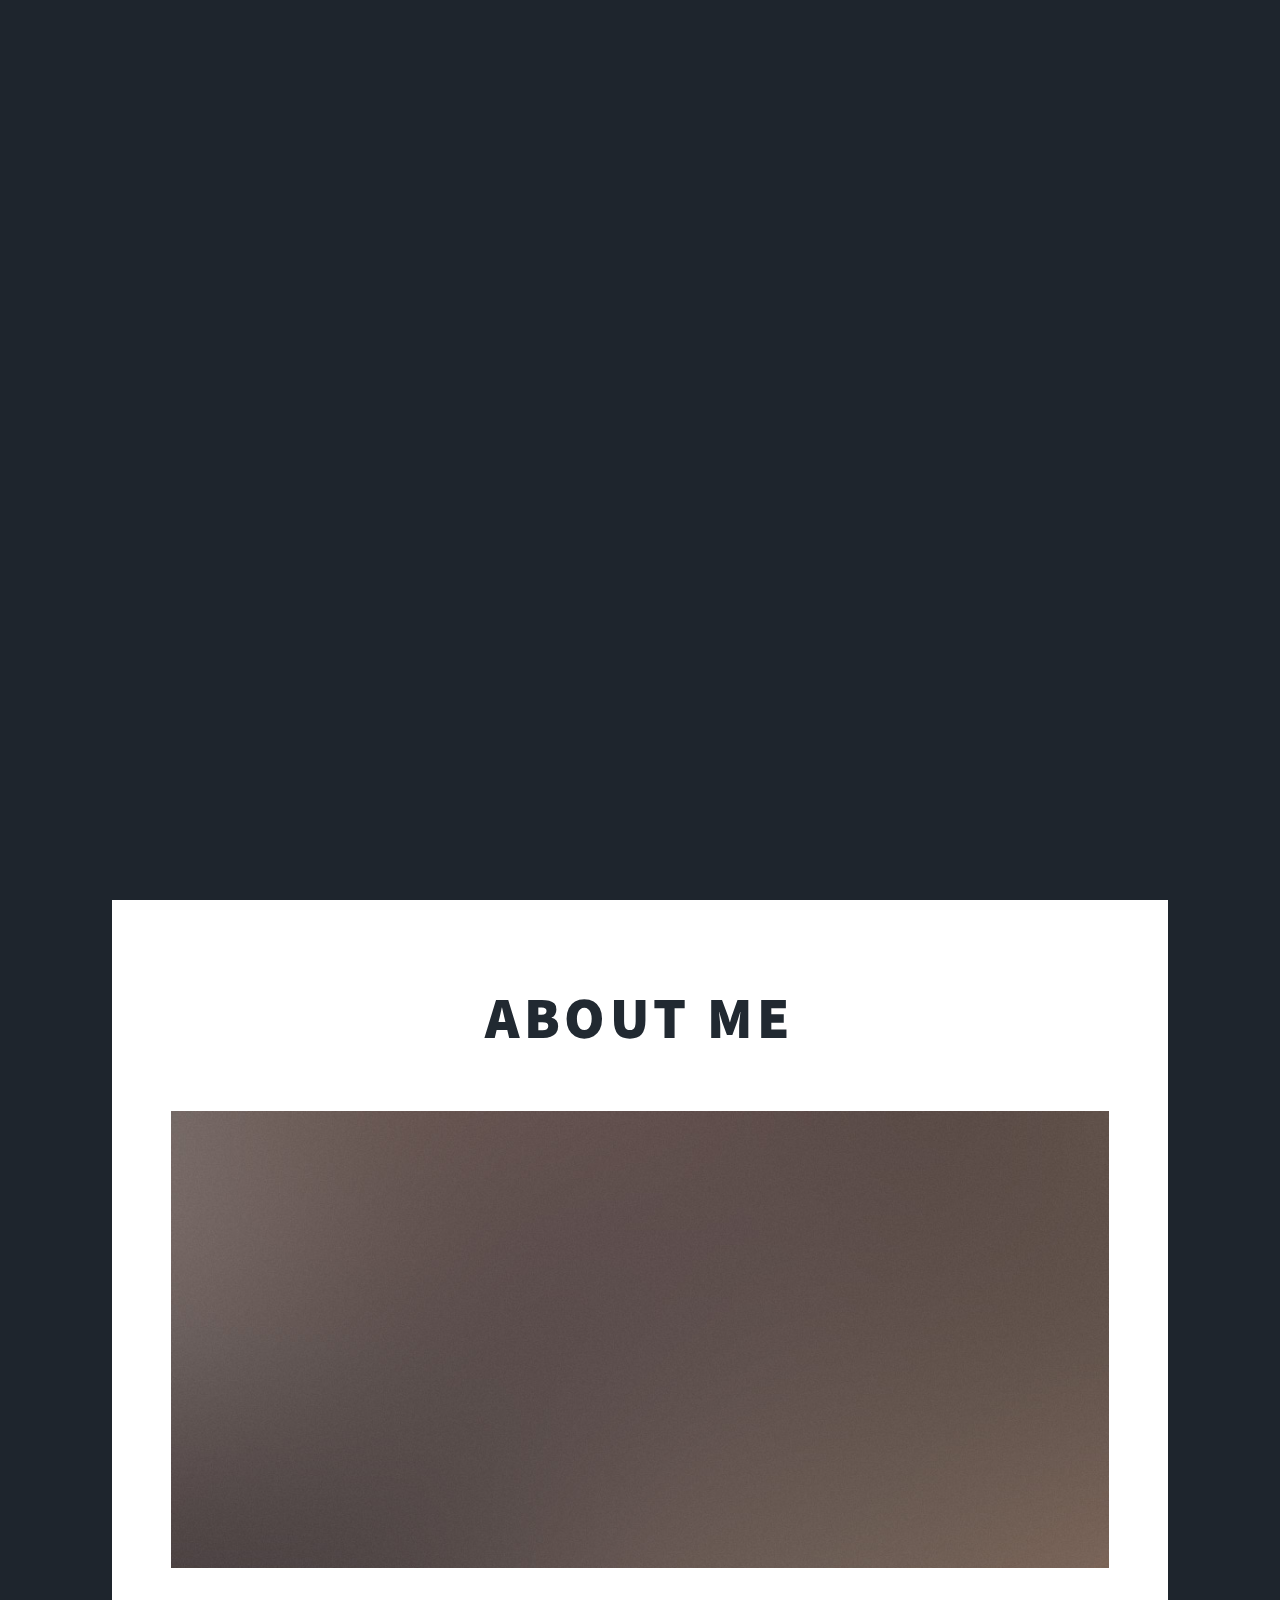
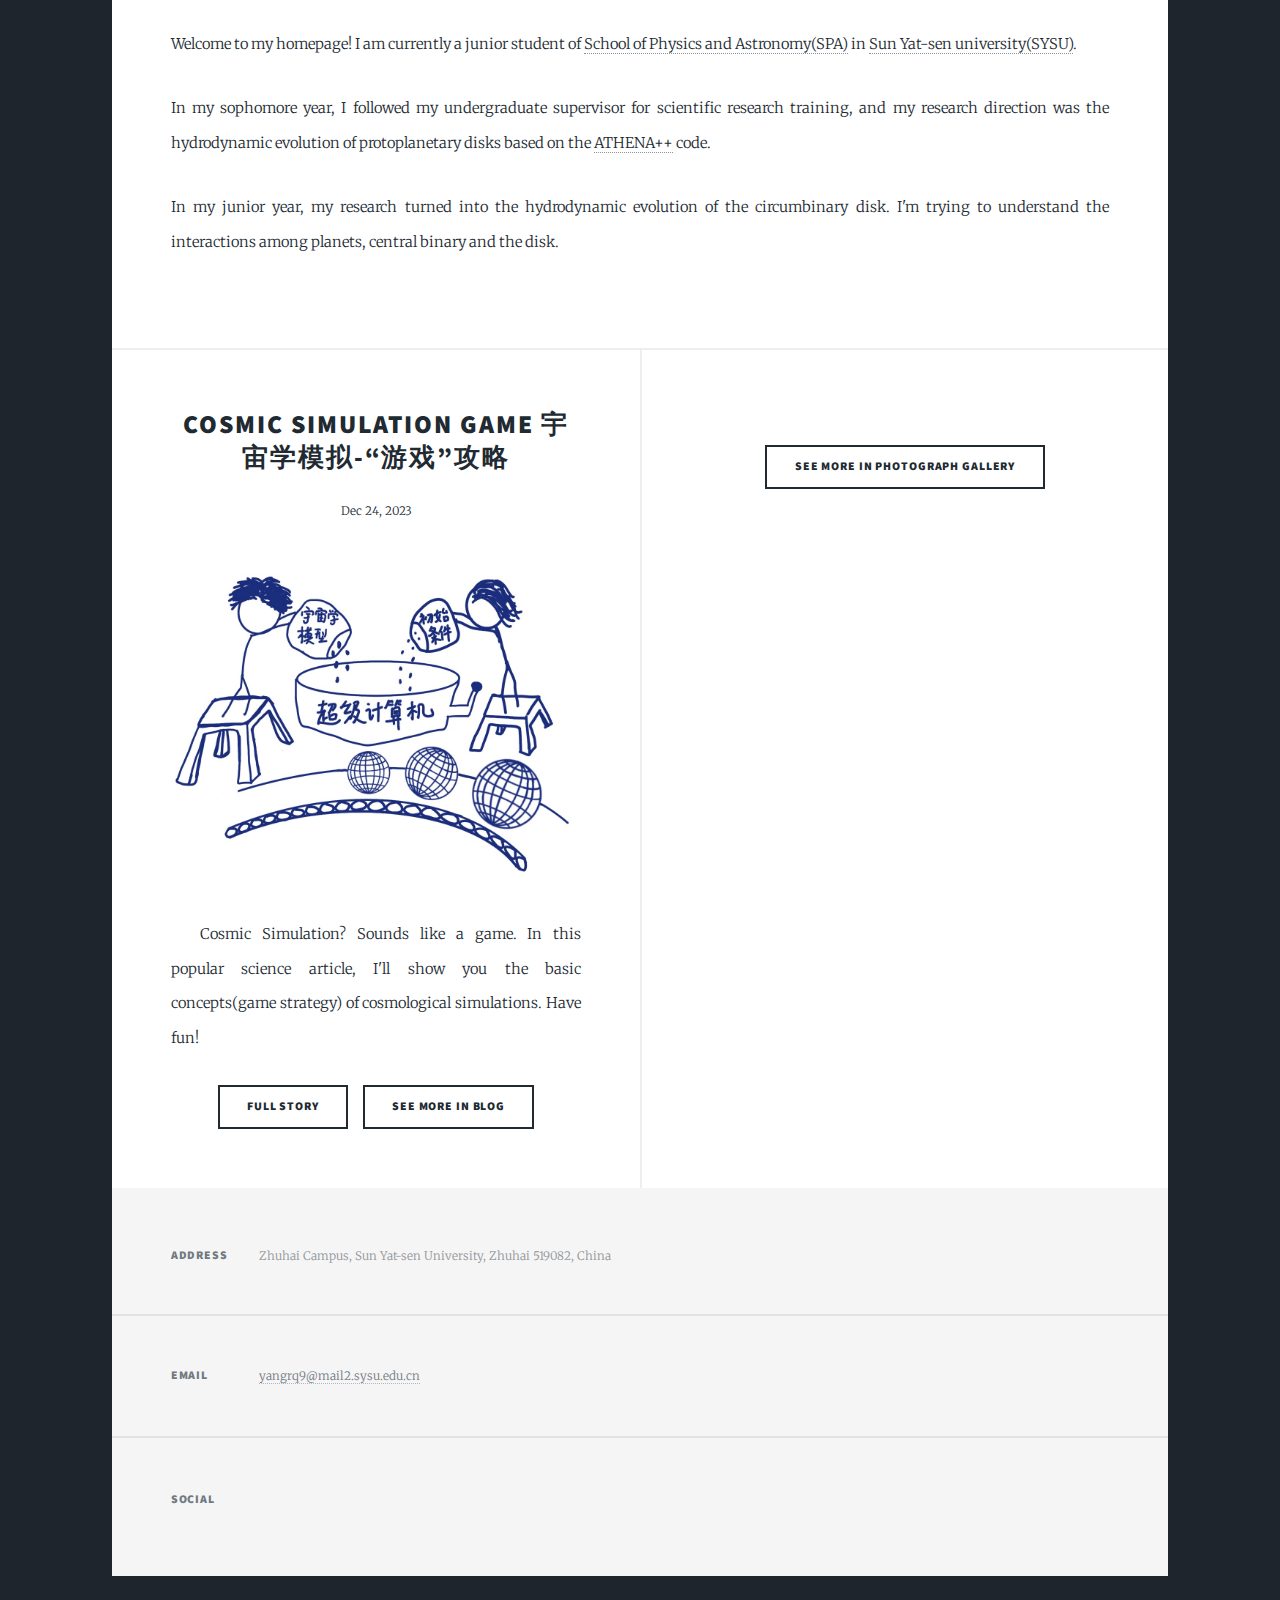
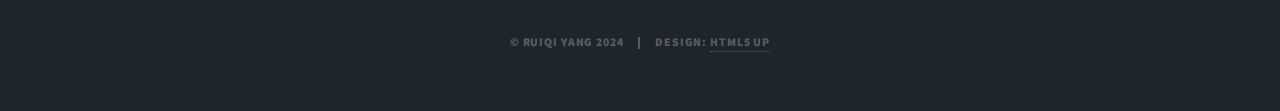
==== index.html @ f09e9c73 "my bad" ====
<!DOCTYPE HTML>
<!--
	Massively by HTML5 UP
	html5up.net | @ajlkn
	Free for personal and commercial use under the CCA 3.0 license (html5up.net/license)
-->
<html>
	<head>
		<title>Ruiqi Yang Homepage</title>
		<meta charset="utf-8" />
		<meta name="viewport" content="width=device-width, initial-scale=1, user-scalable=no" />
		<link rel="stylesheet" href="assets/css/main.css" />
		<noscript><link rel="stylesheet" href="assets/css/noscript.css" /></noscript>
	</head>
	<body class="is-preload">

		<!-- Wrapper -->
			<div id="wrapper" class="fade-in">

				<!-- Intro -->
					<div id="intro">
						<h1>Ruiqi Yang</h1>
						<p>Be Water, My Friend.</p>
						<ul class="actions">
							<li><a href="#header" class="button icon solid solo fa-arrow-down scrolly">Continue</a></li>
						</ul>
					</div>

				<!-- Header -->
					<header id="header">
						<a href="index.html" class="logo">Ruiqi Yang</a>
					</header>

				<!-- Nav -->
					<nav id="nav">
						<ul class="links">
							<li class="active"><a href="index.html">About</a></li>
							<li><a href="blog/blog.html">Blog</a></li>
							<li><a href="CV/cv.html">CV</a></li>
							<li><a href="Photograph/photograph.html">Photograph</a></li>
						</ul>
						<ul class="icons">
							<li><a href="mailto:yangrq9@mail2.sysu.edu.cn" class="icon brands"><span class="label">E-Mail</span><i class="far fa-envelope"></i></a></li>
							<li><a href="https://github.com/0RuiqiYang0" class="icon brands fa-github"><span class="label">GitHub</span></a></li>
						</ul>
					</nav>

				<!-- Main -->
					<div id="main">

						<!-- Featured Post -->
							<article class="post featured">
								<header class="major">
<!--									<span class="date">April 27, 2024</span>-->
									<h2><a href="#">About me</a></h2>
									<a href="#" class="image main"><img src="images/pic01.jpg" alt="" /></a>
								</header>
								<p>Welcome to my homepage! I am currently a junior student of <a href="https://spa.sysu.edu.cn/">School of Physics and Astronomy(SPA)</a> in <a href="https://sysu.edu.cn/">Sun Yat-sen university(SYSU)</a>.</p>
								<p>In my sophomore year, I followed my undergraduate supervisor for scientific research training, and my research direction was the hydrodynamic evolution of protoplanetary disks based on the <a href="https://www.athena-astro.app/">ATHENA++</a> code.</p>
								<p>In my junior year, my research turned into the hydrodynamic evolution of the circumbinary disk. I'm trying to understand the interactions among planets, central binary and the disk.</p>
							</article>

<!--						&lt;!&ndash; Posts &ndash;&gt;-->
							<section class="posts">
								<article>
									<header>
										<h2><a href="blog/Cosmic_simulation_game/cosmic_simulation_game.html">Cosmic Simulation Game 宇宙学模拟-“游戏”攻略</a></h2>
										<span class="date">Dec 24, 2023</span>
									</header>
									<a href="blog/Cosmic_simulation_game/cosmic_simulation_game.html" class="image fit"><img src="images/Galaxy.jpg" alt="" /></a>
									<p><span class="image left"><img src="img/work_flow.jpg" alt="" /></span>Cosmic Simulation? Sounds like a game. In this popular science article, I'll show you the basic concepts(game strategy) of cosmological simulations. Have fun!</p>
									<p><ul class="actions special">
										<li><a href="blog/Cosmic_simulation_game/cosmic_simulation_game.html" class="button">Full Story</a></li>
										<li><a href="blog/blog.html" class="button">See more in Blog</a></li>
									</ul>
								</article>

								<article>
									<a href="blog/Early_stage_research/Early_stage_Research_CN.pdf" class="image fit"><img src="Photograph/Tau_2.jpg" alt="" /></a>
									<ul class="actions special">
										<li><a href="Photograph/photograph.html" class="button">See more in Photograph Gallery</a></li>
									</ul>
								</article>

							</section>
<!--						&lt;!&ndash; Footer &ndash;&gt;-->
<!--							<footer>-->
<!--								<div class="pagination">-->
<!--									&lt;!&ndash;<a href="#" class="previous">Prev</a>&ndash;&gt;-->
<!--									<a href="#" class="page active">1</a>-->
<!--									<a href="#" class="page">2</a>-->
<!--									<a href="#" class="page">3</a>-->
<!--									<span class="extra">&hellip;</span>-->
<!--									<a href="#" class="page">8</a>-->
<!--									<a href="#" class="page">9</a>-->
<!--									<a href="#" class="page">10</a>-->
<!--									<a href="#" class="next">Next</a>-->
<!--								</div>-->
<!--							</footer>-->
					</div>

				<!-- Footer -->
					<footer id="footer">
<!--						<section>-->
<!--							<form method="post" action="send_email.php">-->
<!--								<div class="fields">-->
<!--									<div class="field">-->
<!--										<label for="name">Name</label>-->
<!--										<input type="text" name="name" id="name" />-->
<!--									</div>-->
<!--									<div class="field">-->
<!--										<label for="email">Email</label>-->
<!--										<input type="text" name="email" id="email" />-->
<!--									</div>-->
<!--									<div class="field">-->
<!--										<label for="message">Message</label>-->
<!--										<textarea name="message" id="message" rows="3"></textarea>-->
<!--									</div>-->
<!--								</div>-->
<!--								<ul class="actions">-->
<!--									<li><input type="submit" value="Send Message" /></li>-->
<!--								</ul>-->
<!--							</form>-->
<!--						</section>-->
						<section class="split contact">
							<section class="alt">
								<h3>Address</h3>
								<p>Zhuhai Campus, Sun Yat-sen University, Zhuhai 519082, China</p>
							</section>
							<section>
								<h3>Email</h3>
								<p><a href="mailto:yangrq9@mail2.sysu.edu.cn">yangrq9@mail2.sysu.edu.cn</a></p>
							</section>
							<section>
								<h3>Social</h3>
								<ul class="icons alt">
									<li><a href="https://github.com/0RuiqiYang0" class="icon brands alt fa-github"><span class="label">GitHub</span></a></li>
								</ul>
							</section>
						</section>
					</footer>

				<!-- Copyright -->
					<div id="copyright">
						<ul><li>&copy; Ruiqi Yang 2024</li><li>Design: <a href="https://html5up.net">HTML5 UP</a></li></ul>
					</div>

			</div>

		<!-- Scripts -->
			<script src="assets/js/jquery.min.js"></script>
			<script src="assets/js/jquery.scrollex.min.js"></script>
			<script src="assets/js/jquery.scrolly.min.js"></script>
			<script src="assets/js/browser.min.js"></script>
			<script src="assets/js/breakpoints.min.js"></script>
			<script src="assets/js/util.js"></script>
			<script src="assets/js/main.js"></script>

	</body>
</html>
---- assets/css/main.css ----
@import url(fontawesome-all.min.css);
@import url("https://fonts.googleapis.com/css?family=Merriweather:300,700,300italic,700italic|Source+Sans+Pro:900");

/*
	Massively by HTML5 UP
	html5up.net | @ajlkn
	Free for personal and commercial use under the CCA 3.0 license (html5up.net/license)
*/

html, body, div, span, applet, object,
iframe, h1, h2, h3, h4, h5, h6, p, blockquote,
pre, a, abbr, acronym, address, big, cite,
code, del, dfn, em, img, ins, kbd, q, s, samp,
small, strike, strong, sub, sup, tt, var, b,
u, i, center, dl, dt, dd, ol, ul, li, fieldset,
form, label, legend, table, caption, tbody,
tfoot, thead, tr, th, td, article, aside,
canvas, details, embed, figure, figcaption,
footer, header, hgroup, menu, nav, output, ruby,
section, summary, time, mark, audio, video {
	margin: 0;
	padding: 0;
	border: 0;
	font-size: 100%;
	font: inherit;
	vertical-align: baseline;}

article, aside, details, figcaption, figure,
footer, header, hgroup, menu, nav, section {
	display: block;}

body {
	line-height: 1;
}

ol, ul {
	list-style: none;
}

blockquote, q {
	quotes: none;
}

	blockquote:before, blockquote:after, q:before, q:after {
		content: '';
		content: none;
	}

table {
	border-collapse: collapse;
	border-spacing: 0;
}

body {
	-webkit-text-size-adjust: none;
}

mark {
	background-color: transparent;
	color: inherit;
}

input::-moz-focus-inner {
	border: 0;
	padding: 0;
}

input, select, textarea {
	-moz-appearance: none;
	-webkit-appearance: none;
	-ms-appearance: none;
	appearance: none;
}

/* Basic */

	@-ms-viewport {
		width: device-width;
	}

	body {
		-ms-overflow-style: scrollbar;
	}

	@media screen and (max-width: 480px) {

		html, body {
			min-width: 320px;
		}

	}

	html {
		box-sizing: border-box;
	}

	*, *:before, *:after {
		box-sizing: inherit;
	}

	body {
		background-color: #1e252d;
	}

		body.is-preload *, body.is-preload *:before, body.is-preload *:after {
			-moz-animation: none !important;
			-webkit-animation: none !important;
			-ms-animation: none !important;
			animation: none !important;
			-moz-transition: none !important;
			-webkit-transition: none !important;
			-ms-transition: none !important;
			transition: none !important;
		}

/* Type */

	html {
		font-size: 16pt;
	}

		@media screen and (max-width: 1680px) {

			html {
				font-size: 12pt;
			}

		}

		@media screen and (max-width: 1280px) {

			html {
				font-size: 11pt;
			}

		}

		@media screen and (max-width: 360px) {

			html {
				font-size: 10pt;
			}

		}

	body {
		color: #212931;
	}

	body, input, select, textarea {
		font-family: "Merriweather", Georgia, serif;
		font-weight: 300;
		font-size: 1rem;
		line-height: 2.375;
	}

	a {
		-moz-transition: color 0.2s ease-in-out, background-color 0.2s ease-in-out, border-color 0.2s ease-in-out, box-shadow 0.2s ease-in-out;
		-webkit-transition: color 0.2s ease-in-out, background-color 0.2s ease-in-out, border-color 0.2s ease-in-out, box-shadow 0.2s ease-in-out;
		-ms-transition: color 0.2s ease-in-out, background-color 0.2s ease-in-out, border-color 0.2s ease-in-out, box-shadow 0.2s ease-in-out;
		transition: color 0.2s ease-in-out, background-color 0.2s ease-in-out, border-color 0.2s ease-in-out, box-shadow 0.2s ease-in-out;
		border-bottom: dotted 1px;
		text-decoration: none;
	}

		a:hover {
			border-bottom-color: transparent;
		}

	strong, b {
		font-weight: 600;
	}

	em, i {
		font-style: italic;
	}

	p {
		text-align: justify;
		margin: 0 0 2rem 0;
	}

	h1, h2, h3, h4, h5, h6 {
		font-family: "Source Sans Pro", Helvetica, sans-serif;
		font-weight: 900;
		line-height: 1.5;
		letter-spacing: 0.075em;
		text-transform: uppercase;
		margin: 0 0 1rem 0;
	}

		h1 a, h2 a, h3 a, h4 a, h5 a, h6 a {
			border-bottom: 0;
			color: inherit;
			text-decoration: none;
		}

	h1 {
		font-size: 4rem;
		line-height: 1.1;
		margin: 0 0 2rem 0;
	}

	h2 {
		font-size: 1.75rem;
		line-height: 1.3;
		margin: 0 0 1.5rem 0;
	}

	h3 {
		font-size: 1.25rem;
		margin: 0 0 1.5rem 0;
	}

	h4 {
		font-size: 1rem;
	}

	h5 {
		font-size: 0.9rem;
	}

	h6 {
		font-size: 0.8rem;
	}

	sub {
		font-size: 0.8rem;
		position: relative;
		top: 0.5rem;
	}

	sup {
		font-size: 0.8rem;
		position: relative;
		top: -0.5rem;
	}

	blockquote {
		border-left: solid 4px;
		font-style: italic;
		margin: 0 0 2rem 0;
		padding: 0.5rem 0 0.5rem 2rem;
	}

	code {
		border: solid 2px;
		font-family: "Courier New", monospace;
		font-size: 0.9rem;
		margin: 0 0.25rem;
		padding: 0.25rem 0.65rem;
	}

	pre {
		-webkit-overflow-scrolling: touch;
		font-family: "Courier New", monospace;
		font-size: 0.9rem;
		margin: 0 0 2rem 0;
	}

		pre code {
			display: block;
			line-height: 1.75;
			padding: 1rem 1.5rem;
			overflow-x: auto;
		}

	hr {
		border: 0;
		border-bottom: solid 2px;
		margin: 3rem 0;
	}

		hr.major {
			margin: 5rem 0;
		}

	.align-left {
		text-align: left;
	}

	.align-center {
		text-align: center;
	}

	.align-right {
		text-align: right;
	}

	input, select, textarea {
		color: #212931;
	}

	a {
		color: #212931;
		border-bottom-color: rgba(33, 41, 49, 0.5);
	}

		a:hover {
			border-bottom-color: transparent;
			color: #18bfef !important;
		}

	strong, b {
		color: #212931;
	}

	h1, h2, h3, h4, h5, h6 {
		color: #212931;
	}

	blockquote {
		border-left-color: #eeeeee;
	}

	code {
		background: rgba(220, 220, 220, 0.25);
		border-color: #eeeeee;
	}

	hr {
		border-bottom-color: #eeeeee;
	}

/* Row */

	.row {
		display: flex;
		flex-wrap: wrap;
		box-sizing: border-box;
		align-items: stretch;
	}

		.row > * {
			box-sizing: border-box;
		}

		.row.gtr-uniform > * > :last-child {
			margin-bottom: 0;
		}

		.row.aln-left {
			justify-content: flex-start;
		}

		.row.aln-center {
			justify-content: center;
		}

		.row.aln-right {
			justify-content: flex-end;
		}

		.row.aln-top {
			align-items: flex-start;
		}

		.row.aln-middle {
			align-items: center;
		}

		.row.aln-bottom {
			align-items: flex-end;
		}

		.row > .imp {
			order: -1;
		}

		.row > .col-1 {
			width: 8.33333%;
		}

		.row > .off-1 {
			margin-left: 8.33333%;
		}

		.row > .col-2 {
			width: 16.66667%;
		}

		.row > .off-2 {
			margin-left: 16.66667%;
		}

		.row > .col-3 {
			width: 25%;
		}

		.row > .off-3 {
			margin-left: 25%;
		}

		.row > .col-4 {
			width: 33.33333%;
		}

		.row > .off-4 {
			margin-left: 33.33333%;
		}

		.row > .col-5 {
			width: 41.66667%;
		}

		.row > .off-5 {
			margin-left: 41.66667%;
		}

		.row > .col-6 {
			width: 50%;
		}

		.row > .off-6 {
			margin-left: 50%;
		}

		.row > .col-7 {
			width: 58.33333%;
		}

		.row > .off-7 {
			margin-left: 58.33333%;
		}

		.row > .col-8 {
			width: 66.66667%;
		}

		.row > .off-8 {
			margin-left: 66.66667%;
		}

		.row > .col-9 {
			width: 75%;
		}

		.row > .off-9 {
			margin-left: 75%;
		}

		.row > .col-10 {
			width: 83.33333%;
		}

		.row > .off-10 {
			margin-left: 83.33333%;
		}

		.row > .col-11 {
			width: 91.66667%;
		}

		.row > .off-11 {
			margin-left: 91.66667%;
		}

		.row > .col-12 {
			width: 100%;
		}

		.row > .off-12 {
			margin-left: 100%;
		}

		.row.gtr-0 {
			margin-top: 0;
			margin-left: 0rem;
		}

			.row.gtr-0 > * {
				padding: 0 0 0 0rem;
			}

			.row.gtr-0.gtr-uniform {
				margin-top: 0rem;
			}

				.row.gtr-0.gtr-uniform > * {
					padding-top: 0rem;
				}

		.row.gtr-25 {
			margin-top: 0;
			margin-left: -0.375rem;
		}

			.row.gtr-25 > * {
				padding: 0 0 0 0.375rem;
			}

			.row.gtr-25.gtr-uniform {
				margin-top: -0.375rem;
			}

				.row.gtr-25.gtr-uniform > * {
					padding-top: 0.375rem;
				}

		.row.gtr-50 {
			margin-top: 0;
			margin-left: -0.75rem;
		}

			.row.gtr-50 > * {
				padding: 0 0 0 0.75rem;
			}

			.row.gtr-50.gtr-uniform {
				margin-top: -0.75rem;
			}

				.row.gtr-50.gtr-uniform > * {
					padding-top: 0.75rem;
				}

		.row {
			margin-top: 0;
			margin-left: -1.5rem;
		}

			.row > * {
				padding: 0 0 0 1.5rem;
			}

			.row.gtr-uniform {
				margin-top: -1.5rem;
			}

				.row.gtr-uniform > * {
					padding-top: 1.5rem;
				}

		.row.gtr-150 {
			margin-top: 0;
			margin-left: -2.25rem;
		}

			.row.gtr-150 > * {
				padding: 0 0 0 2.25rem;
			}

			.row.gtr-150.gtr-uniform {
				margin-top: -2.25rem;
			}

				.row.gtr-150.gtr-uniform > * {
					padding-top: 2.25rem;
				}

		.row.gtr-200 {
			margin-top: 0;
			margin-left: -3rem;
		}

			.row.gtr-200 > * {
				padding: 0 0 0 3rem;
			}

			.row.gtr-200.gtr-uniform {
				margin-top: -3rem;
			}

				.row.gtr-200.gtr-uniform > * {
					padding-top: 3rem;
				}

		@media screen and (max-width: 1680px) {

			.row {
				display: flex;
				flex-wrap: wrap;
				box-sizing: border-box;
				align-items: stretch;
			}

				.row > * {
					box-sizing: border-box;
				}

				.row.gtr-uniform > * > :last-child {
					margin-bottom: 0;
				}

				.row.aln-left {
					justify-content: flex-start;
				}

				.row.aln-center {
					justify-content: center;
				}

				.row.aln-right {
					justify-content: flex-end;
				}

				.row.aln-top {
					align-items: flex-start;
				}

				.row.aln-middle {
					align-items: center;
				}

				.row.aln-bottom {
					align-items: flex-end;
				}

				.row > .imp-xlarge {
					order: -1;
				}

				.row > .col-1-xlarge {
					width: 8.33333%;
				}

				.row > .off-1-xlarge {
					margin-left: 8.33333%;
				}

				.row > .col-2-xlarge {
					width: 16.66667%;
				}

				.row > .off-2-xlarge {
					margin-left: 16.66667%;
				}

				.row > .col-3-xlarge {
					width: 25%;
				}

				.row > .off-3-xlarge {
					margin-left: 25%;
				}

				.row > .col-4-xlarge {
					width: 33.33333%;
				}

				.row > .off-4-xlarge {
					margin-left: 33.33333%;
				}

				.row > .col-5-xlarge {
					width: 41.66667%;
				}

				.row > .off-5-xlarge {
					margin-left: 41.66667%;
				}

				.row > .col-6-xlarge {
					width: 50%;
				}

				.row > .off-6-xlarge {
					margin-left: 50%;
				}

				.row > .col-7-xlarge {
					width: 58.33333%;
				}

				.row > .off-7-xlarge {
					margin-left: 58.33333%;
				}

				.row > .col-8-xlarge {
					width: 66.66667%;
				}

				.row > .off-8-xlarge {
					margin-left: 66.66667%;
				}

				.row > .col-9-xlarge {
					width: 75%;
				}

				.row > .off-9-xlarge {
					margin-left: 75%;
				}

				.row > .col-10-xlarge {
					width: 83.33333%;
				}

				.row > .off-10-xlarge {
					margin-left: 83.33333%;
				}

				.row > .col-11-xlarge {
					width: 91.66667%;
				}

				.row > .off-11-xlarge {
					margin-left: 91.66667%;
				}

				.row > .col-12-xlarge {
					width: 100%;
				}

				.row > .off-12-xlarge {
					margin-left: 100%;
				}

				.row.gtr-0 {
					margin-top: 0;
					margin-left: 0rem;
				}

					.row.gtr-0 > * {
						padding: 0 0 0 0rem;
					}

					.row.gtr-0.gtr-uniform {
						margin-top: 0rem;
					}

						.row.gtr-0.gtr-uniform > * {
							padding-top: 0rem;
						}

				.row.gtr-25 {
					margin-top: 0;
					margin-left: -0.375rem;
				}

					.row.gtr-25 > * {
						padding: 0 0 0 0.375rem;
					}

					.row.gtr-25.gtr-uniform {
						margin-top: -0.375rem;
					}

						.row.gtr-25.gtr-uniform > * {
							padding-top: 0.375rem;
						}

				.row.gtr-50 {
					margin-top: 0;
					margin-left: -0.75rem;
				}

					.row.gtr-50 > * {
						padding: 0 0 0 0.75rem;
					}

					.row.gtr-50.gtr-uniform {
						margin-top: -0.75rem;
					}

						.row.gtr-50.gtr-uniform > * {
							padding-top: 0.75rem;
						}

				.row {
					margin-top: 0;
					margin-left: -1.5rem;
				}

					.row > * {
						padding: 0 0 0 1.5rem;
					}

					.row.gtr-uniform {
						margin-top: -1.5rem;
					}

						.row.gtr-uniform > * {
							padding-top: 1.5rem;
						}

				.row.gtr-150 {
					margin-top: 0;
					margin-left: -2.25rem;
				}

					.row.gtr-150 > * {
						padding: 0 0 0 2.25rem;
					}

					.row.gtr-150.gtr-uniform {
						margin-top: -2.25rem;
					}

						.row.gtr-150.gtr-uniform > * {
							padding-top: 2.25rem;
						}

				.row.gtr-200 {
					margin-top: 0;
					margin-left: -3rem;
				}

					.row.gtr-200 > * {
						padding: 0 0 0 3rem;
					}

					.row.gtr-200.gtr-uniform {
						margin-top: -3rem;
					}

						.row.gtr-200.gtr-uniform > * {
							padding-top: 3rem;
						}

		}

		@media screen and (max-width: 1280px) {

			.row {
				display: flex;
				flex-wrap: wrap;
				box-sizing: border-box;
				align-items: stretch;
			}

				.row > * {
					box-sizing: border-box;
				}

				.row.gtr-uniform > * > :last-child {
					margin-bottom: 0;
				}

				.row.aln-left {
					justify-content: flex-start;
				}

				.row.aln-center {
					justify-content: center;
				}

				.row.aln-right {
					justify-content: flex-end;
				}

				.row.aln-top {
					align-items: flex-start;
				}

				.row.aln-middle {
					align-items: center;
				}

				.row.aln-bottom {
					align-items: flex-end;
				}

				.row > .imp-large {
					order: -1;
				}

				.row > .col-1-large {
					width: 8.33333%;
				}

				.row > .off-1-large {
					margin-left: 8.33333%;
				}

				.row > .col-2-large {
					width: 16.66667%;
				}

				.row > .off-2-large {
					margin-left: 16.66667%;
				}

				.row > .col-3-large {
					width: 25%;
				}

				.row > .off-3-large {
					margin-left: 25%;
				}

				.row > .col-4-large {
					width: 33.33333%;
				}

				.row > .off-4-large {
					margin-left: 33.33333%;
				}

				.row > .col-5-large {
					width: 41.66667%;
				}

				.row > .off-5-large {
					margin-left: 41.66667%;
				}

				.row > .col-6-large {
					width: 50%;
				}

				.row > .off-6-large {
					margin-left: 50%;
				}

				.row > .col-7-large {
					width: 58.33333%;
				}

				.row > .off-7-large {
					margin-left: 58.33333%;
				}

				.row > .col-8-large {
					width: 66.66667%;
				}

				.row > .off-8-large {
					margin-left: 66.66667%;
				}

				.row > .col-9-large {
					width: 75%;
				}

				.row > .off-9-large {
					margin-left: 75%;
				}

				.row > .col-10-large {
					width: 83.33333%;
				}

				.row > .off-10-large {
					margin-left: 83.33333%;
				}

				.row > .col-11-large {
					width: 91.66667%;
				}

				.row > .off-11-large {
					margin-left: 91.66667%;
				}

				.row > .col-12-large {
					width: 100%;
				}

				.row > .off-12-large {
					margin-left: 100%;
				}

				.row.gtr-0 {
					margin-top: 0;
					margin-left: 0rem;
				}

					.row.gtr-0 > * {
						padding: 0 0 0 0rem;
					}

					.row.gtr-0.gtr-uniform {
						margin-top: 0rem;
					}

						.row.gtr-0.gtr-uniform > * {
							padding-top: 0rem;
						}

				.row.gtr-25 {
					margin-top: 0;
					margin-left: -0.375rem;
				}

					.row.gtr-25 > * {
						padding: 0 0 0 0.375rem;
					}

					.row.gtr-25.gtr-uniform {
						margin-top: -0.375rem;
					}

						.row.gtr-25.gtr-uniform > * {
							padding-top: 0.375rem;
						}

				.row.gtr-50 {
					margin-top: 0;
					margin-left: -0.75rem;
				}

					.row.gtr-50 > * {
						padding: 0 0 0 0.75rem;
					}

					.row.gtr-50.gtr-uniform {
						margin-top: -0.75rem;
					}

						.row.gtr-50.gtr-uniform > * {
							padding-top: 0.75rem;
						}

				.row {
					margin-top: 0;
					margin-left: -1.5rem;
				}

					.row > * {
						padding: 0 0 0 1.5rem;
					}

					.row.gtr-uniform {
						margin-top: -1.5rem;
					}

						.row.gtr-uniform > * {
							padding-top: 1.5rem;
						}

				.row.gtr-150 {
					margin-top: 0;
					margin-left: -2.25rem;
				}

					.row.gtr-150 > * {
						padding: 0 0 0 2.25rem;
					}

					.row.gtr-150.gtr-uniform {
						margin-top: -2.25rem;
					}

						.row.gtr-150.gtr-uniform > * {
							padding-top: 2.25rem;
						}

				.row.gtr-200 {
					margin-top: 0;
					margin-left: -3rem;
				}

					.row.gtr-200 > * {
						padding: 0 0 0 3rem;
					}

					.row.gtr-200.gtr-uniform {
						margin-top: -3rem;
					}

						.row.gtr-200.gtr-uniform > * {
							padding-top: 3rem;
						}

		}

		@media screen and (max-width: 980px) {

			.row {
				display: flex;
				flex-wrap: wrap;
				box-sizing: border-box;
				align-items: stretch;
			}

				.row > * {
					box-sizing: border-box;
				}

				.row.gtr-uniform > * > :last-child {
					margin-bottom: 0;
				}

				.row.aln-left {
					justify-content: flex-start;
				}

				.row.aln-center {
					justify-content: center;
				}

				.row.aln-right {
					justify-content: flex-end;
				}

				.row.aln-top {
					align-items: flex-start;
				}

				.row.aln-middle {
					align-items: center;
				}

				.row.aln-bottom {
					align-items: flex-end;
				}

				.row > .imp-medium {
					order: -1;
				}

				.row > .col-1-medium {
					width: 8.33333%;
				}

				.row > .off-1-medium {
					margin-left: 8.33333%;
				}

				.row > .col-2-medium {
					width: 16.66667%;
				}

				.row > .off-2-medium {
					margin-left: 16.66667%;
				}

				.row > .col-3-medium {
					width: 25%;
				}

				.row > .off-3-medium {
					margin-left: 25%;
				}

				.row > .col-4-medium {
					width: 33.33333%;
				}

				.row > .off-4-medium {
					margin-left: 33.33333%;
				}

				.row > .col-5-medium {
					width: 41.66667%;
				}

				.row > .off-5-medium {
					margin-left: 41.66667%;
				}

				.row > .col-6-medium {
					width: 50%;
				}

				.row > .off-6-medium {
					margin-left: 50%;
				}

				.row > .col-7-medium {
					width: 58.33333%;
				}

				.row > .off-7-medium {
					margin-left: 58.33333%;
				}

				.row > .col-8-medium {
					width: 66.66667%;
				}

				.row > .off-8-medium {
					margin-left: 66.66667%;
				}

				.row > .col-9-medium {
					width: 75%;
				}

				.row > .off-9-medium {
					margin-left: 75%;
				}

				.row > .col-10-medium {
					width: 83.33333%;
				}

				.row > .off-10-medium {
					margin-left: 83.33333%;
				}

				.row > .col-11-medium {
					width: 91.66667%;
				}

				.row > .off-11-medium {
					margin-left: 91.66667%;
				}

				.row > .col-12-medium {
					width: 100%;
				}

				.row > .off-12-medium {
					margin-left: 100%;
				}

				.row.gtr-0 {
					margin-top: 0;
					margin-left: 0rem;
				}

					.row.gtr-0 > * {
						padding: 0 0 0 0rem;
					}

					.row.gtr-0.gtr-uniform {
						margin-top: 0rem;
					}

						.row.gtr-0.gtr-uniform > * {
							padding-top: 0rem;
						}

				.row.gtr-25 {
					margin-top: 0;
					margin-left: -0.375rem;
				}

					.row.gtr-25 > * {
						padding: 0 0 0 0.375rem;
					}

					.row.gtr-25.gtr-uniform {
						margin-top: -0.375rem;
					}

						.row.gtr-25.gtr-uniform > * {
							padding-top: 0.375rem;
						}

				.row.gtr-50 {
					margin-top: 0;
					margin-left: -0.75rem;
				}

					.row.gtr-50 > * {
						padding: 0 0 0 0.75rem;
					}

					.row.gtr-50.gtr-uniform {
						margin-top: -0.75rem;
					}

						.row.gtr-50.gtr-uniform > * {
							padding-top: 0.75rem;
						}

				.row {
					margin-top: 0;
					margin-left: -1.5rem;
				}

					.row > * {
						padding: 0 0 0 1.5rem;
					}

					.row.gtr-uniform {
						margin-top: -1.5rem;
					}

						.row.gtr-uniform > * {
							padding-top: 1.5rem;
						}

				.row.gtr-150 {
					margin-top: 0;
					margin-left: -2.25rem;
				}

					.row.gtr-150 > * {
						padding: 0 0 0 2.25rem;
					}

					.row.gtr-150.gtr-uniform {
						margin-top: -2.25rem;
					}

						.row.gtr-150.gtr-uniform > * {
							padding-top: 2.25rem;
						}

				.row.gtr-200 {
					margin-top: 0;
					margin-left: -3rem;
				}

					.row.gtr-200 > * {
						padding: 0 0 0 3rem;
					}

					.row.gtr-200.gtr-uniform {
						margin-top: -3rem;
					}

						.row.gtr-200.gtr-uniform > * {
							padding-top: 3rem;
						}

		}

		@media screen and (max-width: 736px) {

			.row {
				display: flex;
				flex-wrap: wrap;
				box-sizing: border-box;
				align-items: stretch;
			}

				.row > * {
					box-sizing: border-box;
				}

				.row.gtr-uniform > * > :last-child {
					margin-bottom: 0;
				}

				.row.aln-left {
					justify-content: flex-start;
				}

				.row.aln-center {
					justify-content: center;
				}

				.row.aln-right {
					justify-content: flex-end;
				}

				.row.aln-top {
					align-items: flex-start;
				}

				.row.aln-middle {
					align-items: center;
				}

				.row.aln-bottom {
					align-items: flex-end;
				}

				.row > .imp-small {
					order: -1;
				}

				.row > .col-1-small {
					width: 8.33333%;
				}

				.row > .off-1-small {
					margin-left: 8.33333%;
				}

				.row > .col-2-small {
					width: 16.66667%;
				}

				.row > .off-2-small {
					margin-left: 16.66667%;
				}

				.row > .col-3-small {
					width: 25%;
				}

				.row > .off-3-small {
					margin-left: 25%;
				}

				.row > .col-4-small {
					width: 33.33333%;
				}

				.row > .off-4-small {
					margin-left: 33.33333%;
				}

				.row > .col-5-small {
					width: 41.66667%;
				}

				.row > .off-5-small {
					margin-left: 41.66667%;
				}

				.row > .col-6-small {
					width: 50%;
				}

				.row > .off-6-small {
					margin-left: 50%;
				}

				.row > .col-7-small {
					width: 58.33333%;
				}

				.row > .off-7-small {
					margin-left: 58.33333%;
				}

				.row > .col-8-small {
					width: 66.66667%;
				}

				.row > .off-8-small {
					margin-left: 66.66667%;
				}

				.row > .col-9-small {
					width: 75%;
				}

				.row > .off-9-small {
					margin-left: 75%;
				}

				.row > .col-10-small {
					width: 83.33333%;
				}

				.row > .off-10-small {
					margin-left: 83.33333%;
				}

				.row > .col-11-small {
					width: 91.66667%;
				}

				.row > .off-11-small {
					margin-left: 91.66667%;
				}

				.row > .col-12-small {
					width: 100%;
				}

				.row > .off-12-small {
					margin-left: 100%;
				}

				.row.gtr-0 {
					margin-top: 0;
					margin-left: 0rem;
				}

					.row.gtr-0 > * {
						padding: 0 0 0 0rem;
					}

					.row.gtr-0.gtr-uniform {
						margin-top: 0rem;
					}

						.row.gtr-0.gtr-uniform > * {
							padding-top: 0rem;
						}

				.row.gtr-25 {
					margin-top: 0;
					margin-left: -0.375rem;
				}

					.row.gtr-25 > * {
						padding: 0 0 0 0.375rem;
					}

					.row.gtr-25.gtr-uniform {
						margin-top: -0.375rem;
					}

						.row.gtr-25.gtr-uniform > * {
							padding-top: 0.375rem;
						}

				.row.gtr-50 {
					margin-top: 0;
					margin-left: -0.75rem;
				}

					.row.gtr-50 > * {
						padding: 0 0 0 0.75rem;
					}

					.row.gtr-50.gtr-uniform {
						margin-top: -0.75rem;
					}

						.row.gtr-50.gtr-uniform > * {
							padding-top: 0.75rem;
						}

				.row {
					margin-top: 0;
					margin-left: -1.5rem;
				}

					.row > * {
						padding: 0 0 0 1.5rem;
					}

					.row.gtr-uniform {
						margin-top: -1.5rem;
					}

						.row.gtr-uniform > * {
							padding-top: 1.5rem;
						}

				.row.gtr-150 {
					margin-top: 0;
					margin-left: -2.25rem;
				}

					.row.gtr-150 > * {
						padding: 0 0 0 2.25rem;
					}

					.row.gtr-150.gtr-uniform {
						margin-top: -2.25rem;
					}

						.row.gtr-150.gtr-uniform > * {
							padding-top: 2.25rem;
						}

				.row.gtr-200 {
					margin-top: 0;
					margin-left: -3rem;
				}

					.row.gtr-200 > * {
						padding: 0 0 0 3rem;
					}

					.row.gtr-200.gtr-uniform {
						margin-top: -3rem;
					}

						.row.gtr-200.gtr-uniform > * {
							padding-top: 3rem;
						}

		}

		@media screen and (max-width: 480px) {

			.row {
				display: flex;
				flex-wrap: wrap;
				box-sizing: border-box;
				align-items: stretch;
			}

				.row > * {
					box-sizing: border-box;
				}

				.row.gtr-uniform > * > :last-child {
					margin-bottom: 0;
				}

				.row.aln-left {
					justify-content: flex-start;
				}

				.row.aln-center {
					justify-content: center;
				}

				.row.aln-right {
					justify-content: flex-end;
				}

				.row.aln-top {
					align-items: flex-start;
				}

				.row.aln-middle {
					align-items: center;
				}

				.row.aln-bottom {
					align-items: flex-end;
				}

				.row > .imp-xsmall {
					order: -1;
				}

				.row > .col-1-xsmall {
					width: 8.33333%;
				}

				.row > .off-1-xsmall {
					margin-left: 8.33333%;
				}

				.row > .col-2-xsmall {
					width: 16.66667%;
				}

				.row > .off-2-xsmall {
					margin-left: 16.66667%;
				}

				.row > .col-3-xsmall {
					width: 25%;
				}

				.row > .off-3-xsmall {
					margin-left: 25%;
				}

				.row > .col-4-xsmall {
					width: 33.33333%;
				}

				.row > .off-4-xsmall {
					margin-left: 33.33333%;
				}

				.row > .col-5-xsmall {
					width: 41.66667%;
				}

				.row > .off-5-xsmall {
					margin-left: 41.66667%;
				}

				.row > .col-6-xsmall {
					width: 50%;
				}

				.row > .off-6-xsmall {
					margin-left: 50%;
				}

				.row > .col-7-xsmall {
					width: 58.33333%;
				}

				.row > .off-7-xsmall {
					margin-left: 58.33333%;
				}

				.row > .col-8-xsmall {
					width: 66.66667%;
				}

				.row > .off-8-xsmall {
					margin-left: 66.66667%;
				}

				.row > .col-9-xsmall {
					width: 75%;
				}

				.row > .off-9-xsmall {
					margin-left: 75%;
				}

				.row > .col-10-xsmall {
					width: 83.33333%;
				}

				.row > .off-10-xsmall {
					margin-left: 83.33333%;
				}

				.row > .col-11-xsmall {
					width: 91.66667%;
				}

				.row > .off-11-xsmall {
					margin-left: 91.66667%;
				}

				.row > .col-12-xsmall {
					width: 100%;
				}

				.row > .off-12-xsmall {
					margin-left: 100%;
				}

				.row.gtr-0 {
					margin-top: 0;
					margin-left: 0rem;
				}

					.row.gtr-0 > * {
						padding: 0 0 0 0rem;
					}

					.row.gtr-0.gtr-uniform {
						margin-top: 0rem;
					}

						.row.gtr-0.gtr-uniform > * {
							padding-top: 0rem;
						}

				.row.gtr-25 {
					margin-top: 0;
					margin-left: -0.375rem;
				}

					.row.gtr-25 > * {
						padding: 0 0 0 0.375rem;
					}

					.row.gtr-25.gtr-uniform {
						margin-top: -0.375rem;
					}

						.row.gtr-25.gtr-uniform > * {
							padding-top: 0.375rem;
						}

				.row.gtr-50 {
					margin-top: 0;
					margin-left: -0.75rem;
				}

					.row.gtr-50 > * {
						padding: 0 0 0 0.75rem;
					}

					.row.gtr-50.gtr-uniform {
						margin-top: -0.75rem;
					}

						.row.gtr-50.gtr-uniform > * {
							padding-top: 0.75rem;
						}

				.row {
					margin-top: 0;
					margin-left: -1.5rem;
				}

					.row > * {
						padding: 0 0 0 1.5rem;
					}

					.row.gtr-uniform {
						margin-top: -1.5rem;
					}

						.row.gtr-uniform > * {
							padding-top: 1.5rem;
						}

				.row.gtr-150 {
					margin-top: 0;
					margin-left: -2.25rem;
				}

					.row.gtr-150 > * {
						padding: 0 0 0 2.25rem;
					}

					.row.gtr-150.gtr-uniform {
						margin-top: -2.25rem;
					}

						.row.gtr-150.gtr-uniform > * {
							padding-top: 2.25rem;
						}

				.row.gtr-200 {
					margin-top: 0;
					margin-left: -3rem;
				}

					.row.gtr-200 > * {
						padding: 0 0 0 3rem;
					}

					.row.gtr-200.gtr-uniform {
						margin-top: -3rem;
					}

						.row.gtr-200.gtr-uniform > * {
							padding-top: 3rem;
						}

		}

		@media screen and (max-width: 360px) {

			.row {
				display: flex;
				flex-wrap: wrap;
				box-sizing: border-box;
				align-items: stretch;
			}

				.row > * {
					box-sizing: border-box;
				}

				.row.gtr-uniform > * > :last-child {
					margin-bottom: 0;
				}

				.row.aln-left {
					justify-content: flex-start;
				}

				.row.aln-center {
					justify-content: center;
				}

				.row.aln-right {
					justify-content: flex-end;
				}

				.row.aln-top {
					align-items: flex-start;
				}

				.row.aln-middle {
					align-items: center;
				}

				.row.aln-bottom {
					align-items: flex-end;
				}

				.row > .imp-xxsmall {
					order: -1;
				}

				.row > .col-1-xxsmall {
					width: 8.33333%;
				}

				.row > .off-1-xxsmall {
					margin-left: 8.33333%;
				}

				.row > .col-2-xxsmall {
					width: 16.66667%;
				}

				.row > .off-2-xxsmall {
					margin-left: 16.66667%;
				}

				.row > .col-3-xxsmall {
					width: 25%;
				}

				.row > .off-3-xxsmall {
					margin-left: 25%;
				}

				.row > .col-4-xxsmall {
					width: 33.33333%;
				}

				.row > .off-4-xxsmall {
					margin-left: 33.33333%;
				}

				.row > .col-5-xxsmall {
					width: 41.66667%;
				}

				.row > .off-5-xxsmall {
					margin-left: 41.66667%;
				}

				.row > .col-6-xxsmall {
					width: 50%;
				}

				.row > .off-6-xxsmall {
					margin-left: 50%;
				}

				.row > .col-7-xxsmall {
					width: 58.33333%;
				}

				.row > .off-7-xxsmall {
					margin-left: 58.33333%;
				}

				.row > .col-8-xxsmall {
					width: 66.66667%;
				}

				.row > .off-8-xxsmall {
					margin-left: 66.66667%;
				}

				.row > .col-9-xxsmall {
					width: 75%;
				}

				.row > .off-9-xxsmall {
					margin-left: 75%;
				}

				.row > .col-10-xxsmall {
					width: 83.33333%;
				}

				.row > .off-10-xxsmall {
					margin-left: 83.33333%;
				}

				.row > .col-11-xxsmall {
					width: 91.66667%;
				}

				.row > .off-11-xxsmall {
					margin-left: 91.66667%;
				}

				.row > .col-12-xxsmall {
					width: 100%;
				}

				.row > .off-12-xxsmall {
					margin-left: 100%;
				}

				.row.gtr-0 {
					margin-top: 0;
					margin-left: 0rem;
				}

					.row.gtr-0 > * {
						padding: 0 0 0 0rem;
					}

					.row.gtr-0.gtr-uniform {
						margin-top: 0rem;
					}

						.row.gtr-0.gtr-uniform > * {
							padding-top: 0rem;
						}

				.row.gtr-25 {
					margin-top: 0;
					margin-left: -0.375rem;
				}

					.row.gtr-25 > * {
						padding: 0 0 0 0.375rem;
					}

					.row.gtr-25.gtr-uniform {
						margin-top: -0.375rem;
					}

						.row.gtr-25.gtr-uniform > * {
							padding-top: 0.375rem;
						}

				.row.gtr-50 {
					margin-top: 0;
					margin-left: -0.75rem;
				}

					.row.gtr-50 > * {
						padding: 0 0 0 0.75rem;
					}

					.row.gtr-50.gtr-uniform {
						margin-top: -0.75rem;
					}

						.row.gtr-50.gtr-uniform > * {
							padding-top: 0.75rem;
						}

				.row {
					margin-top: 0;
					margin-left: -1.5rem;
				}

					.row > * {
						padding: 0 0 0 1.5rem;
					}

					.row.gtr-uniform {
						margin-top: -1.5rem;
					}

						.row.gtr-uniform > * {
							padding-top: 1.5rem;
						}

				.row.gtr-150 {
					margin-top: 0;
					margin-left: -2.25rem;
				}

					.row.gtr-150 > * {
						padding: 0 0 0 2.25rem;
					}

					.row.gtr-150.gtr-uniform {
						margin-top: -2.25rem;
					}

						.row.gtr-150.gtr-uniform > * {
							padding-top: 2.25rem;
						}

				.row.gtr-200 {
					margin-top: 0;
					margin-left: -3rem;
				}

					.row.gtr-200 > * {
						padding: 0 0 0 3rem;
					}

					.row.gtr-200.gtr-uniform {
						margin-top: -3rem;
					}

						.row.gtr-200.gtr-uniform > * {
							padding-top: 3rem;
						}

		}

/* Box */

	.box {
		border: solid 2px;
		margin-bottom: 2rem;
		padding: 1.5rem;
	}

		.box > :last-child,
		.box > :last-child > :last-child,
		.box > :last-child > :last-child > :last-child {
			margin-bottom: 0;
		}

		.box.alt {
			border: 0;
			border-radius: 0;
			padding: 0;
		}

	.box {
		border-color: #eeeeee;
	}

/* Button */

	input[type="submit"],
	input[type="reset"],
	input[type="button"],
	button,
	.button {
		-moz-appearance: none;
		-webkit-appearance: none;
		-ms-appearance: none;
		appearance: none;
		-moz-transition: background-color 0.2s ease-in-out, box-shadow 0.2s ease-in-out, color 0.2s ease-in-out;
		-webkit-transition: background-color 0.2s ease-in-out, box-shadow 0.2s ease-in-out, color 0.2s ease-in-out;
		-ms-transition: background-color 0.2s ease-in-out, box-shadow 0.2s ease-in-out, color 0.2s ease-in-out;
		transition: background-color 0.2s ease-in-out, box-shadow 0.2s ease-in-out, color 0.2s ease-in-out;
		border: 0;
		border-radius: 0;
		cursor: pointer;
		display: inline-block;
		font-family: "Source Sans Pro", Helvetica, sans-serif;
		font-size: 0.8rem;
		font-weight: 900;
		letter-spacing: 0.075em;
		height: 3rem;
		line-height: 3rem;
		padding: 0 2rem;
		text-align: center;
		text-decoration: none;
		text-transform: uppercase;
		white-space: nowrap;
	}

		input[type="submit"].icon:before,
		input[type="reset"].icon:before,
		input[type="button"].icon:before,
		button.icon:before,
		.button.icon:before {
			margin-right: 0.5rem;
		}

		input[type="submit"].icon.solo,
		input[type="reset"].icon.solo,
		input[type="button"].icon.solo,
		button.icon.solo,
		.button.icon.solo {
			position: relative;
			width: 4rem;
			height: 4rem;
			line-height: 4rem;
			border-radius: 4rem;
			text-indent: 4rem;
			overflow: hidden;
			padding: 0;
			white-space: nowrap;
		}

			input[type="submit"].icon.solo:before,
			input[type="reset"].icon.solo:before,
			input[type="button"].icon.solo:before,
			button.icon.solo:before,
			.button.icon.solo:before {
				position: absolute;
				display: block;
				top: 0;
				left: 0;
				width: inherit;
				height: inherit;
				line-height: inherit;
				font-size: 1.25rem;
				margin-right: 0;
				text-align: center;
				text-indent: 0;
			}

		input[type="submit"].fit,
		input[type="reset"].fit,
		input[type="button"].fit,
		button.fit,
		.button.fit {
			width: 100%;
		}

		input[type="submit"].small,
		input[type="reset"].small,
		input[type="button"].small,
		button.small,
		.button.small {
			font-size: 0.7rem;
			height: 2.5rem;
			line-height: 2.5rem;
			padding: 0 1.5rem;
		}

		input[type="submit"].large,
		input[type="reset"].large,
		input[type="button"].large,
		button.large,
		.button.large {
			font-size: 0.9rem;
			height: 3.5rem;
			line-height: 3.5rem;
			padding: 0 2.75rem;
		}

		@media screen and (max-width: 980px) {

			input[type="submit"],
			input[type="reset"],
			input[type="button"],
			button,
			.button {
				font-size: 0.9rem;
				height: 3.25rem;
				line-height: 3.25rem;
			}

				input[type="submit"].large,
				input[type="reset"].large,
				input[type="button"].large,
				button.large,
				.button.large {
					font-size: 1rem;
					height: 3.75rem;
					line-height: 3.75rem;
				}

		}

		input[type="submit"].disabled, input[type="submit"]:disabled,
		input[type="reset"].disabled,
		input[type="reset"]:disabled,
		input[type="button"].disabled,
		input[type="button"]:disabled,
		button.disabled,
		button:disabled,
		.button.disabled,
		.button:disabled {
			pointer-events: none;
			opacity: 0.25;
		}

	input[type="submit"],
	input[type="reset"],
	input[type="button"],
	button,
	.button {
		background-color: transparent;
		box-shadow: inset 0 0 0 2px #212931;
		color: #212931 !important;
	}

		input[type="submit"]:hover,
		input[type="reset"]:hover,
		input[type="button"]:hover,
		button:hover,
		.button:hover {
			box-shadow: inset 0 0 0 2px #18bfef;
			color: #18bfef !important;
		}

		input[type="submit"].primary,
		input[type="reset"].primary,
		input[type="button"].primary,
		button.primary,
		.button.primary {
			background-color: #212931;
			box-shadow: none;
			color: #ffffff !important;
		}

			input[type="submit"].primary:hover,
			input[type="reset"].primary:hover,
			input[type="button"].primary:hover,
			button.primary:hover,
			.button.primary:hover {
				background-color: #18bfef;
			}

/* Form */

	form {
		margin: 0 0 2rem 0;
	}

		form > :last-child {
			margin-bottom: 0;
		}

		form > .fields {
			display: -moz-flex;
			display: -webkit-flex;
			display: -ms-flex;
			display: flex;
			-moz-flex-wrap: wrap;
			-webkit-flex-wrap: wrap;
			-ms-flex-wrap: wrap;
			flex-wrap: wrap;
			width: calc(100% + 3rem);
			margin: -1.5rem 0 2rem -1.5rem;
		}

			form > .fields > .field {
				-moz-flex-grow: 0;
				-webkit-flex-grow: 0;
				-ms-flex-grow: 0;
				flex-grow: 0;
				-moz-flex-shrink: 0;
				-webkit-flex-shrink: 0;
				-ms-flex-shrink: 0;
				flex-shrink: 0;
				padding: 1.5rem 0 0 1.5rem;
				width: calc(100% - 1.5rem);
			}

				form > .fields > .field.half {
					width: calc(50% - 0.75rem);
				}

				form > .fields > .field.third {
					width: calc(100%/3 - 0.5rem);
				}

				form > .fields > .field.quarter {
					width: calc(25% - 0.375rem);
				}

		@media screen and (max-width: 480px) {

			form > .fields {
				width: calc(100% + 3rem);
				margin: -1.5rem 0 2rem -1.5rem;
			}

				form > .fields > .field {
					padding: 1.5rem 0 0 1.5rem;
					width: calc(100% - 1.5rem);
				}

					form > .fields > .field.half {
						width: calc(100% - 1.5rem);
					}

					form > .fields > .field.third {
						width: calc(100% - 1.5rem);
					}

					form > .fields > .field.quarter {
						width: calc(100% - 1.5rem);
					}

		}

	label {
		display: block;
		font-family: "Source Sans Pro", Helvetica, sans-serif;
		font-weight: 900;
		line-height: 1.5;
		letter-spacing: 0.075em;
		font-size: 0.8rem;
		text-transform: uppercase;
		margin: 0 0 0.75rem 0;
	}

		@media screen and (max-width: 980px) {

			label {
				font-size: 0.9rem;
			}

		}

	input[type="text"],
	input[type="password"],
	input[type="email"],
	select,
	textarea {
		-moz-appearance: none;
		-webkit-appearance: none;
		-ms-appearance: none;
		appearance: none;
		background: transparent;
		border-radius: 0;
		border: solid 2px;
		color: inherit;
		display: block;
		outline: 0;
		padding: 0 1rem;
		text-decoration: none;
		width: 100%;
	}

		input[type="text"]:invalid,
		input[type="password"]:invalid,
		input[type="email"]:invalid,
		select:invalid,
		textarea:invalid {
			box-shadow: none;
		}

	select {
		background-size: 1.25rem;
		background-repeat: no-repeat;
		background-position: calc(100% - 1rem) center;
		height: 3rem;
		padding-right: 3rem;
		text-overflow: ellipsis;
	}

		select:focus::-ms-value {
			background-color: transparent;
		}

		select::-ms-expand {
			display: none;
		}

	input[type="text"],
	input[type="password"],
	input[type="email"],
	select {
		height: 3rem;
	}

	textarea {
		padding: 0.75rem 1rem;
	}

	input[type="checkbox"],
	input[type="radio"] {
		-moz-appearance: none;
		-webkit-appearance: none;
		-ms-appearance: none;
		appearance: none;
		display: block;
		float: left;
		margin-right: -2rem;
		opacity: 0;
		width: 1rem;
		z-index: -1;
	}

		input[type="checkbox"] + label,
		input[type="radio"] + label {
			text-decoration: none;
			cursor: pointer;
			display: inline-block;
			font-size: 1rem;
			letter-spacing: 0;
			font-family: "Merriweather", Georgia, serif;
			text-transform: none;
			font-weight: 300;
			padding-left: 2.8rem;
			padding-right: 1rem;
			position: relative;
		}

			input[type="checkbox"] + label:before,
			input[type="radio"] + label:before {
				-moz-osx-font-smoothing: grayscale;
				-webkit-font-smoothing: antialiased;
				display: inline-block;
				font-style: normal;
				font-variant: normal;
				text-rendering: auto;
				line-height: 1;
				text-transform: none !important;
				font-family: 'Font Awesome 5 Free';
				font-weight: 900;
			}

			input[type="checkbox"] + label:before,
			input[type="radio"] + label:before {
				border-radius: 0;
				border: solid 2px;
				content: '';
				display: inline-block;
				font-size: 0.8rem;
				height: 1.8rem;
				left: 0;
				line-height: 1.65rem;
				position: absolute;
				text-align: center;
				top: -0.125rem;
				width: 1.8rem;
			}

		input[type="checkbox"]:checked + label:before,
		input[type="radio"]:checked + label:before {
			content: '\f00c';
		}

	input[type="checkbox"] + label:before {
		border-radius: 0;
	}

	input[type="radio"] + label:before {
		border-radius: 100%;
	}

	::-webkit-input-placeholder {
		opacity: 1.0;
	}

	:-moz-placeholder {
		opacity: 1.0;
	}

	::-moz-placeholder {
		opacity: 1.0;
	}

	:-ms-input-placeholder {
		opacity: 1.0;
	}

	label {
		color: #212931;
	}

	input[type="text"],
	input[type="password"],
	input[type="email"],
	select,
	textarea {
		border-color: #eeeeee;
	}

		input[type="text"]:focus,
		input[type="password"]:focus,
		input[type="email"]:focus,
		select:focus,
		textarea:focus {
			border-color: #18bfef;
		}

	select {
		background-image: url("data:image/svg+xml;charset=utf8,%3Csvg xmlns='http://www.w3.org/2000/svg' width='40' height='40' preserveAspectRatio='none' viewBox='0 0 40 40'%3E%3Cpath d='M9.4,12.3l10.4,10.4l10.4-10.4c0.2-0.2,0.5-0.4,0.9-0.4c0.3,0,0.6,0.1,0.9,0.4l3.3,3.3c0.2,0.2,0.4,0.5,0.4,0.9 c0,0.4-0.1,0.6-0.4,0.9L20.7,31.9c-0.2,0.2-0.5,0.4-0.9,0.4c-0.3,0-0.6-0.1-0.9-0.4L4.3,17.3c-0.2-0.2-0.4-0.5-0.4-0.9 c0-0.4,0.1-0.6,0.4-0.9l3.3-3.3c0.2-0.2,0.5-0.4,0.9-0.4S9.1,12.1,9.4,12.3z' fill='%23eeeeee' /%3E%3C/svg%3E");
	}

		select option {
			background-color: #ffffff;
			color: #212931;
		}

	.select-wrapper:before {
		color: #eeeeee;
	}

	input[type="checkbox"] + label,
	input[type="radio"] + label {
		color: #212931;
	}

		input[type="checkbox"] + label:before,
		input[type="radio"] + label:before {
			border-color: #eeeeee;
		}

	input[type="checkbox"]:checked + label:before,
	input[type="radio"]:checked + label:before {
		background-color: #212931;
		border-color: #212931;
		color: #ffffff;
	}

	input[type="checkbox"]:focus + label:before,
	input[type="radio"]:focus + label:before {
		border-color: #18bfef;
	}

	::-webkit-input-placeholder {
		color: #909498 !important;
	}

	:-moz-placeholder {
		color: #909498 !important;
	}

	::-moz-placeholder {
		color: #909498 !important;
	}

	:-ms-input-placeholder {
		color: #909498 !important;
	}

	.formerize-placeholder {
		color: #909498 !important;
	}

/* Icon */

	.icon {
		text-decoration: none;
		border-bottom: none;
		position: relative;
	}

		.icon:before {
			-moz-osx-font-smoothing: grayscale;
			-webkit-font-smoothing: antialiased;
			display: inline-block;
			font-style: normal;
			font-variant: normal;
			text-rendering: auto;
			line-height: 1;
			text-transform: none !important;
			font-family: 'Font Awesome 5 Free';
			font-weight: 400;
		}

		.icon > .label {
			display: none;
		}

		.icon:before {
			line-height: inherit;
		}

		.icon.solid:before {
			font-weight: 900;
		}

		.icon.brands:before {
			font-family: 'Font Awesome 5 Brands';
		}

/* Image */

	.image {
		border: 0;
		display: inline-block;
		position: relative;
	}

		.image img {
			display: block;
		}

		.image.left, .image.right {
			max-width: 40%;
		}

			.image.left img, .image.right img {
				width: 100%;
			}

		.image.left {
			float: left;
			margin: 0 2rem 2rem 0;
			top: 0.75rem;
		}

		.image.right {
			float: right;
			margin: 0 0 2rem 2rem;
			top: 0.75rem;
		}

		.image.fit {
			display: block;
			margin: 2.5rem 0;
			width: 100%;
		}

			.image.fit:first-child {
				margin-top: 0;
			}

			.image.fit img {
				width: 100%;
			}

		.image.main {
			display: block;
			margin: 4rem 0;
			width: 100%;
		}

			.image.main:first-child {
				margin-top: 0;
			}

			.image.main img {
				width: 100%;
			}

		@media screen and (max-width: 736px) {

			.image.fit {
				margin: 2rem 0;
			}

			.image.main {
				margin: 2rem 0;
			}

		}

	a.image {
		overflow: hidden;
	}

		a.image img {
			-moz-transition: -moz-transform 0.2s ease-out;
			-webkit-transition: -webkit-transform 0.2s ease-out;
			-ms-transition: -ms-transform 0.2s ease-out;
			transition: transform 0.2s ease-out;
		}

		a.image:hover img {
			-moz-transform: scale(1.05);
			-webkit-transform: scale(1.05);
			-ms-transform: scale(1.05);
			transform: scale(1.05);
		}

/* Actions */

	ul.actions {
		display: -moz-flex;
		display: -webkit-flex;
		display: -ms-flex;
		display: flex;
		cursor: default;
		list-style: none;
		margin-left: -1rem;
		padding-left: 0;
	}

		ul.actions li {
			padding: 0 0 0 1rem;
			vertical-align: middle;
		}

		ul.actions.special {
			-moz-justify-content: center;
			-webkit-justify-content: center;
			-ms-justify-content: center;
			justify-content: center;
			width: 100%;
			margin-left: 0;
		}

			ul.actions.special li:first-child {
				padding-left: 0;
			}

		ul.actions.stacked {
			-moz-flex-direction: column;
			-webkit-flex-direction: column;
			-ms-flex-direction: column;
			flex-direction: column;
			margin-left: 0;
		}

			ul.actions.stacked li {
				padding: 1.3rem 0 0 0;
			}

				ul.actions.stacked li:first-child {
					padding-top: 0;
				}

		ul.actions.fit {
			width: calc(100% + 1rem);
		}

			ul.actions.fit li {
				-moz-flex-grow: 1;
				-webkit-flex-grow: 1;
				-ms-flex-grow: 1;
				flex-grow: 1;
				-moz-flex-shrink: 1;
				-webkit-flex-shrink: 1;
				-ms-flex-shrink: 1;
				flex-shrink: 1;
				width: 100%;
			}

				ul.actions.fit li > * {
					width: 100%;
				}

			ul.actions.fit.stacked {
				width: 100%;
			}

		@media screen and (max-width: 480px) {

			ul.actions:not(.fixed) {
				-moz-flex-direction: column;
				-webkit-flex-direction: column;
				-ms-flex-direction: column;
				flex-direction: column;
				margin-left: 0;
				width: 100% !important;
			}

				ul.actions:not(.fixed) li {
					-moz-flex-grow: 1;
					-webkit-flex-grow: 1;
					-ms-flex-grow: 1;
					flex-grow: 1;
					-moz-flex-shrink: 1;
					-webkit-flex-shrink: 1;
					-ms-flex-shrink: 1;
					flex-shrink: 1;
					padding: 1rem 0 0 0;
					text-align: center;
					width: 100%;
				}

					ul.actions:not(.fixed) li > * {
						width: 100%;
					}

					ul.actions:not(.fixed) li:first-child {
						padding-top: 0;
					}

					ul.actions:not(.fixed) li input[type="submit"],
					ul.actions:not(.fixed) li input[type="reset"],
					ul.actions:not(.fixed) li input[type="button"],
					ul.actions:not(.fixed) li button,
					ul.actions:not(.fixed) li .button {
						width: 100%;
					}

						ul.actions:not(.fixed) li input[type="submit"].icon:before,
						ul.actions:not(.fixed) li input[type="reset"].icon:before,
						ul.actions:not(.fixed) li input[type="button"].icon:before,
						ul.actions:not(.fixed) li button.icon:before,
						ul.actions:not(.fixed) li .button.icon:before {
							margin-left: -0.5rem;
						}

		}

/* Icons */

	ul.icons {
		cursor: default;
		list-style: none;
		padding-left: 0;
	}

		ul.icons li {
			display: inline-block;
			padding: 0 0.5rem 0 0;
			vertical-align: middle;
		}

			ul.icons li:last-child {
				padding-right: 0;
			}

			ul.icons li .icon:before {
				width: 2.25rem;
				height: 2.25rem;
				line-height: 2.25rem;
				display: inline-block;
				text-align: center;
				border-radius: 100%;
				font-size: 1.25rem;
			}

		ul.icons.alt li .icon:before {
			-moz-transition: color 0.2s ease-in-out, background-color 0.2s ease-in-out, border-color 0.2s ease-in-out, box-shadow 0.2s ease-in-out;
			-webkit-transition: color 0.2s ease-in-out, background-color 0.2s ease-in-out, border-color 0.2s ease-in-out, box-shadow 0.2s ease-in-out;
			-ms-transition: color 0.2s ease-in-out, background-color 0.2s ease-in-out, border-color 0.2s ease-in-out, box-shadow 0.2s ease-in-out;
			transition: color 0.2s ease-in-out, background-color 0.2s ease-in-out, border-color 0.2s ease-in-out, box-shadow 0.2s ease-in-out;
			font-size: 1rem;
		}

/* List */

	ol {
		list-style: decimal;
		margin: 0 0 2rem 0;
		padding-left: 1.25rem;
	}

		ol li {
			padding-left: 0.25rem;
		}

	ul {
		list-style: disc;
		margin: 0 0 2rem 0;
		padding-left: 1rem;
	}

		ul li {
			padding-left: 0.5rem;
		}

		ul.divided {
			list-style: none;
			padding-left: 0;
		}

			ul.divided li {
				border-top: solid 1px;
				padding: 0.5rem 0;
			}

				ul.divided li:first-child {
					border-top: 0;
					padding-top: 0;
				}

	dl {
		margin: 0 0 2rem 0;
	}

		dl dt {
			display: block;
			font-weight: 600;
			margin: 0 0 1rem 0;
		}

		dl dd {
			margin-left: 2rem;
		}

	ul.divided li {
		border-top-color: #eeeeee;
	}

	ul.icons li a.icon:hover:before {
		color: #18bfef;
	}

	ul.icons.alt li .icon:before {
		box-shadow: inset 0 0 0 2px #eeeeee;
	}

	ul.icons.alt li a.icon:hover:before {
		box-shadow: inset 0 0 0 2px #18bfef;
	}

/* Section/Article */

	section.special, article.special {
		text-align: center;
	}

	header {
		cursor: default;
	}

		header > .date {
			display: block;
			font-size: 0.8rem;
			height: 1;
			margin: 0 0 1rem 0;
			position: relative;
		}

		header > p {
			font-style: italic;
		}

		header > h1 + p {
			font-size: 1.1rem;
			margin-top: -0.5rem;
			line-height: 2;
		}

		header > h2 + p {
			font-size: 1rem;
			margin-top: -0.75rem;
		}

		header > h3 + p {
			font-size: 0.9rem;
			margin-top: -0.75rem;
		}

		header > h4 + p {
			font-size: 0.8rem;
			margin-top: -0.75rem;
		}

		header.major {
			margin: 0 0 4rem 0;
			text-align: center;
		}

			header.major > :last-child {
				margin-bottom: 0;
			}

			header.major > p {
				margin-top: 0;
				text-align: center;
			}

			header.major > .date {
				font-size: 1rem;
				margin: 0 0 4rem 0;
			}

				header.major > .date:before, header.major > .date:after {
					content: '';
					display: block;
					position: absolute;
					top: 50%;
					width: calc(50% - 6rem);
					border-top: solid 2px;
				}

				header.major > .date:before {
					left: 0;
				}

				header.major > .date:after {
					right: 0;
				}

		@media screen and (max-width: 980px) {

			header br {
				display: none;
			}

		}

		@media screen and (max-width: 736px) {

			header.major {
				margin: 0 0 2rem 0;
			}

		}

	header.major .date:before, header.major .date:after {
		border-top-color: #eeeeee;
	}

/* Table */

	.table-wrapper {
		-webkit-overflow-scrolling: touch;
		overflow-x: auto;
	}

	table {
		margin: 0 0 2rem 0;
		width: 100%;
	}

		table tbody tr {
			border: solid 1px;
			border-left: 0;
			border-right: 0;
		}

		table td {
			padding: 0.75rem 0.75rem;
		}

		table th {
			font-family: "Source Sans Pro", Helvetica, sans-serif;
			font-size: 0.8rem;
			font-weight: 900;
			letter-spacing: 0.075em;
			line-height: 1.5;
			padding: 0 0.75rem 0.75rem 0.75rem;
			text-align: left;
			text-transform: uppercase;
		}

			@media screen and (max-width: 980px) {

				table th {
					font-size: 0.9rem;
				}

			}

		table thead {
			border-bottom: solid 2px;
		}

		table tfoot {
			border-top: solid 2px;
		}

		table.alt {
			border-collapse: separate;
		}

			table.alt tbody tr td {
				border: solid 1px;
				border-left-width: 0;
				border-top-width: 0;
			}

				table.alt tbody tr td:first-child {
					border-left-width: 1px;
				}

			table.alt tbody tr:first-child td {
				border-top-width: 1px;
			}

			table.alt thead {
				border-bottom: 0;
			}

			table.alt tfoot {
				border-top: 0;
			}

	table tbody tr {
		border-color: #eeeeee;
	}

		table tbody tr:nth-child(2n + 1) {
			background-color: rgba(220, 220, 220, 0.25);
		}

	table th {
		color: #212931;
	}

	table thead {
		border-bottom-color: #eeeeee;
	}

	table tfoot {
		border-top-color: #eeeeee;
	}

	table.alt tbody tr td {
		border-color: #eeeeee;
	}

/* Pagination */

	.pagination {
		display: -moz-inline-flex;
		display: -webkit-inline-flex;
		display: -ms-inline-flex;
		display: inline-flex;
		-moz-user-select: none;
		-webkit-user-select: none;
		-ms-user-select: none;
		user-select: none;
		cursor: default;
		list-style: none;
		margin: 0 0 2rem 2px;
		padding: 0;
	}

		.pagination a, .pagination span {
			-moz-transition: background-color 0.2s ease-in-out, border-color 0.2s ease-in-out, box-shadow 0.2s ease-in-out, color 0.2s ease-in-out;
			-webkit-transition: background-color 0.2s ease-in-out, border-color 0.2s ease-in-out, box-shadow 0.2s ease-in-out, color 0.2s ease-in-out;
			-ms-transition: background-color 0.2s ease-in-out, border-color 0.2s ease-in-out, box-shadow 0.2s ease-in-out, color 0.2s ease-in-out;
			transition: background-color 0.2s ease-in-out, border-color 0.2s ease-in-out, box-shadow 0.2s ease-in-out, color 0.2s ease-in-out;
			border: solid 2px;
			display: inline-block;
			font-family: "Source Sans Pro", Helvetica, sans-serif;
			font-size: 0.8rem;
			font-weight: 900;
			height: 3rem;
			letter-spacing: 0.075em;
			line-height: calc(3rem - 4px);
			margin-left: -2px;
			min-width: 3rem;
			position: relative;
			text-align: center;
			text-decoration: none;
			text-transform: uppercase;
		}

		.pagination .next, .pagination .previous {
			text-decoration: none;
			padding: 0 1.75rem;
		}

			.pagination .next:before, .pagination .previous:before {
				-moz-osx-font-smoothing: grayscale;
				-webkit-font-smoothing: antialiased;
				display: inline-block;
				font-style: normal;
				font-variant: normal;
				text-rendering: auto;
				line-height: 1;
				text-transform: none !important;
				font-family: 'Font Awesome 5 Free';
				font-weight: 900;
			}

			.pagination .next:before, .pagination .previous:before {
				display: inline-block;
				color: inherit !important;
				line-height: inherit;
			}

		.pagination .previous:before {
			content: '\f104';
			margin-right: 0.9375em;
		}

		.pagination .next:before {
			content: '\f105';
			float: right;
			margin-left: 0.9375em;
		}

		@media screen and (max-width: 980px) {

			.pagination a, .pagination span {
				font-size: 0.9rem;
			}

		}

		@media screen and (max-width: 480px) {

			.pagination .page, .pagination .extra {
				display: none;
			}

		}

	.pagination a, .pagination span {
		border-color: #eeeeee;
	}

	.pagination a {
		color: #212931 !important;
	}

		.pagination a:hover {
			color: #18bfef !important;
			border-color: #18bfef;
			z-index: 1;
		}

			.pagination a:hover + a,
			.pagination a:hover + span {
				border-left-color: #18bfef;
			}

		.pagination a.active {
			background-color: #eeeeee;
		}

	.pagination span {
		color: #eeeeee;
	}

/* Wrapper */

	#wrapper {
		-moz-transition: opacity 0.5s ease;
		-webkit-transition: opacity 0.5s ease;
		-ms-transition: opacity 0.5s ease;
		transition: opacity 0.5s ease;
		position: relative;
		z-index: 1;
		overflow: hidden;
	}

		#wrapper > .bg {
			position: absolute;
			top: 0;
			left: 0;
			width: 100%;
			height: 100%;
			background-color: #212931;
			background-image: url("../../images/overlay.png"), linear-gradient(0deg, rgba(0, 0, 0, 0.1), rgba(0, 0, 0, 0.1)), url("../../images/bg.jpg");
			background-size: auto,								auto,														100% auto;
			background-position: center,								center,														top center;
			background-repeat: repeat,								no-repeat,													no-repeat;
			background-attachment: scroll,								scroll,														scroll;
			z-index: -1;
		}

			#wrapper > .bg.fixed {
				position: fixed;
				width: 100vw;
				height: 100vh;
			}

		#wrapper.fade-in:before {
			pointer-events: none;
			-moz-transition: opacity 1s ease-in-out;
			-webkit-transition: opacity 1s ease-in-out;
			-ms-transition: opacity 1s ease-in-out;
			transition: opacity 1s ease-in-out;
			-moz-transition-delay: 0.75s;
			-webkit-transition-delay: 0.75s;
			-ms-transition-delay: 0.75s;
			transition-delay: 0.75s;
			background: #1e252d;
			content: '';
			display: block;
			height: 100%;
			left: 0;
			opacity: 0;
			position: fixed;
			top: 0;
			width: 100%;
		}

		body.is-preload #wrapper.fade-in:before {
			opacity: 1;
		}

		@media screen and (orientation: portrait) {

			#wrapper > .bg {
				background-size: auto,								auto,														auto 175%;
			}

		}

/* Intro */

	#intro {
		color: #ffffff;
		padding: 8rem 4rem 6rem 4rem ;
		-moz-align-items: center;
		-webkit-align-items: center;
		-ms-align-items: center;
		align-items: center;
		display: -moz-flex;
		display: -webkit-flex;
		display: -ms-flex;
		display: flex;
		-moz-flex-direction: column;
		-webkit-flex-direction: column;
		-ms-flex-direction: column;
		flex-direction: column;
		-moz-justify-content: -moz-flex-end;
		-webkit-justify-content: -webkit-flex-end;
		-ms-justify-content: -ms-flex-end;
		justify-content: flex-end;
		-moz-transition: opacity 1s ease, -moz-transform 1s ease;
		-webkit-transition: opacity 1s ease, -webkit-transform 1s ease;
		-ms-transition: opacity 1s ease, -ms-transform 1s ease;
		transition: opacity 1s ease, transform 1s ease;
		position: relative;
		cursor: default;
		text-align: center;
		z-index: 1;
		min-height: 100vh;
	}

		#intro input, #intro select, #intro textarea {
			color: #ffffff;
		}

		#intro a {
			color: #ffffff;
			border-bottom-color: rgba(255, 255, 255, 0.5);
		}

			#intro a:hover {
				border-bottom-color: transparent;
				color: #18bfef !important;
			}

		#intro strong, #intro b {
			color: #ffffff;
		}

		#intro h1, #intro h2, #intro h3, #intro h4, #intro h5, #intro h6 {
			color: #ffffff;
		}

		#intro blockquote {
			border-left-color: #ffffff;
		}

		#intro code {
			background: rgba(255, 255, 255, 0.075);
			border-color: #ffffff;
		}

		#intro hr {
			border-bottom-color: #ffffff;
		}

		#intro input[type="submit"],
		#intro input[type="reset"],
		#intro input[type="button"],
		#intro button,
		#intro .button {
			background-color: transparent;
			box-shadow: inset 0 0 0 2px #ffffff;
			color: #ffffff !important;
		}

			#intro input[type="submit"]:hover,
			#intro input[type="reset"]:hover,
			#intro input[type="button"]:hover,
			#intro button:hover,
			#intro .button:hover {
				box-shadow: inset 0 0 0 2px #18bfef;
				color: #18bfef !important;
			}

			#intro input[type="submit"].primary,
			#intro input[type="reset"].primary,
			#intro input[type="button"].primary,
			#intro button.primary,
			#intro .button.primary {
				background-color: #ffffff;
				box-shadow: none;
				color: #1e252d !important;
			}

				#intro input[type="submit"].primary:hover,
				#intro input[type="reset"].primary:hover,
				#intro input[type="button"].primary:hover,
				#intro button.primary:hover,
				#intro .button.primary:hover {
					background-color: #18bfef;
				}

		#intro h1 {
			font-size: 5rem;
			line-height: 1;
		}

		#intro p {
			font-size: 1.25rem;
			font-style: italic;
			margin-top: -0.25rem;
			text-align: center;
		}

		#intro + #header {
			margin-top: -20rem;
		}

			#intro + #header .logo {
				-moz-transform: translateY(2rem);
				-webkit-transform: translateY(2rem);
				-ms-transform: translateY(2rem);
				transform: translateY(2rem);
				opacity: 0;
				visibility: hidden;
			}

		#intro.hidden {
			pointer-events: none;
			-moz-transform: translateY(2rem);
			-webkit-transform: translateY(2rem);
			-ms-transform: translateY(2rem);
			transform: translateY(2rem);
			-moz-transition: opacity 0.5s ease, -moz-transform 0.5s ease, visibility 0.5s;
			-webkit-transition: opacity 0.5s ease, -webkit-transform 0.5s ease, visibility 0.5s;
			-ms-transition: opacity 0.5s ease, -ms-transform 0.5s ease, visibility 0.5s;
			transition: opacity 0.5s ease, transform 0.5s ease, visibility 0.5s;
			opacity: 0;
			visibility: hidden;
		}

			#intro.hidden + #header .logo {
				-moz-transform: translateY(0);
				-webkit-transform: translateY(0);
				-ms-transform: translateY(0);
				transform: translateY(0);
				opacity: 1;
				visibility: visible;
			}

		body.is-preload #intro {
			-moz-transform: translateY(2rem);
			-webkit-transform: translateY(2rem);
			-ms-transform: translateY(2rem);
			transform: translateY(2rem);
			opacity: 0;
		}

			body.is-preload #intro:not(.hidden) + #header + #nav {
				-moz-transform: translateY(4rem);
				-webkit-transform: translateY(4rem);
				-ms-transform: translateY(4rem);
				transform: translateY(4rem);
				opacity: 0;
			}

		@media screen and (max-width: 980px) {

			#intro {
				padding: 4rem 4rem 2rem 4rem ;
				min-height: 90vh;
			}

				#intro p br {
					display: none;
				}

				#intro + #header {
					margin-top: -14rem;
				}

		}

		@media screen and (max-width: 736px) {

			#intro {
				padding: 3rem 2rem 1rem 2rem ;
				min-height: 80vh;
			}

				#intro h1 {
					font-size: 3.25rem;
					line-height: 1.1;
					margin-bottom: 1rem;
				}

				#intro p {
					font-size: 1rem;
					margin-top: 0rem;
				}

				#intro .actions {
					display: none;
				}

		}

/* Header */

	#header {
		color: #ffffff;
		-moz-align-items: center;
		-webkit-align-items: center;
		-ms-align-items: center;
		align-items: center;
		display: -moz-flex;
		display: -webkit-flex;
		display: -ms-flex;
		display: flex;
		-moz-flex-direction: column;
		-webkit-flex-direction: column;
		-ms-flex-direction: column;
		flex-direction: column;
		-moz-justify-content: -moz-flex-end;
		-webkit-justify-content: -webkit-flex-end;
		-ms-justify-content: -ms-flex-end;
		justify-content: flex-end;
		pointer-events: none;
		-moz-user-select: none;
		-webkit-user-select: none;
		-ms-user-select: none;
		user-select: none;
		height: 20rem;
		padding-bottom: 8rem;
		position: relative;
		text-align: center;
		z-index: 2;
	}

		#header input, #header select, #header textarea {
			color: #ffffff;
		}

		#header a {
			color: #ffffff;
			border-bottom-color: rgba(255, 255, 255, 0.5);
		}

			#header a:hover {
				border-bottom-color: transparent;
				color: #18bfef !important;
			}

		#header strong, #header b {
			color: #ffffff;
		}

		#header h1, #header h2, #header h3, #header h4, #header h5, #header h6 {
			color: #ffffff;
		}

		#header blockquote {
			border-left-color: #ffffff;
		}

		#header code {
			background: rgba(255, 255, 255, 0.075);
			border-color: #ffffff;
		}

		#header hr {
			border-bottom-color: #ffffff;
		}

		#header .logo {
			-moz-transition: border-color 0.2s ease-in-out, color 0.2s ease-in-out, opacity 0.5s ease, -moz-transform 0.5s ease, visibility 0.5s;
			-webkit-transition: border-color 0.2s ease-in-out, color 0.2s ease-in-out, opacity 0.5s ease, -webkit-transform 0.5s ease, visibility 0.5s;
			-ms-transition: border-color 0.2s ease-in-out, color 0.2s ease-in-out, opacity 0.5s ease, -ms-transform 0.5s ease, visibility 0.5s;
			transition: border-color 0.2s ease-in-out, color 0.2s ease-in-out, opacity 0.5s ease, transform 0.5s ease, visibility 0.5s;
			pointer-events: auto;
			border-style: solid;
			border-color: #ffffff;
			border-width: 5px !important;
			font-family: "Source Sans Pro", Helvetica, sans-serif;
			font-size: 2.25rem;
			font-weight: 900;
			letter-spacing: 0.075em;
			line-height: 1;
			padding: 1rem 1.75rem;
			text-transform: uppercase;
			visibility: visible;
		}

			#header .logo:hover {
				border-color: #18bfef !important;
				color: #18bfef !important;
			}

		@media screen and (max-width: 980px) {

			#header {
				height: 14rem;
				padding-bottom: 4rem;
			}

		}

		@media screen and (max-width: 736px) {

			#header {
				padding-bottom: 3rem;
			}

				#header .logo {
					font-size: 1.75rem;
					border-width: 3px !important;
				}

		}

/* Nav */

	#nav {
		color: #ffffff;
		display: -moz-flex;
		display: -webkit-flex;
		display: -ms-flex;
		display: flex;
		-moz-transition: -moz-transform 1s ease, opacity 1s ease;
		-webkit-transition: -webkit-transform 1s ease, opacity 1s ease;
		-ms-transition: -ms-transform 1s ease, opacity 1s ease;
		transition: transform 1s ease, opacity 1s ease;
		background: rgba(255, 255, 255, 0.175);
		height: 4rem;
		line-height: 4rem;
		margin: -4rem auto 0 auto;
		overflow: hidden;
		padding: 0 2rem 0 0;
		position: relative;
		width: calc(100% - 4rem);
		max-width: 72rem;
		z-index: 2;
	}

		#nav ul.divided li {
			border-top-color: #ffffff;
		}

		#nav ul.icons li a.icon:hover:before {
			color: #18bfef;
		}

		#nav ul.icons.alt li .icon:before {
			box-shadow: inset 0 0 0 2px #ffffff;
		}

		#nav ul.icons.alt li a.icon:hover:before {
			box-shadow: inset 0 0 0 2px #18bfef;
		}

		#nav input, #nav select, #nav textarea {
			color: #ffffff;
		}

		#nav a {
			color: #ffffff;
			border-bottom-color: rgba(255, 255, 255, 0.5);
		}

			#nav a:hover {
				border-bottom-color: transparent;
				color: #18bfef !important;
			}

		#nav strong, #nav b {
			color: #ffffff;
		}

		#nav h1, #nav h2, #nav h3, #nav h4, #nav h5, #nav h6 {
			color: #ffffff;
		}

		#nav blockquote {
			border-left-color: #ffffff;
		}

		#nav code {
			background: rgba(255, 255, 255, 0.075);
			border-color: #ffffff;
		}

		#nav hr {
			border-bottom-color: #ffffff;
		}

		#nav ul.links {
			display: -moz-flex;
			display: -webkit-flex;
			display: -ms-flex;
			display: flex;
			-moz-flex-grow: 1;
			-webkit-flex-grow: 1;
			-ms-flex-grow: 1;
			flex-grow: 1;
			-moz-flex-shrink: 1;
			-webkit-flex-shrink: 1;
			-ms-flex-shrink: 1;
			flex-shrink: 1;
			font-family: "Source Sans Pro", Helvetica, sans-serif;
			font-weight: 900;
			letter-spacing: 0.075em;
			list-style: none;
			margin-bottom: 0;
			padding-left: 0;
			text-transform: uppercase;
		}

			#nav ul.links li {
				display: block;
				padding-left: 0;
			}

				#nav ul.links li a {
					-moz-transition: background-color 0.2s ease-in-out, color 0.2s ease-in-out;
					-webkit-transition: background-color 0.2s ease-in-out, color 0.2s ease-in-out;
					-ms-transition: background-color 0.2s ease-in-out, color 0.2s ease-in-out;
					transition: background-color 0.2s ease-in-out, color 0.2s ease-in-out;
					display: block;
					font-size: 0.8rem;
					outline: none;
					padding: 0 2rem;
				}

					#nav ul.links li a:hover {
						color: inherit !important;
						background-color: rgba(255, 255, 255, 0.1);
					}

				#nav ul.links li.active {
					background-color: #ffffff;
				}

					#nav ul.links li.active a {
						color: #1e252d;
					}

						#nav ul.links li.active a:hover {
							color: #18bfef !important;
						}

		#nav ul.icons {
			-moz-flex-grow: 0;
			-webkit-flex-grow: 0;
			-ms-flex-grow: 0;
			flex-grow: 0;
			-moz-flex-shrink: 0;
			-webkit-flex-shrink: 0;
			-ms-flex-shrink: 0;
			flex-shrink: 0;
			margin-bottom: 0;
		}

		@media screen and (max-width: 980px) {

			#nav {
				display: none;
			}

		}

/* Main */

	#main {
		background-color: #ffffff;
		position: relative;
		margin: 0 auto;
		width: calc(100% - 4rem);
		max-width: 72rem;
		z-index: 2;
	}

		#main > * {
			padding: 4rem 4rem 2rem 4rem ;
			border-top: solid 2px #eeeeee;
			margin: 0;
		}

			#main > *:first-child {
				border-top: 0;
			}

		#main > footer {
			text-align: center;
		}

		#main > .post {
			padding: 8rem 8rem 6rem 8rem ;
		}

			#main > .post header.major > .date {
				margin-top: -2rem;
			}

			#main > .post header.major > h1, #main > .post header.major h2 {
				font-size: 4rem;
				line-height: 1.1;
				margin: 0 0 2rem 0;
			}

			#main > .post.featured {
				text-align: center;
			}

			@media screen and (max-width: 1280px) {

				#main > .post {
					padding: 6rem 4rem 4rem 4rem ;
				}

			}

			@media screen and (max-width: 736px) {

				#main > .post {
					padding: 4rem 2rem 2rem 2rem ;
				}

					#main > .post header.major > .date {
						margin-top: -1rem;
						margin-bottom: 2rem;
					}

					#main > .post header.major > h1, #main > .post header.major h2 {
						font-size: 2.5rem;
						line-height: 1.2;
						margin: 0 0 1.5rem 0;
					}

			}

		#main > .posts {
			display: -moz-flex;
			display: -webkit-flex;
			display: -ms-flex;
			display: flex;
			-moz-flex-wrap: wrap;
			-webkit-flex-wrap: wrap;
			-ms-flex-wrap: wrap;
			flex-wrap: wrap;
			-moz-align-items: -moz-stretch;
			-webkit-align-items: -webkit-stretch;
			-ms-align-items: -ms-stretch;
			align-items: stretch;
			text-align: center;
			width: 100%;
			padding: 0;
		}

			#main > .posts > * {
				-moz-flex-shrink: 1;
				-webkit-flex-shrink: 1;
				-ms-flex-shrink: 1;
				flex-shrink: 1;
				-moz-flex-grow: 0;
				-webkit-flex-grow: 0;
				-ms-flex-grow: 0;
				flex-grow: 0;
			}

			#main > .posts > * {
				width: 50%;
			}

			#main > .posts > * {
				padding: 4rem;
				width: 50%;
			}

			#main > .posts > article {
				border-color: #eeeeee;
				border-left-width: 2px;
				border-style: solid;
				border-top-width: 2px;
				text-align: center;
			}

				#main > .posts > article > :last-child {
					margin-bottom: 0;
				}

				#main > .posts > article:nth-child(2n - 1) {
					border-left-width: 0;
				}

				#main > .posts > article:nth-child(-n + 2) {
					border-top-width: 0;
				}

			@media screen and (max-width: 980px) {

				#main > .posts > * {
					width: 50%;
				}

				#main > .posts > * {
					padding: 2.5rem;
					width: 50%;
				}

			}

			@media screen and (max-width: 736px) {

				#main > .posts > * {
					width: 100%;
				}

				#main > .posts > * {
					padding: 2rem;
					width: 100%;
				}

				#main > .posts > article:nth-child(2n - 1) {
					border-left-width: 2px;
				}

				#main > .posts > article:nth-child(-n + 2) {
					border-top-width: 2px;
				}

				#main > .posts > article:nth-child(n) {
					border-left-width: 0;
				}

				#main > .posts > article:nth-child(-n + 1) {
					border-top-width: 0;
				}

				#main > .posts > article .image {
					max-width: 25rem;
					margin-left: auto;
					margin-right: auto;
				}

			}

		@media screen and (max-width: 736px) {

			#main > * {
				padding: 2rem 2rem 0.1rem 2rem ;
			}

		}

		@media screen and (max-width: 480px) {

			#main {
				width: 100%;
			}

		}

/* Footer */

	#footer {
		color: #717981;
		display: -moz-flex;
		display: -webkit-flex;
		display: -ms-flex;
		display: flex;
		background-color: #f5f5f5;
		color: #909498;
		cursor: default;
		position: relative;
		margin: 0 auto;
		width: calc(100% - 4rem);
		max-width: 72rem;
		z-index: 2;
	}

		#footer input, #footer select, #footer textarea {
			color: #717981;
		}

		#footer a {
			color: #717981;
			border-bottom-color: rgba(113, 121, 129, 0.5);
		}

			#footer a:hover {
				border-bottom-color: transparent;
				color: #18bfef !important;
			}

		#footer strong, #footer b {
			color: #717981;
		}

		#footer h1, #footer h2, #footer h3, #footer h4, #footer h5, #footer h6 {
			color: #717981;
		}

		#footer blockquote {
			border-left-color: #e2e2e2;
		}

		#footer code {
			background: rgba(220, 220, 220, 0.5);
			border-color: #e2e2e2;
		}

		#footer hr {
			border-bottom-color: #e2e2e2;
		}

		#footer .box {
			border-color: #e2e2e2;
		}

		#footer input[type="submit"],
		#footer input[type="reset"],
		#footer input[type="button"],
		#footer button,
		#footer .button {
			background-color: transparent;
			box-shadow: inset 0 0 0 2px #717981;
			color: #717981 !important;
		}

			#footer input[type="submit"]:hover,
			#footer input[type="reset"]:hover,
			#footer input[type="button"]:hover,
			#footer button:hover,
			#footer .button:hover {
				box-shadow: inset 0 0 0 2px #18bfef;
				color: #18bfef !important;
			}

			#footer input[type="submit"].primary,
			#footer input[type="reset"].primary,
			#footer input[type="button"].primary,
			#footer button.primary,
			#footer .button.primary {
				background-color: #717981;
				box-shadow: none;
				color: #f5f5f5 !important;
			}

				#footer input[type="submit"].primary:hover,
				#footer input[type="reset"].primary:hover,
				#footer input[type="button"].primary:hover,
				#footer button.primary:hover,
				#footer .button.primary:hover {
					background-color: #18bfef;
				}

		#footer label {
			color: #717981;
		}

		#footer input[type="text"],
		#footer input[type="password"],
		#footer input[type="email"],
		#footer select,
		#footer textarea {
			border-color: #e2e2e2;
		}

			#footer input[type="text"]:focus,
			#footer input[type="password"]:focus,
			#footer input[type="email"]:focus,
			#footer select:focus,
			#footer textarea:focus {
				border-color: #18bfef;
			}

		#footer select {
			background-image: url("data:image/svg+xml;charset=utf8,%3Csvg xmlns='http://www.w3.org/2000/svg' width='40' height='40' preserveAspectRatio='none' viewBox='0 0 40 40'%3E%3Cpath d='M9.4,12.3l10.4,10.4l10.4-10.4c0.2-0.2,0.5-0.4,0.9-0.4c0.3,0,0.6,0.1,0.9,0.4l3.3,3.3c0.2,0.2,0.4,0.5,0.4,0.9 c0,0.4-0.1,0.6-0.4,0.9L20.7,31.9c-0.2,0.2-0.5,0.4-0.9,0.4c-0.3,0-0.6-0.1-0.9-0.4L4.3,17.3c-0.2-0.2-0.4-0.5-0.4-0.9 c0-0.4,0.1-0.6,0.4-0.9l3.3-3.3c0.2-0.2,0.5-0.4,0.9-0.4S9.1,12.1,9.4,12.3z' fill='%23e2e2e2' /%3E%3C/svg%3E");
		}

			#footer select option {
				background-color: #f5f5f5;
				color: #717981;
			}

		#footer .select-wrapper:before {
			color: #e2e2e2;
		}

		#footer input[type="checkbox"] + label,
		#footer input[type="radio"] + label {
			color: #717981;
		}

			#footer input[type="checkbox"] + label:before,
			#footer input[type="radio"] + label:before {
				border-color: #e2e2e2;
			}

		#footer input[type="checkbox"]:checked + label:before,
		#footer input[type="radio"]:checked + label:before {
			background-color: #717981;
			border-color: #717981;
			color: #f5f5f5;
		}

		#footer input[type="checkbox"]:focus + label:before,
		#footer input[type="radio"]:focus + label:before {
			border-color: #18bfef;
		}

		#footer ::-webkit-input-placeholder {
			color: #b3b7bb !important;
		}

		#footer :-moz-placeholder {
			color: #b3b7bb !important;
		}

		#footer ::-moz-placeholder {
			color: #b3b7bb !important;
		}

		#footer :-ms-input-placeholder {
			color: #b3b7bb !important;
		}

		#footer .formerize-placeholder {
			color: #b3b7bb !important;
		}

		#footer ul.divided li {
			border-top-color: #e2e2e2;
		}

		#footer ul.icons li a.icon:hover:before {
			color: #18bfef;
		}

		#footer ul.icons.alt li .icon:before {
			box-shadow: inset 0 0 0 2px #e2e2e2;
		}

		#footer ul.icons.alt li a.icon:hover:before {
			box-shadow: inset 0 0 0 2px #18bfef;
		}

		#footer header.major .date:before, #footer header.major .date:after {
			border-top-color: #e2e2e2;
		}

		#footer table tbody tr {
			border-color: #e2e2e2;
		}

			#footer table tbody tr:nth-child(2n + 1) {
				background-color: rgba(220, 220, 220, 0.5);
			}

		#footer table th {
			color: #717981;
		}

		#footer table thead {
			border-bottom-color: #e2e2e2;
		}

		#footer table tfoot {
			border-top-color: #e2e2e2;
		}

		#footer table.alt tbody tr td {
			border-color: #e2e2e2;
		}

		#footer .pagination a, #footer .pagination span {
			border-color: #e2e2e2;
		}

		#footer .pagination a {
			color: #717981 !important;
		}

			#footer .pagination a:hover {
				color: #18bfef !important;
				border-color: #18bfef;
				z-index: 1;
			}

				#footer .pagination a:hover + a,
				#footer .pagination a:hover + span {
					border-left-color: #18bfef;
				}

			#footer .pagination a.active {
				background-color: #e2e2e2;
			}

		#footer .pagination span {
			color: #e2e2e2;
		}

		#footer > section {
			-moz-flex-basis: 50%;
			-webkit-flex-basis: 50%;
			-ms-flex-basis: 50%;
			flex-basis: 50%;
			-moz-flex-grow: 1;
			-webkit-flex-grow: 1;
			-ms-flex-grow: 1;
			flex-grow: 1;
			-moz-flex-shrink: 1;
			-webkit-flex-shrink: 1;
			-ms-flex-shrink: 1;
			flex-shrink: 1;
			padding: 4rem 4rem 2rem 4rem ;
			border-left: solid 2px #e2e2e2;
		}

			#footer > section:first-child {
				border-left: 0;
			}

			#footer > section.split {
				display: -moz-flex;
				display: -webkit-flex;
				display: -ms-flex;
				display: flex;
				-moz-flex-direction: column;
				-webkit-flex-direction: column;
				-ms-flex-direction: column;
				flex-direction: column;
				padding: 0;
			}

				#footer > section.split > section {
					padding: 3rem 4rem 1rem 4rem ;
					border-top: solid 2px #e2e2e2;
				}

					#footer > section.split > section:first-child {
						padding: 5rem 4rem 1rem 4rem ;
						border-top: 0;
					}

					#footer > section.split > section:last-child {
						padding: 3rem 4rem 3rem 4rem ;
					}

				#footer > section.split.contact > section {
					display: -moz-flex;
					display: -webkit-flex;
					display: -ms-flex;
					display: flex;
					-moz-align-items: center;
					-webkit-align-items: center;
					-ms-align-items: center;
					align-items: center;
					padding: 3.15rem 4rem;
				}

					#footer > section.split.contact > section > * {
						margin-bottom: 0;
					}

					#footer > section.split.contact > section > :first-child {
						-moz-flex-shrink: 0;
						-webkit-flex-shrink: 0;
						-ms-flex-shrink: 0;
						flex-shrink: 0;
						-moz-flex-grow: 0;
						-webkit-flex-grow: 0;
						-ms-flex-grow: 0;
						flex-grow: 0;
						width: 6rem;
					}

					#footer > section.split.contact > section > :last-child {
						-moz-flex-shrink: 1;
						-webkit-flex-shrink: 1;
						-ms-flex-shrink: 1;
						flex-shrink: 1;
						-moz-flex-grow: 1;
						-webkit-flex-grow: 1;
						-ms-flex-grow: 1;
						flex-grow: 1;
					}

					#footer > section.split.contact > section:first-child {
						padding: 4rem 4rem 3rem 4rem;
					}

					#footer > section.split.contact > section:last-child {
						padding: 3rem 4rem 4rem 4rem;
					}

					#footer > section.split.contact > section.alt {
						-moz-align-items: -moz-flex-start;
						-webkit-align-items: -webkit-flex-start;
						-ms-align-items: -ms-flex-start;
						align-items: flex-start;
					}

						#footer > section.split.contact > section.alt > :last-child {
							margin-top: -0.325rem;
						}

		#footer form label,
		#footer h3,
		#footer p {
			font-size: 0.8rem;
		}

		@media screen and (max-width: 980px) {

			#footer {
				display: block;
			}

				#footer > section {
					border-top: solid 2px #e2e2e2;
				}

					#footer > section:first-child {
						border-top: 0;
					}

					#footer > section.split > section {
						padding: 4rem 4rem 2rem 4rem ;
					}

						#footer > section.split > section:first-child {
							padding: 4rem 4rem 2rem 4rem ;
						}

						#footer > section.split > section:last-child {
							padding: 4rem 4rem 2rem 4rem ;
						}

					#footer > section.split.contact > section {
						padding: 4rem;
					}

						#footer > section.split.contact > section:first-child {
							padding: 4rem;
						}

						#footer > section.split.contact > section:last-child {
							padding: 4rem;
						}

				#footer form label,
				#footer h3,
				#footer p {
					font-size: 0.9rem;
				}

		}

		@media screen and (max-width: 736px) {

			#footer > section {
				padding: 2rem 2rem 0.1rem 2rem ;
			}

				#footer > section.split > section {
					padding: 2rem 2rem 0.1rem 2rem ;
				}

					#footer > section.split > section:first-child {
						padding: 2rem 2rem 0.1rem 2rem ;
					}

					#footer > section.split > section:last-child {
						padding: 2rem 2rem 0.1rem 2rem ;
					}

				#footer > section.split.contact > section {
					padding: 2rem;
				}

					#footer > section.split.contact > section:first-child {
						padding: 2rem;
					}

					#footer > section.split.contact > section:last-child {
						padding: 2rem;
					}

		}

		@media screen and (max-width: 480px) {

			#footer {
				width: 100%;
			}

		}

	#copyright {
		color: #ffffff;
		position: relative;
		color: rgba(255, 255, 255, 0.25);
		cursor: default;
		font-family: "Source Sans Pro", Helvetica, sans-serif;
		font-size: 0.8rem;
		font-weight: 900;
		letter-spacing: 0.075em;
		line-height: 1.5;
		text-align: center;
		text-transform: uppercase;
		margin: 4rem auto 8rem auto;
		width: calc(100% - 4rem);
		max-width: 72rem;
		z-index: 2;
	}

		#copyright input, #copyright select, #copyright textarea {
			color: #ffffff;
		}

		#copyright a {
			color: #ffffff;
			border-bottom-color: rgba(255, 255, 255, 0.5);
		}

			#copyright a:hover {
				border-bottom-color: transparent;
				color: #18bfef !important;
			}

		#copyright strong, #copyright b {
			color: #ffffff;
		}

		#copyright h1, #copyright h2, #copyright h3, #copyright h4, #copyright h5, #copyright h6 {
			color: #ffffff;
		}

		#copyright blockquote {
			border-left-color: #ffffff;
		}

		#copyright code {
			background: rgba(255, 255, 255, 0.075);
			border-color: #ffffff;
		}

		#copyright hr {
			border-bottom-color: #ffffff;
		}

		#copyright a {
			color: inherit;
			border-bottom-color: inherit;
		}

		#copyright ul {
			list-style: none;
			margin: 0;
			padding-left: 0;
		}

			#copyright ul li {
				border-left: solid 2px;
				display: inline-block;
				line-height: 1;
				margin-left: 1rem;
				padding-left: 1rem;
			}

				#copyright ul li:first-child {
					border-left: 0;
					margin-left: 0;
					padding-left: 0;
				}

		@media screen and (max-width: 1280px) {

			#copyright {
				margin: 4rem auto;
			}

		}

		@media screen and (max-width: 480px) {

			#copyright ul li {
				border-left: 0;
				margin: 1rem 0 0 0;
				padding-left: 0;
				display: block;
			}

				#copyright ul li:first-child {
					margin-top: 0;
				}

		}

/* Nav Panel */

	#navPanelToggle {
		text-decoration: none;
		-moz-transition: color 0.2s ease-in-out, background-color 0.2s ease-in-out, box-shadow 0.2s ease-in-out;
		-webkit-transition: color 0.2s ease-in-out, background-color 0.2s ease-in-out, box-shadow 0.2s ease-in-out;
		-ms-transition: color 0.2s ease-in-out, background-color 0.2s ease-in-out, box-shadow 0.2s ease-in-out;
		transition: color 0.2s ease-in-out, background-color 0.2s ease-in-out, box-shadow 0.2s ease-in-out;
		display: none;
		position: fixed;
		top: 0.75rem;
		right: 0.75rem;
		border: 0;
		color: #ffffff;
		font-family: "Source Sans Pro", Helvetica, sans-serif;
		font-size: 0.9rem;
		font-weight: 900;
		letter-spacing: 0.075em;
		padding: 0.375rem 1.25rem;
		text-transform: uppercase;
		z-index: 10001;
	}

		#navPanelToggle:before {
			-moz-osx-font-smoothing: grayscale;
			-webkit-font-smoothing: antialiased;
			display: inline-block;
			font-style: normal;
			font-variant: normal;
			text-rendering: auto;
			line-height: 1;
			text-transform: none !important;
			font-family: 'Font Awesome 5 Free';
			font-weight: 900;
		}

		#navPanelToggle:before {
			content: '\f0c9';
			margin-right: 0.5rem;
		}

		#navPanelToggle.alt {
			background-color: rgba(255, 255, 255, 0.875);
			box-shadow: 0 0.125rem 0.75rem 0 rgba(30, 37, 45, 0.25);
			color: #212931;
		}

			#navPanelToggle.alt:hover {
				background-color: #ffffff;
			}

		@media screen and (max-width: 980px) {

			#navPanelToggle {
				display: block;
			}

		}

		@media screen and (max-width: 736px) {

			#navPanelToggle {
				font-size: 0.8rem;
				padding: 0.25rem 1rem;
			}

		}

	#navPanel {
		-moz-transform: translateX(20rem);
		-webkit-transform: translateX(20rem);
		-ms-transform: translateX(20rem);
		transform: translateX(20rem);
		-moz-transition: -moz-transform 0.5s ease, box-shadow 0.5s ease, visibility 0.5s;
		-webkit-transition: -webkit-transform 0.5s ease, box-shadow 0.5s ease, visibility 0.5s;
		-ms-transition: -ms-transform 0.5s ease, box-shadow 0.5s ease, visibility 0.5s;
		transition: transform 0.5s ease, box-shadow 0.5s ease, visibility 0.5s;
		display: none;
		-webkit-overflow-scrolling: touch;
		background: #ffffff;
		box-shadow: none;
		color: #212931;
		height: 100%;
		max-width: 80%;
		overflow-y: auto;
		padding: 3rem 2rem;
		position: fixed;
		right: 0;
		top: 0;
		visibility: hidden;
		width: 20rem;
		z-index: 10002;
	}

		#navPanel .links {
			list-style: none;
			padding-left: 0;
		}

			#navPanel .links li {
				border-top: solid 2px #eeeeee;
			}

				#navPanel .links li a {
					border-bottom: 0;
					display: block;
					font-family: "Source Sans Pro", Helvetica, sans-serif;
					font-size: 0.9rem;
					font-size: 0.9rem;
					font-weight: 900;
					letter-spacing: 0.075em;
					padding: 0.75rem 0;
					text-transform: uppercase;
				}

				#navPanel .links li:first-child {
					border-top: 0;
				}

		#navPanel .close {
			text-decoration: none;
			-moz-transition: color 0.2s ease-in-out;
			-webkit-transition: color 0.2s ease-in-out;
			-ms-transition: color 0.2s ease-in-out;
			transition: color 0.2s ease-in-out;
			-webkit-tap-highlight-color: rgba(0, 0, 0, 0);
			border: 0;
			color: #909498;
			cursor: pointer;
			display: block;
			height: 3.25rem;
			line-height: 3.25rem;
			padding-right: 1.25rem;
			position: absolute;
			right: 0;
			text-align: right;
			top: 0;
			vertical-align: middle;
			width: 7rem;
		}

			#navPanel .close:before {
				-moz-osx-font-smoothing: grayscale;
				-webkit-font-smoothing: antialiased;
				display: inline-block;
				font-style: normal;
				font-variant: normal;
				text-rendering: auto;
				line-height: 1;
				text-transform: none !important;
				font-family: 'Font Awesome 5 Free';
				font-weight: 900;
			}

			#navPanel .close:before {
				content: '\f00d';
				font-size: 1.25rem;
			}

			#navPanel .close:hover {
				color: #212931;
			}

			@media screen and (max-width: 736px) {

				#navPanel .close {
					height: 4rem;
					line-height: 4rem;
				}

			}

		@media screen and (max-width: 980px) {

			#navPanel {
				display: block;
			}

		}

		@media screen and (max-width: 736px) {

			#navPanel {
				padding: 2.5rem 1.75rem;
			}

		}

	@media screen and (max-width: 980px) {

		body.is-navPanel-visible #wrapper {
			opacity: 0.5;
		}

		body.is-navPanel-visible #navPanel {
			-moz-transform: translateX(0);
			-webkit-transform: translateX(0);
			-ms-transform: translateX(0);
			transform: translateX(0);
			box-shadow: 0 0 1.5rem 0 rgba(0, 0, 0, 0.2);
			visibility: visible;
		}

	}
---- assets/css/noscript.css ----
@import url(font-awesome.min.css);

/*
	Massively by HTML5 UP
	html5up.net | @ajlkn
	Free for personal and commercial use under the CCA 3.0 license (html5up.net/license)
*/

/* Wrapper */

	#wrapper {
		background-color: #212931;
		background-image: url("../../images/overlay.png"), linear-gradient(0deg, rgba(0, 0, 0, 0.1), rgba(0, 0, 0, 0.1)), url("../../images/bg.jpg");
		background-size: auto,								auto,														100% auto;
		background-position: center,								center,														top center;
		background-repeat: repeat,								no-repeat,													no-repeat;
		background-attachment: fixed,								fixed,														fixed;
	}

		#wrapper.fade-in:before {
			display: none;
		}

/* Intro */

	body.is-preload #intro {
		opacity: 1;
	}

		body.is-preload #intro:not(.hidden) + #header + #nav {
			-moz-transform: none;
			-webkit-transform: none;
			-ms-transform: none;
			transform: none;
			opacity: 1;
		}
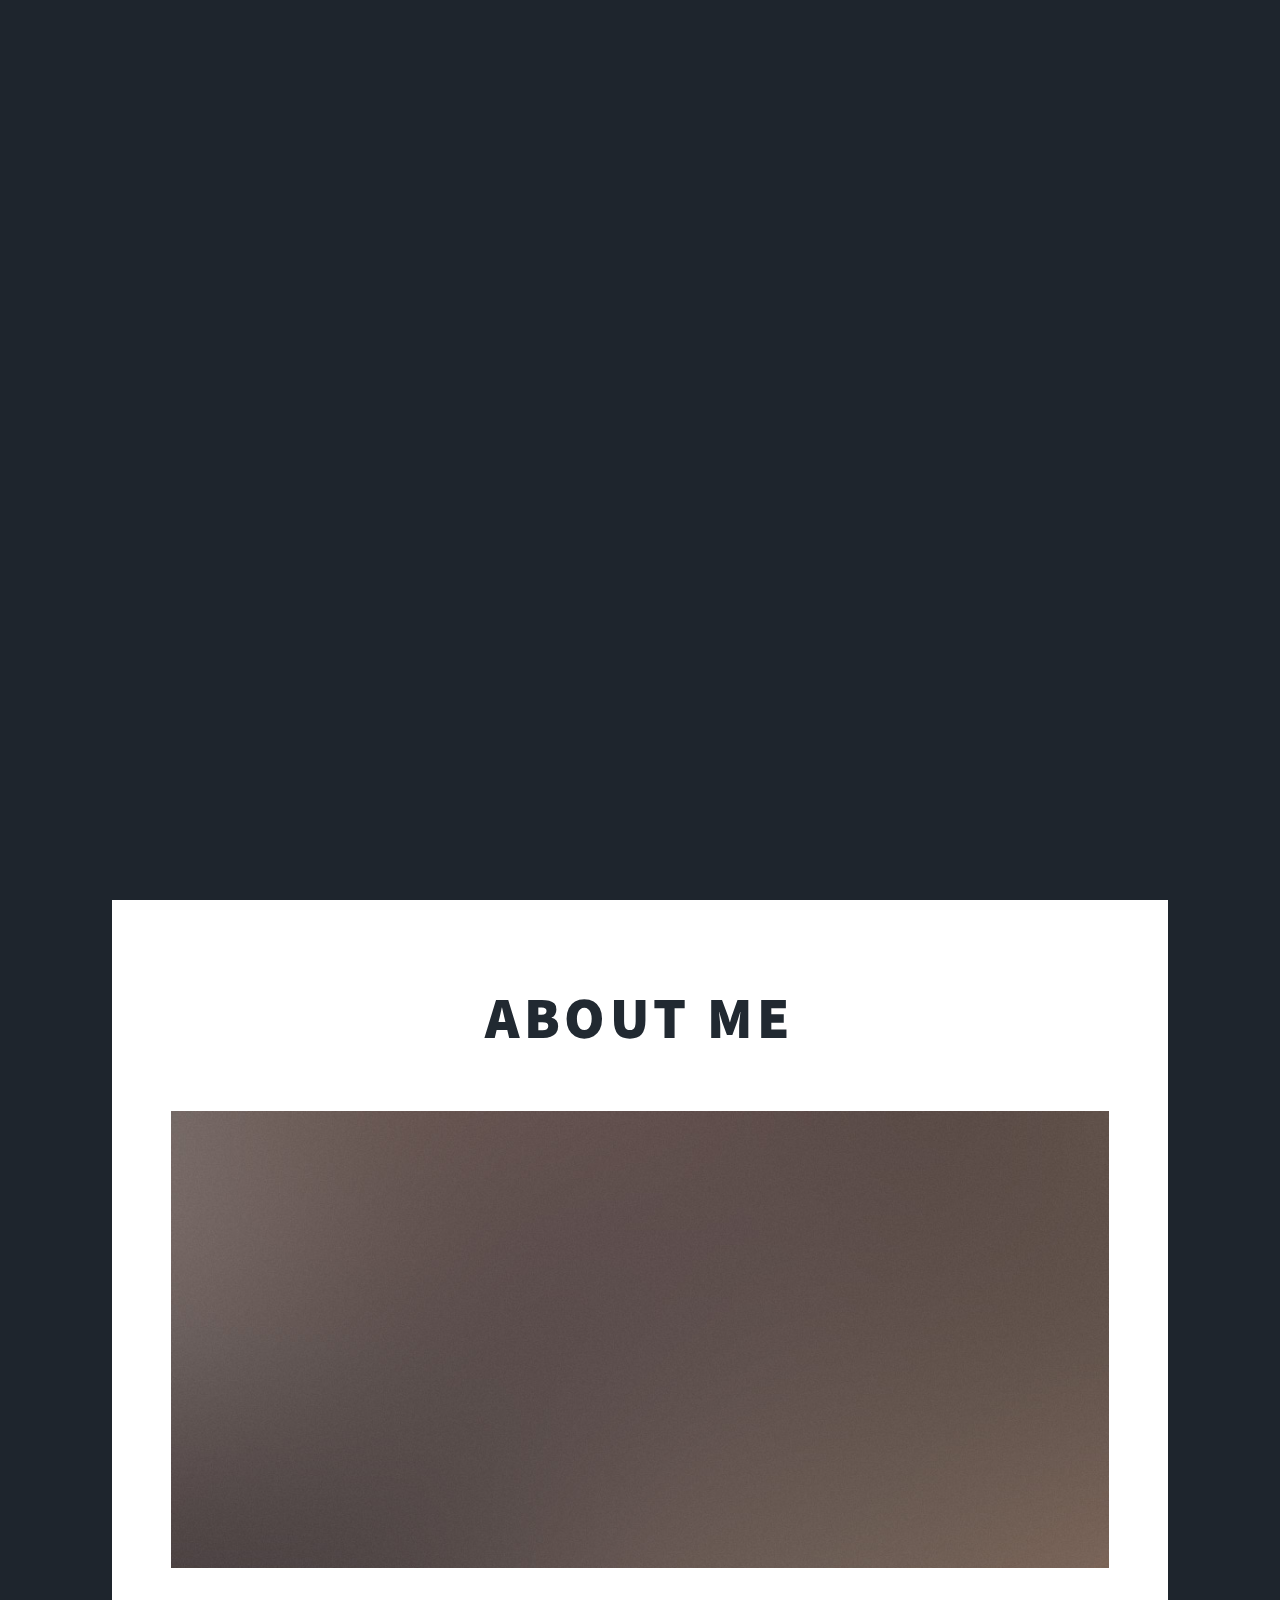
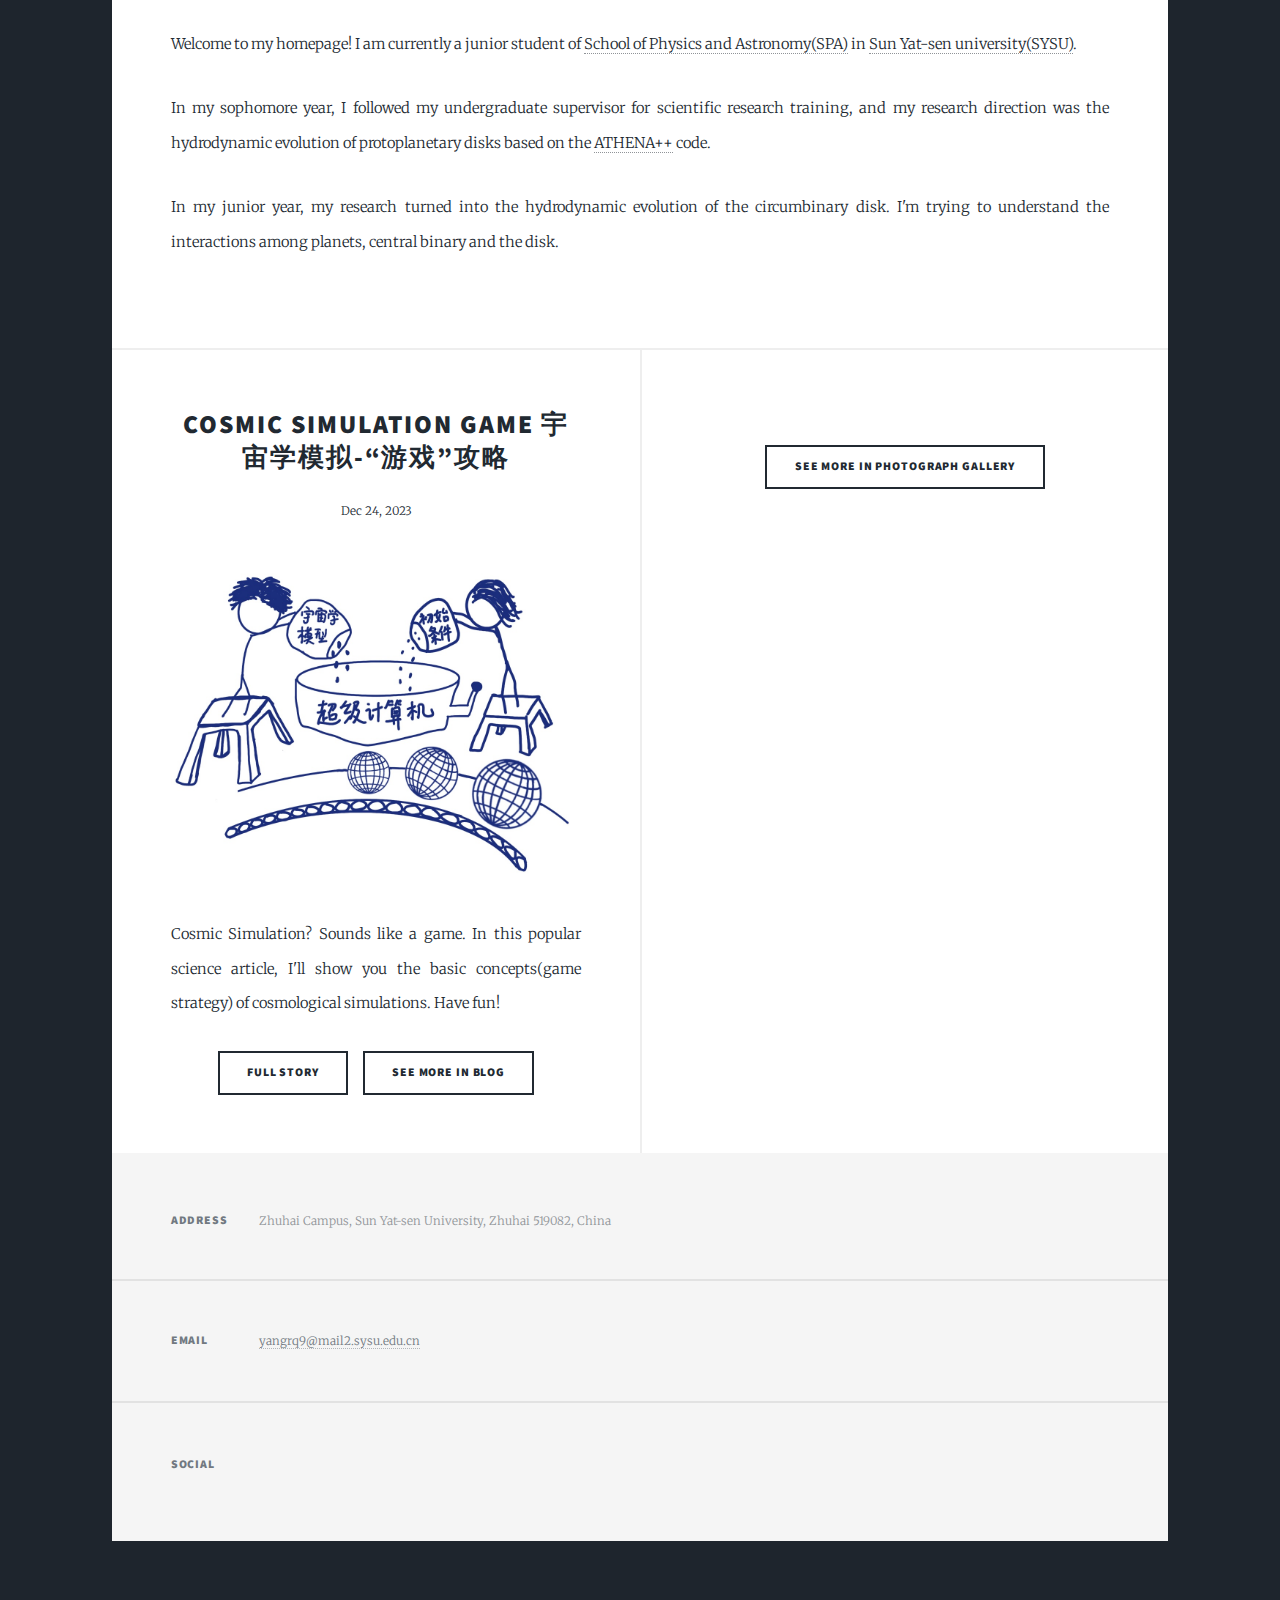
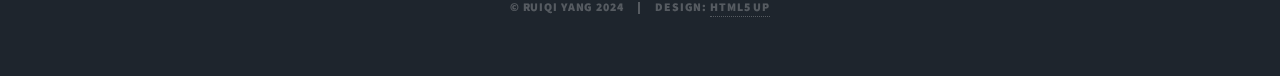
==== commit 2bc3f84c: "b" ====
--- a/index.html
+++ b/index.html
@@ -68,7 +68,7 @@
 										<span class="date">Dec 24, 2023</span>
 									</header>
 									<a href="blog/Cosmic_simulation_game/cosmic_simulation_game.html" class="image fit"><img src="images/Galaxy.jpg" alt="" /></a>
-									<p><span class="image left"><img src="img/work_flow.jpg" alt="" /></span>Cosmic Simulation? Sounds like a game. In this popular science article, I'll show you the basic concepts(game strategy) of cosmological simulations. Have fun!</p>
+									<p>Cosmic Simulation? Sounds like a game. In this popular science article, I'll show you the basic concepts(game strategy) of cosmological simulations. Have fun!</p>
 									<p><ul class="actions special">
 										<li><a href="blog/Cosmic_simulation_game/cosmic_simulation_game.html" class="button">Full Story</a></li>
 										<li><a href="blog/blog.html" class="button">See more in Blog</a></li>
@@ -76,7 +76,7 @@
 								</article>
 
 								<article>
-									<a href="blog/Early_stage_research/Early_stage_Research_CN.pdf" class="image fit"><img src="Photograph/Tau_2.jpg" alt="" /></a>
+									<a href="Photograph/photograph.html" class="image fit"><img src="Photograph/Tau_2.jpg" alt="" /></a>
 									<ul class="actions special">
 										<li><a href="Photograph/photograph.html" class="button">See more in Photograph Gallery</a></li>
 									</ul>
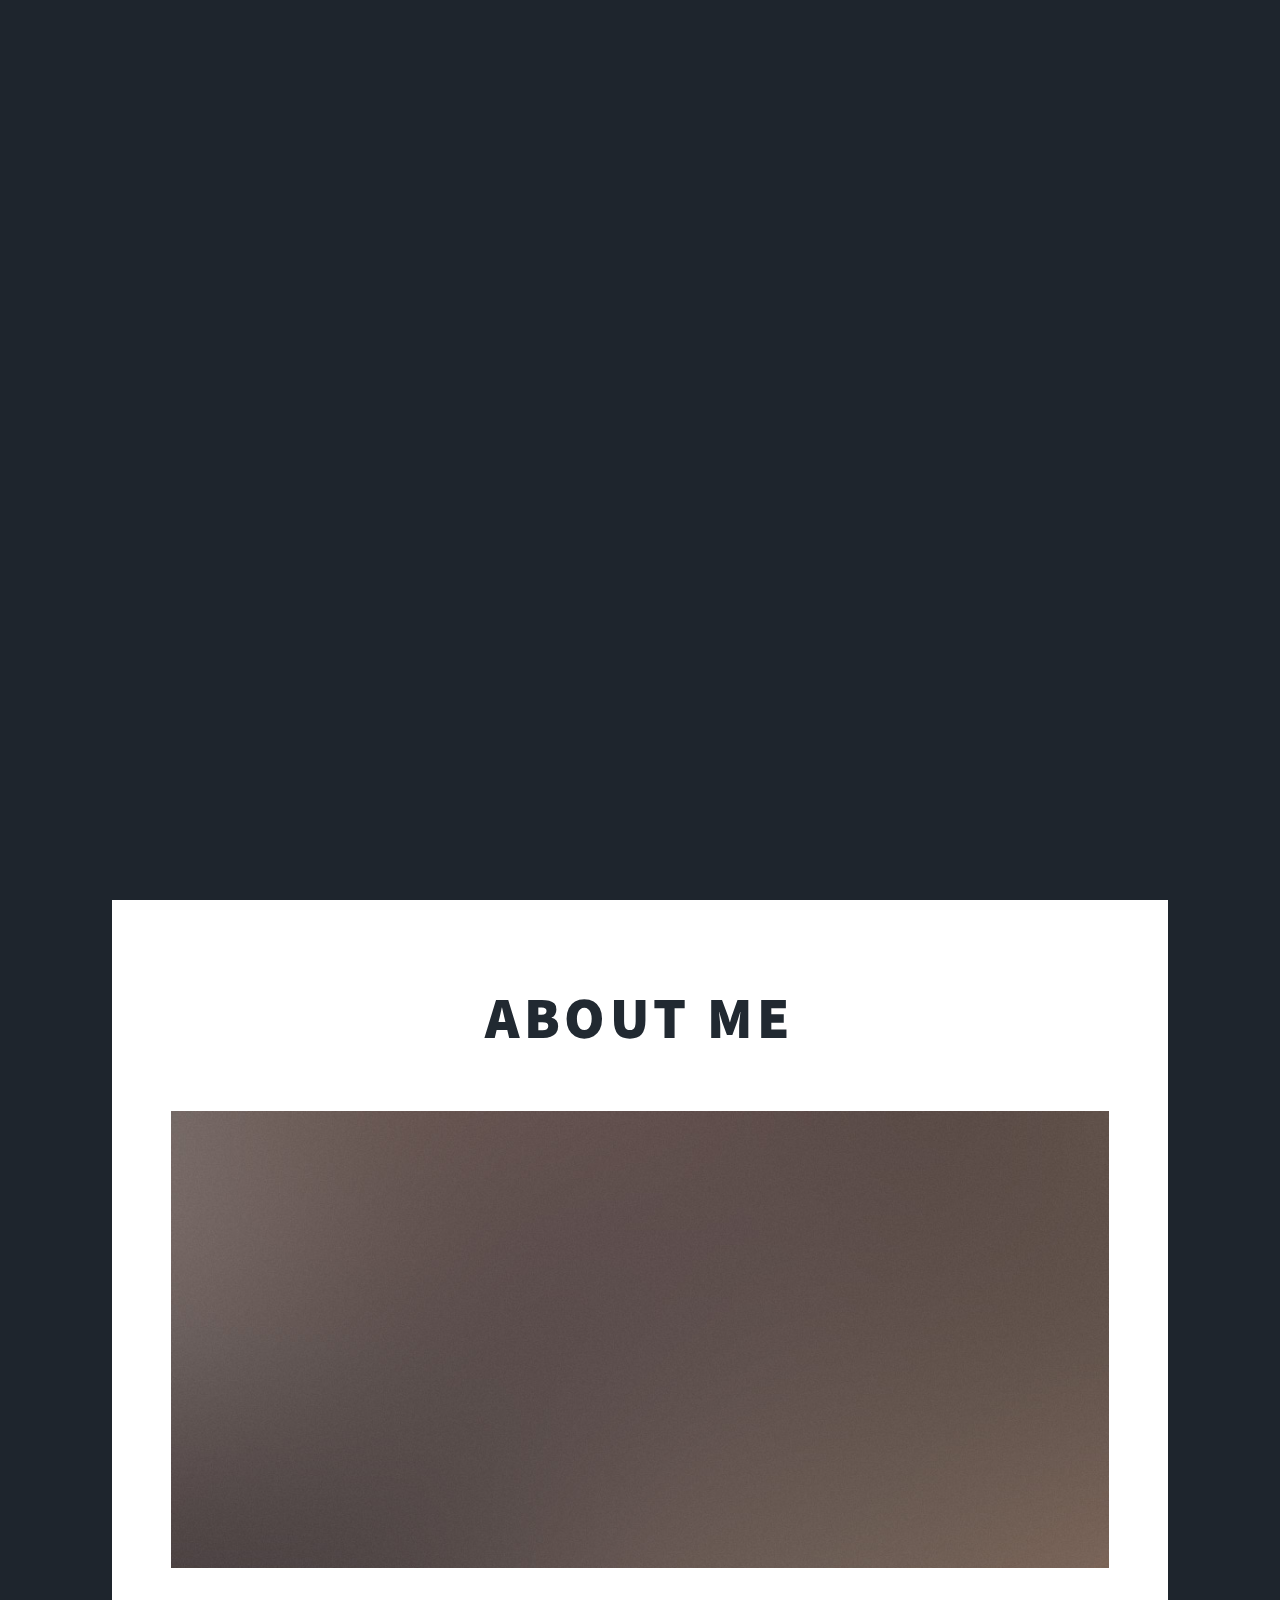
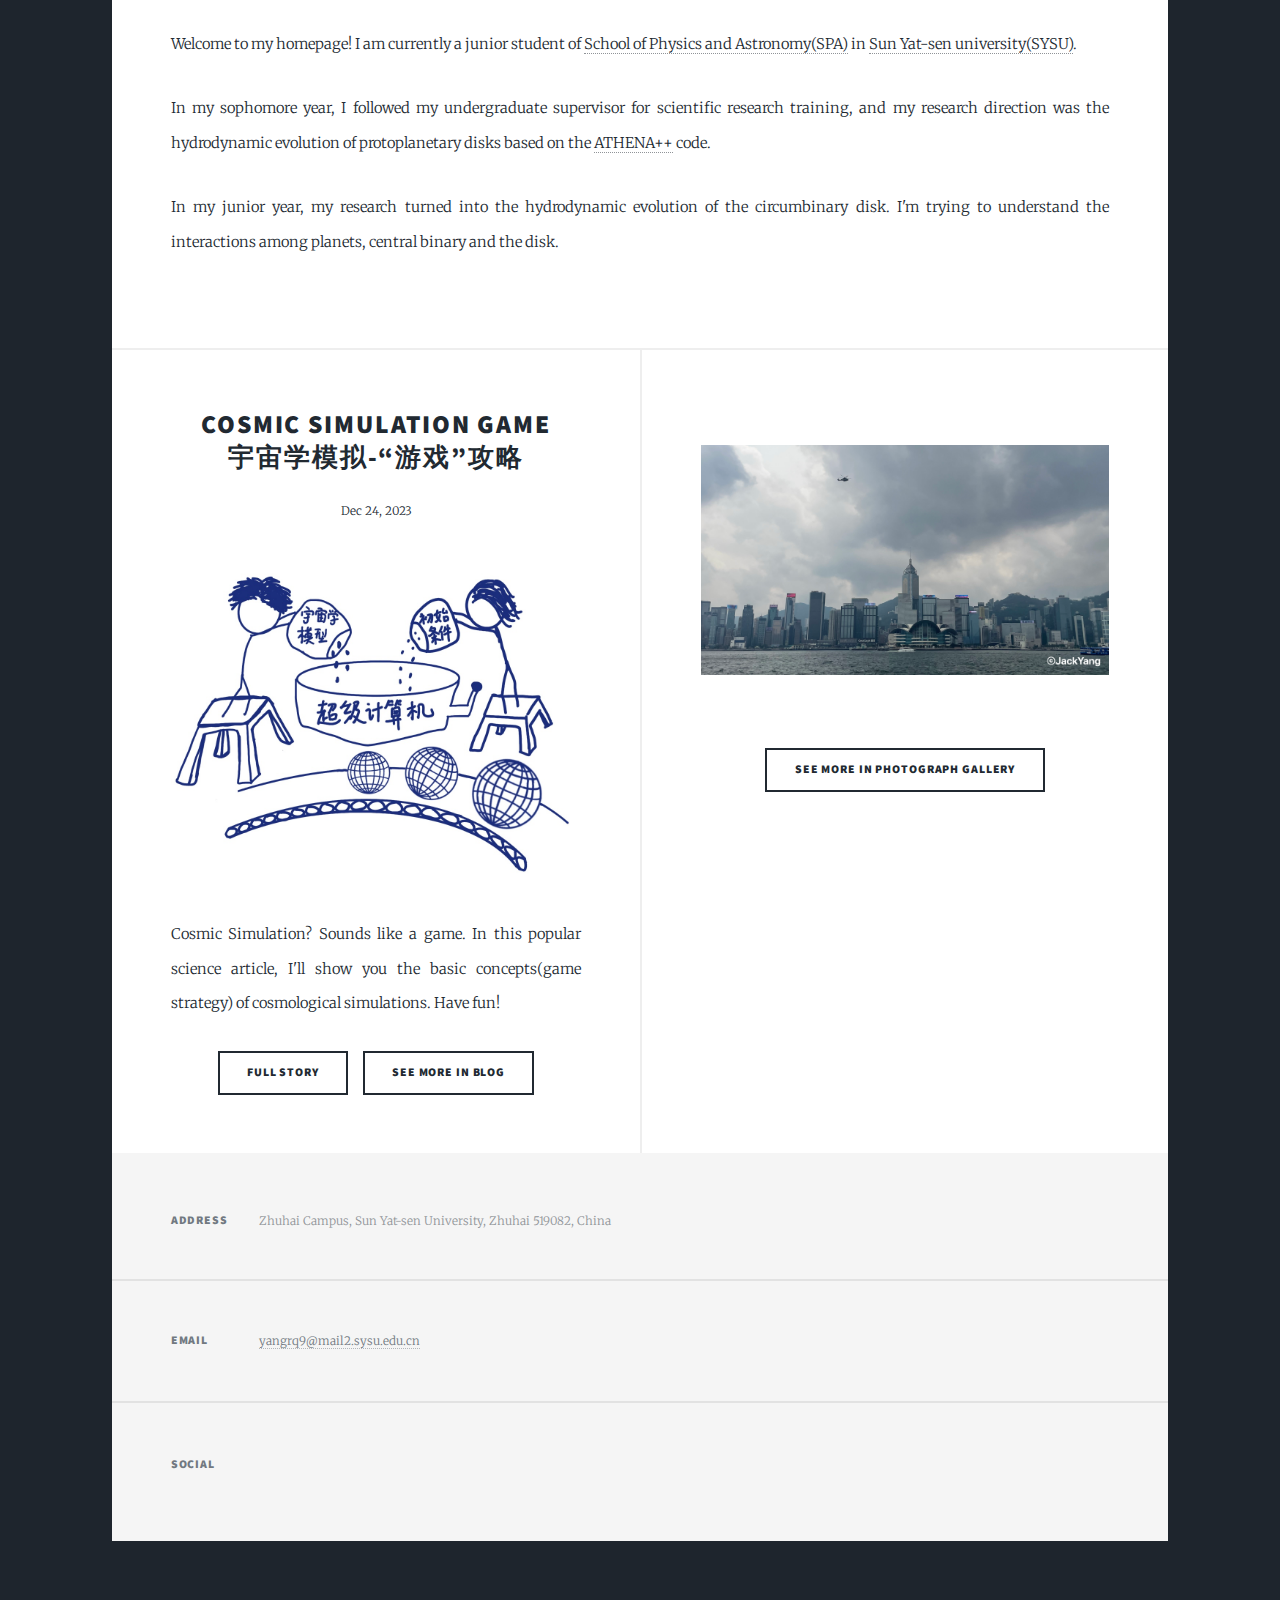
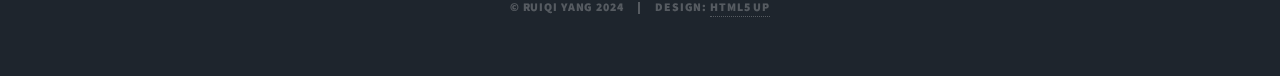
==== commit b7c31af0: "6" ====
--- a/index.html
+++ b/index.html
@@ -64,7 +64,8 @@
 							<section class="posts">
 								<article>
 									<header>
-										<h2><a href="blog/Cosmic_simulation_game/cosmic_simulation_game.html">Cosmic Simulation Game 宇宙学模拟-“游戏”攻略</a></h2>
+										<h2><a href="blog/Cosmic_simulation_game/cosmic_simulation_game.html">Cosmic Simulation Game<br />
+											宇宙学模拟-“游戏”攻略</a></h2>
 										<span class="date">Dec 24, 2023</span>
 									</header>
 									<a href="blog/Cosmic_simulation_game/cosmic_simulation_game.html" class="image fit"><img src="images/Galaxy.jpg" alt="" /></a>
@@ -76,7 +77,9 @@
 								</article>
 
 								<article>
-									<a href="Photograph/photograph.html" class="image fit"><img src="Photograph/Tau_2.jpg" alt="" /></a>
+									<a href="Photograph/photograph.html" class="image fit"><img src="Photograph/Tau_1.jpg" alt="" /></a>
+									<a href="Photograph/photograph.html" class="image fit"><img src="Photograph/Victoria_harbour.jpg" alt="" /></a>
+									<a href="Photograph/photograph.html" class="image fit"><img src="zhuhai_campus_1.jpg" alt="" /></a>
 									<ul class="actions special">
 										<li><a href="Photograph/photograph.html" class="button">See more in Photograph Gallery</a></li>
 									</ul>
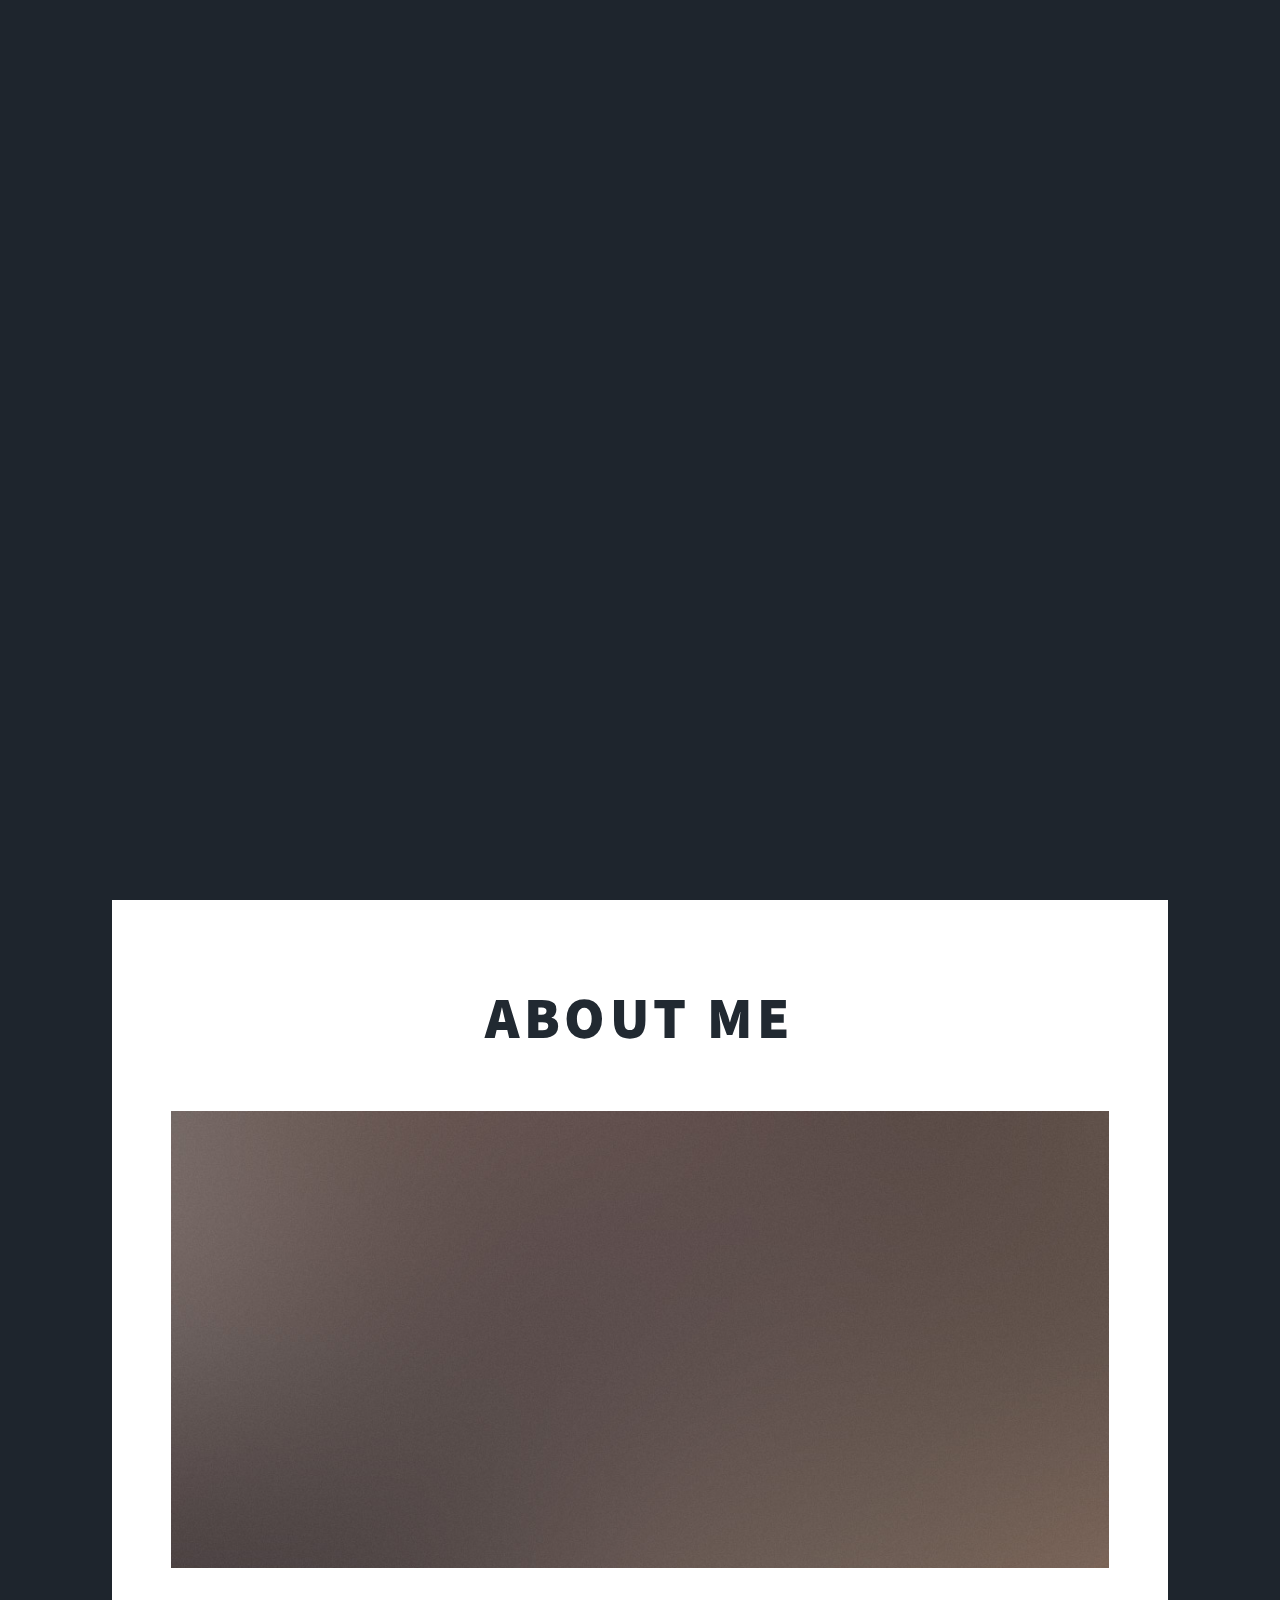
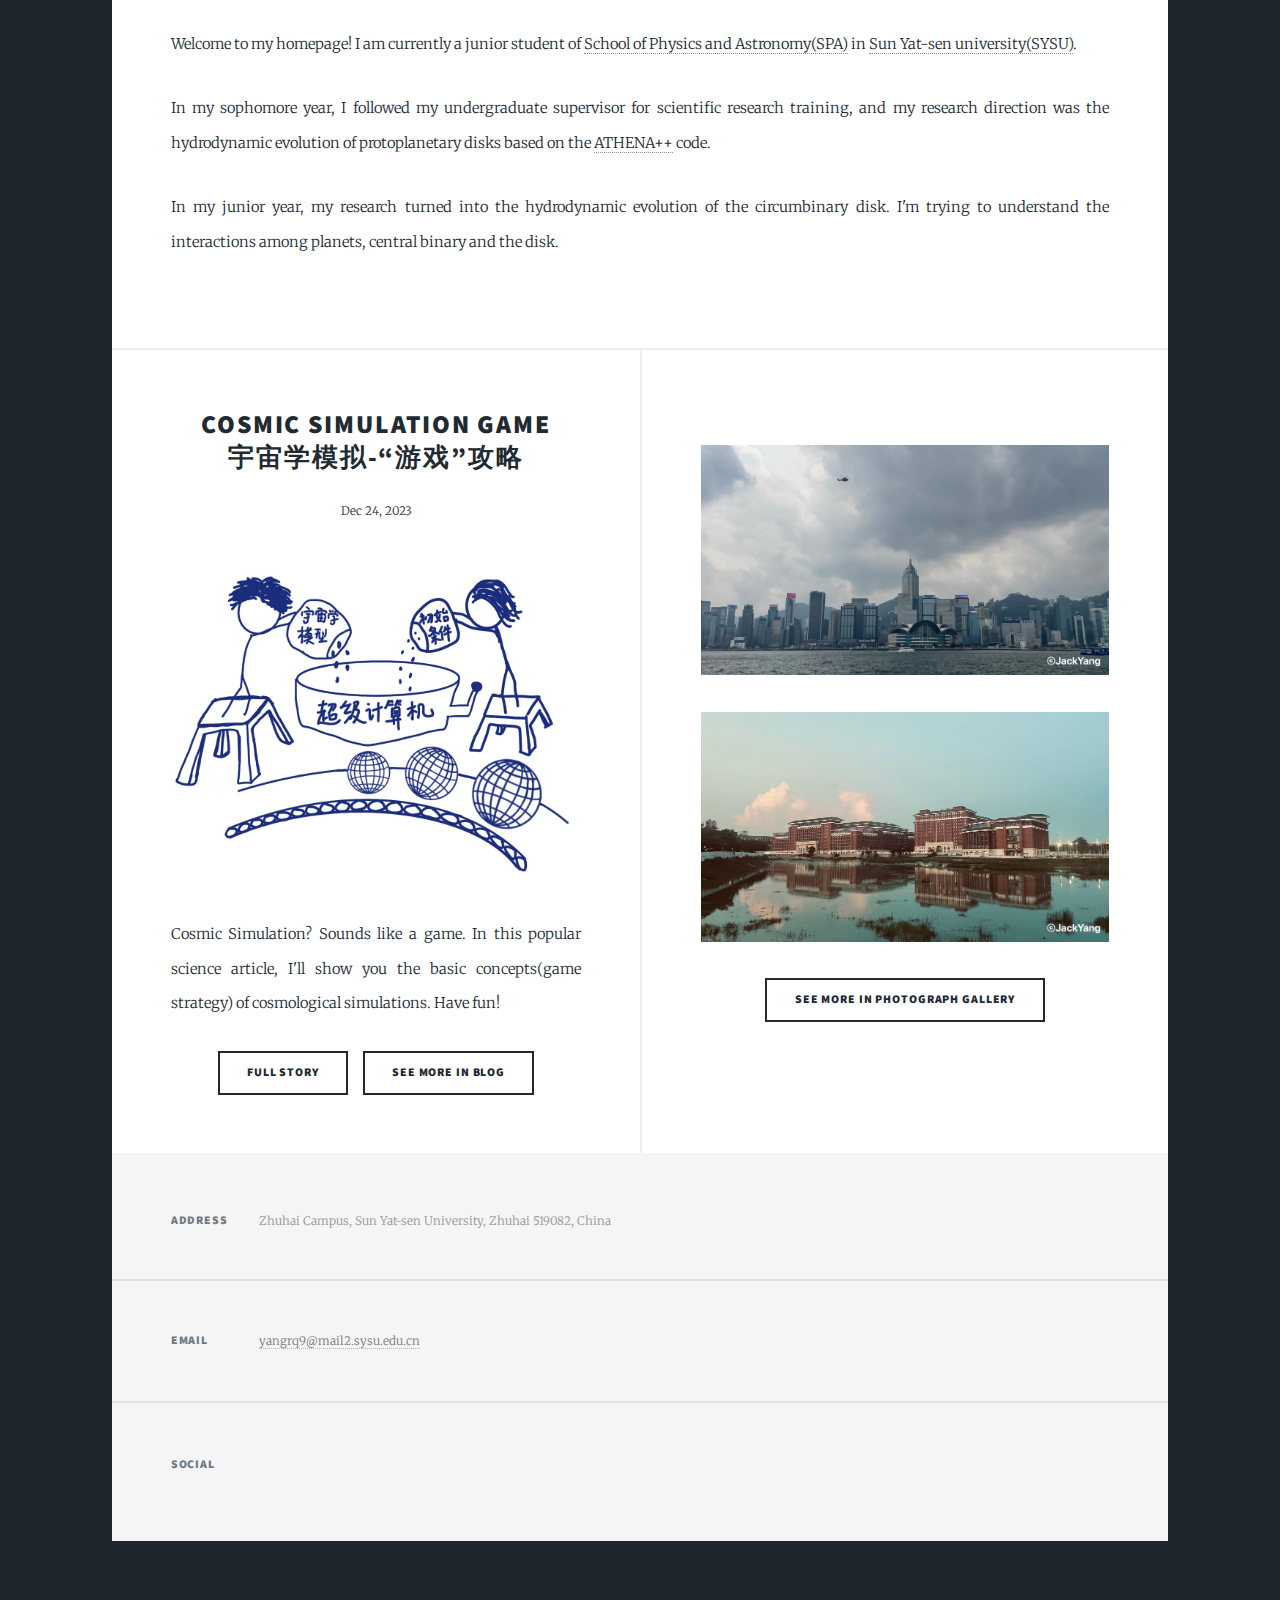
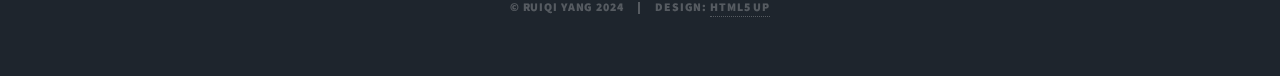
==== commit f11234a1: "..." ====
--- a/index.html
+++ b/index.html
@@ -77,9 +77,9 @@
 								</article>
 
 								<article>
-									<a href="Photograph/photograph.html" class="image fit"><img src="Photograph/Tau_1.jpg" alt="" /></a>
+									<a href="Photograph/photograph.html" class="image fit"><img src="Photograph/Tau_2.jpg" alt="" /></a>
 									<a href="Photograph/photograph.html" class="image fit"><img src="Photograph/Victoria_harbour.jpg" alt="" /></a>
-									<a href="Photograph/photograph.html" class="image fit"><img src="zhuhai_campus_1.jpg" alt="" /></a>
+									<a href="Photograph/photograph.html" class="image fit"><img src="Photograph/zhuhai_campus_1.jpg" alt="" /></a>
 									<ul class="actions special">
 										<li><a href="Photograph/photograph.html" class="button">See more in Photograph Gallery</a></li>
 									</ul>
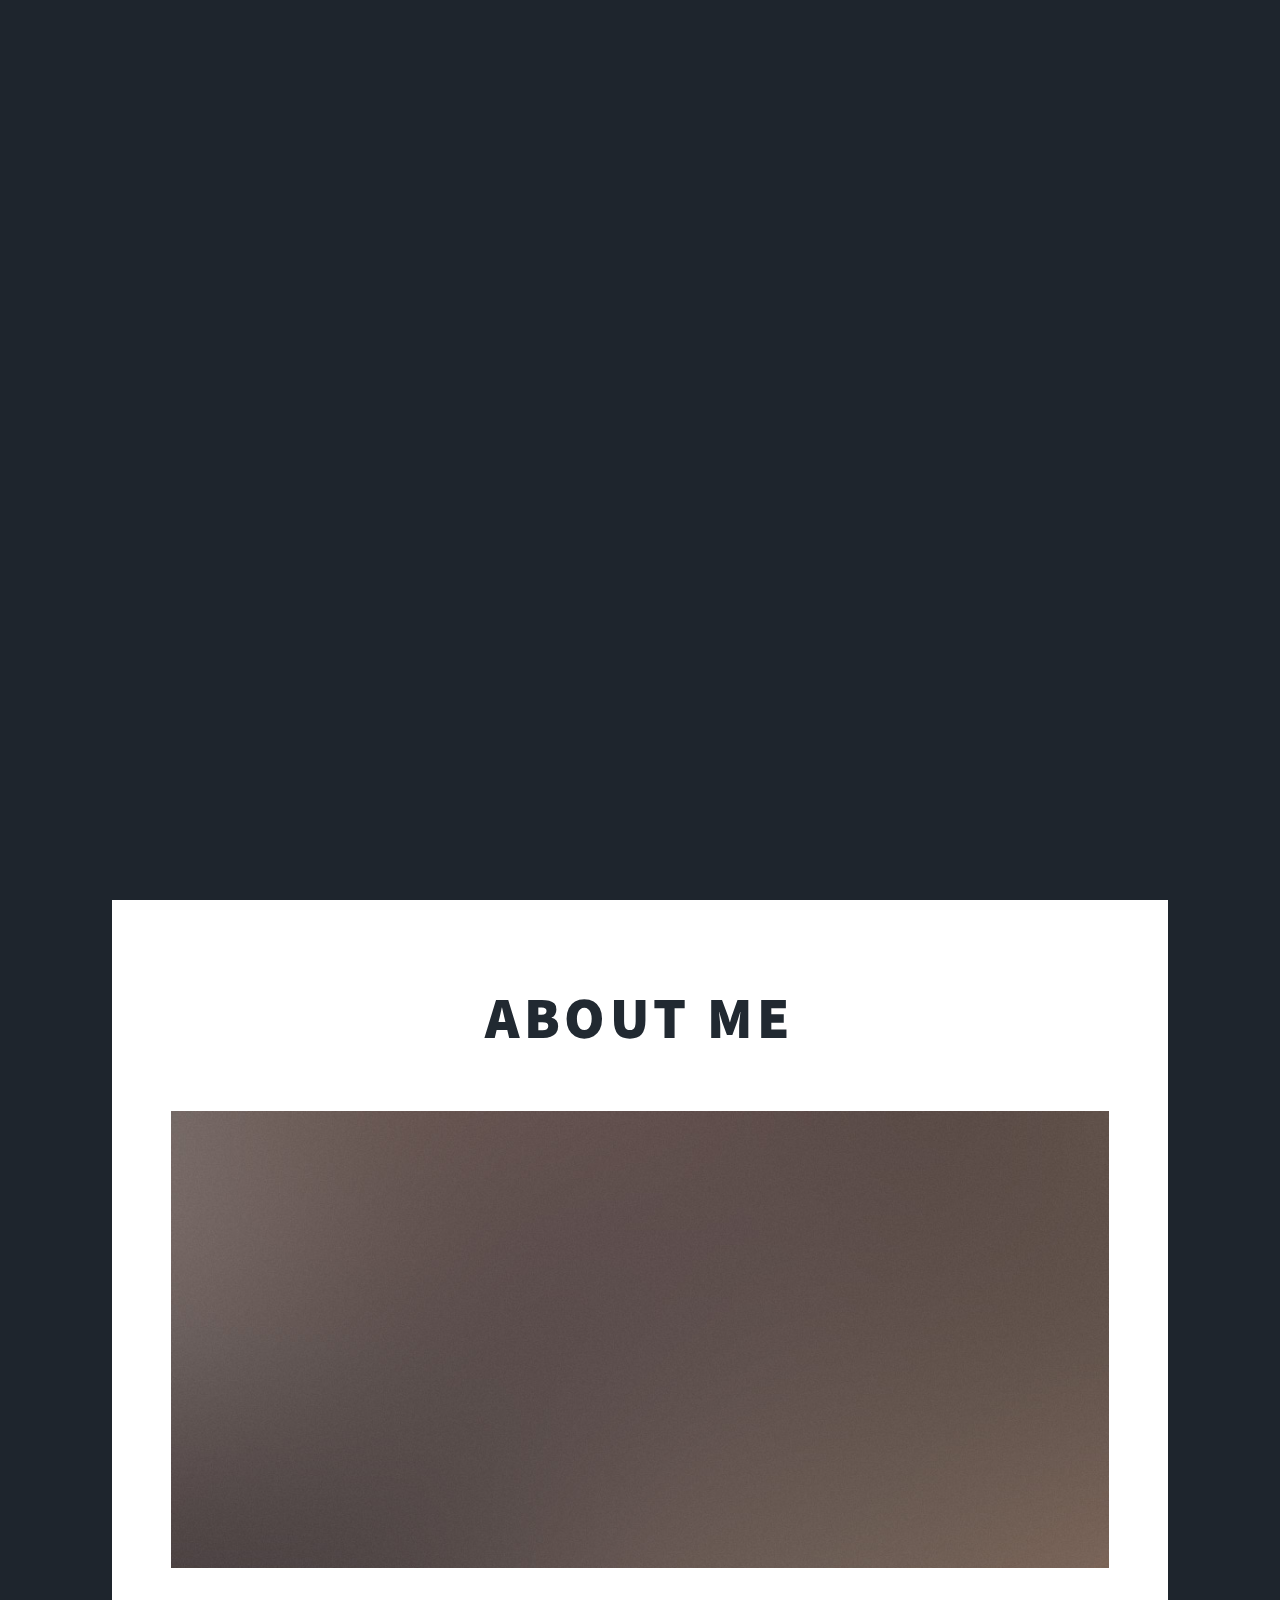
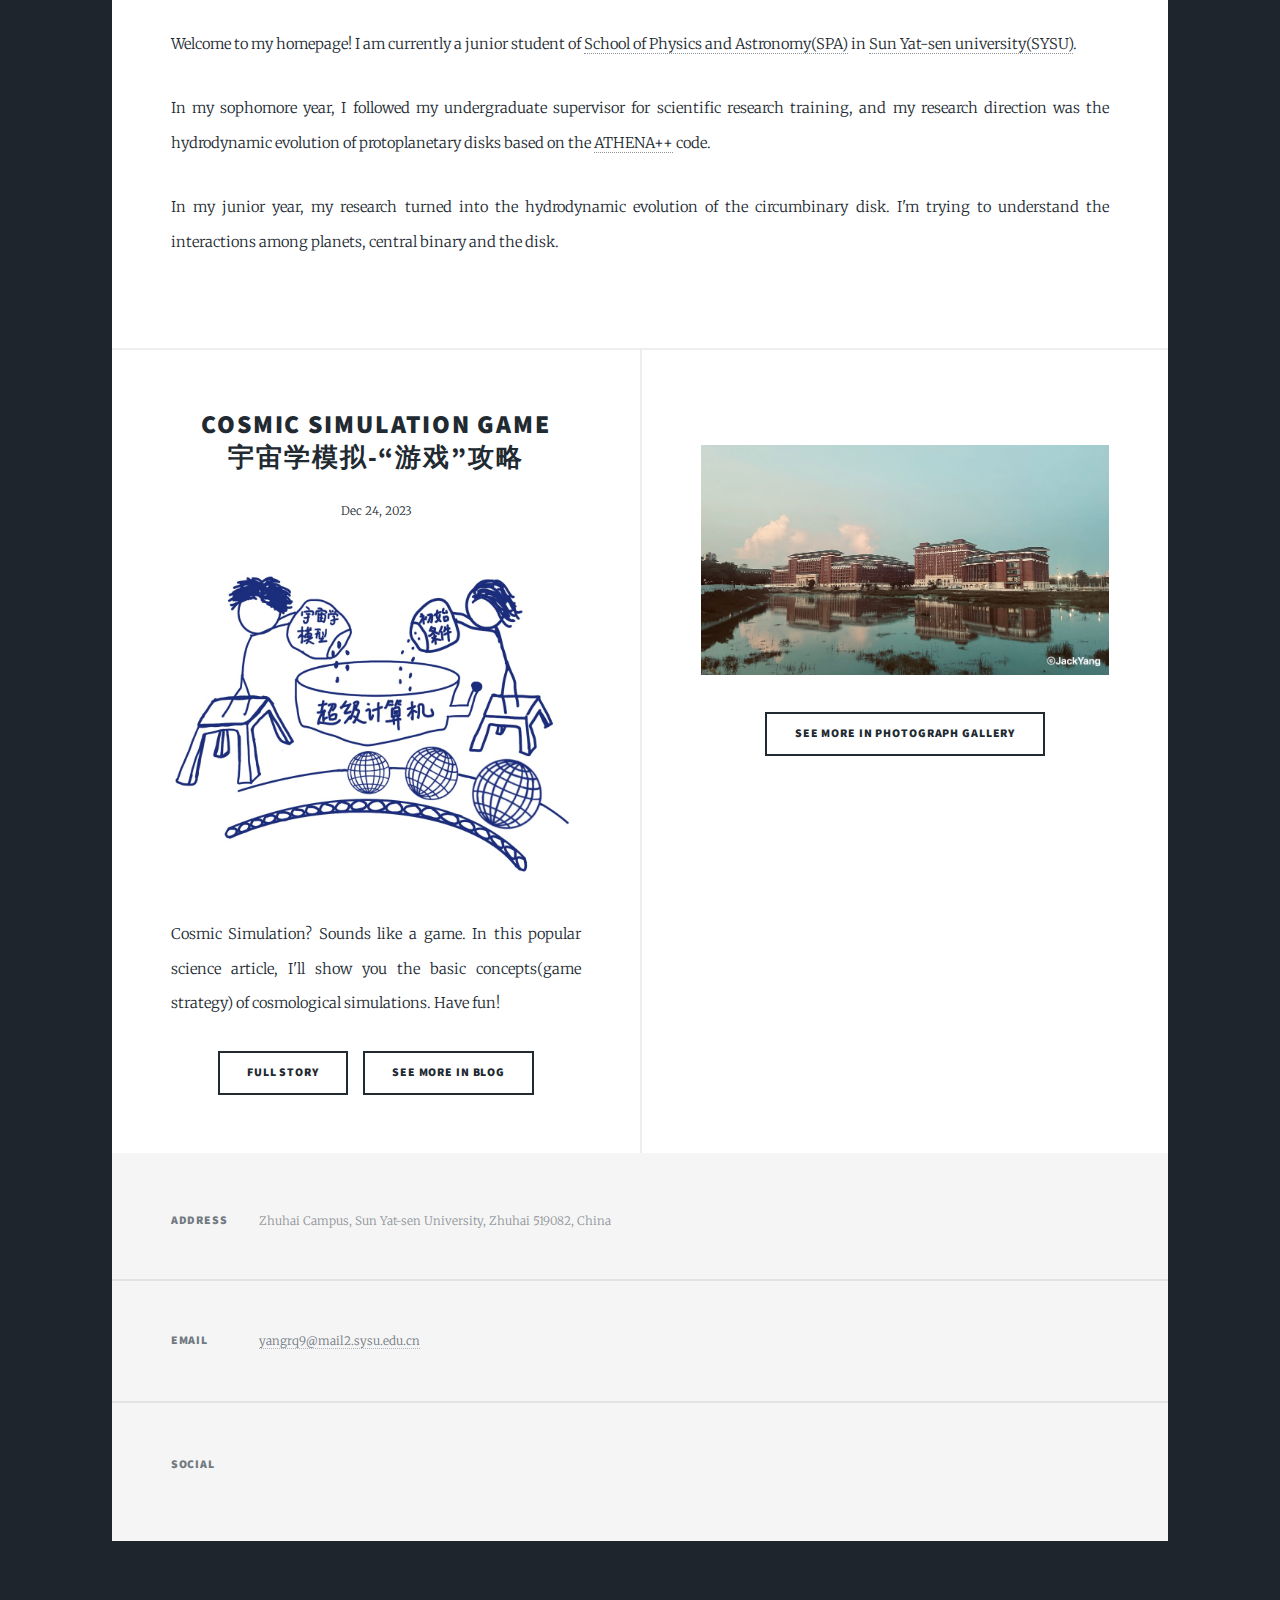
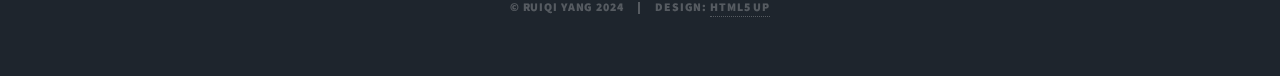
==== commit e14a2b9e: "m" ====
--- a/index.html
+++ b/index.html
@@ -78,7 +78,7 @@
 
 								<article>
 									<a href="Photograph/photograph.html" class="image fit"><img src="Photograph/Tau_2.jpg" alt="" /></a>
-									<a href="Photograph/photograph.html" class="image fit"><img src="Photograph/Victoria_harbour.jpg" alt="" /></a>
+<!--									<a href="Photograph/photograph.html" class="image fit"><img src="Photograph/Victoria_harbour.jpg" alt="" /></a>-->
 									<a href="Photograph/photograph.html" class="image fit"><img src="Photograph/zhuhai_campus_1.jpg" alt="" /></a>
 									<ul class="actions special">
 										<li><a href="Photograph/photograph.html" class="button">See more in Photograph Gallery</a></li>
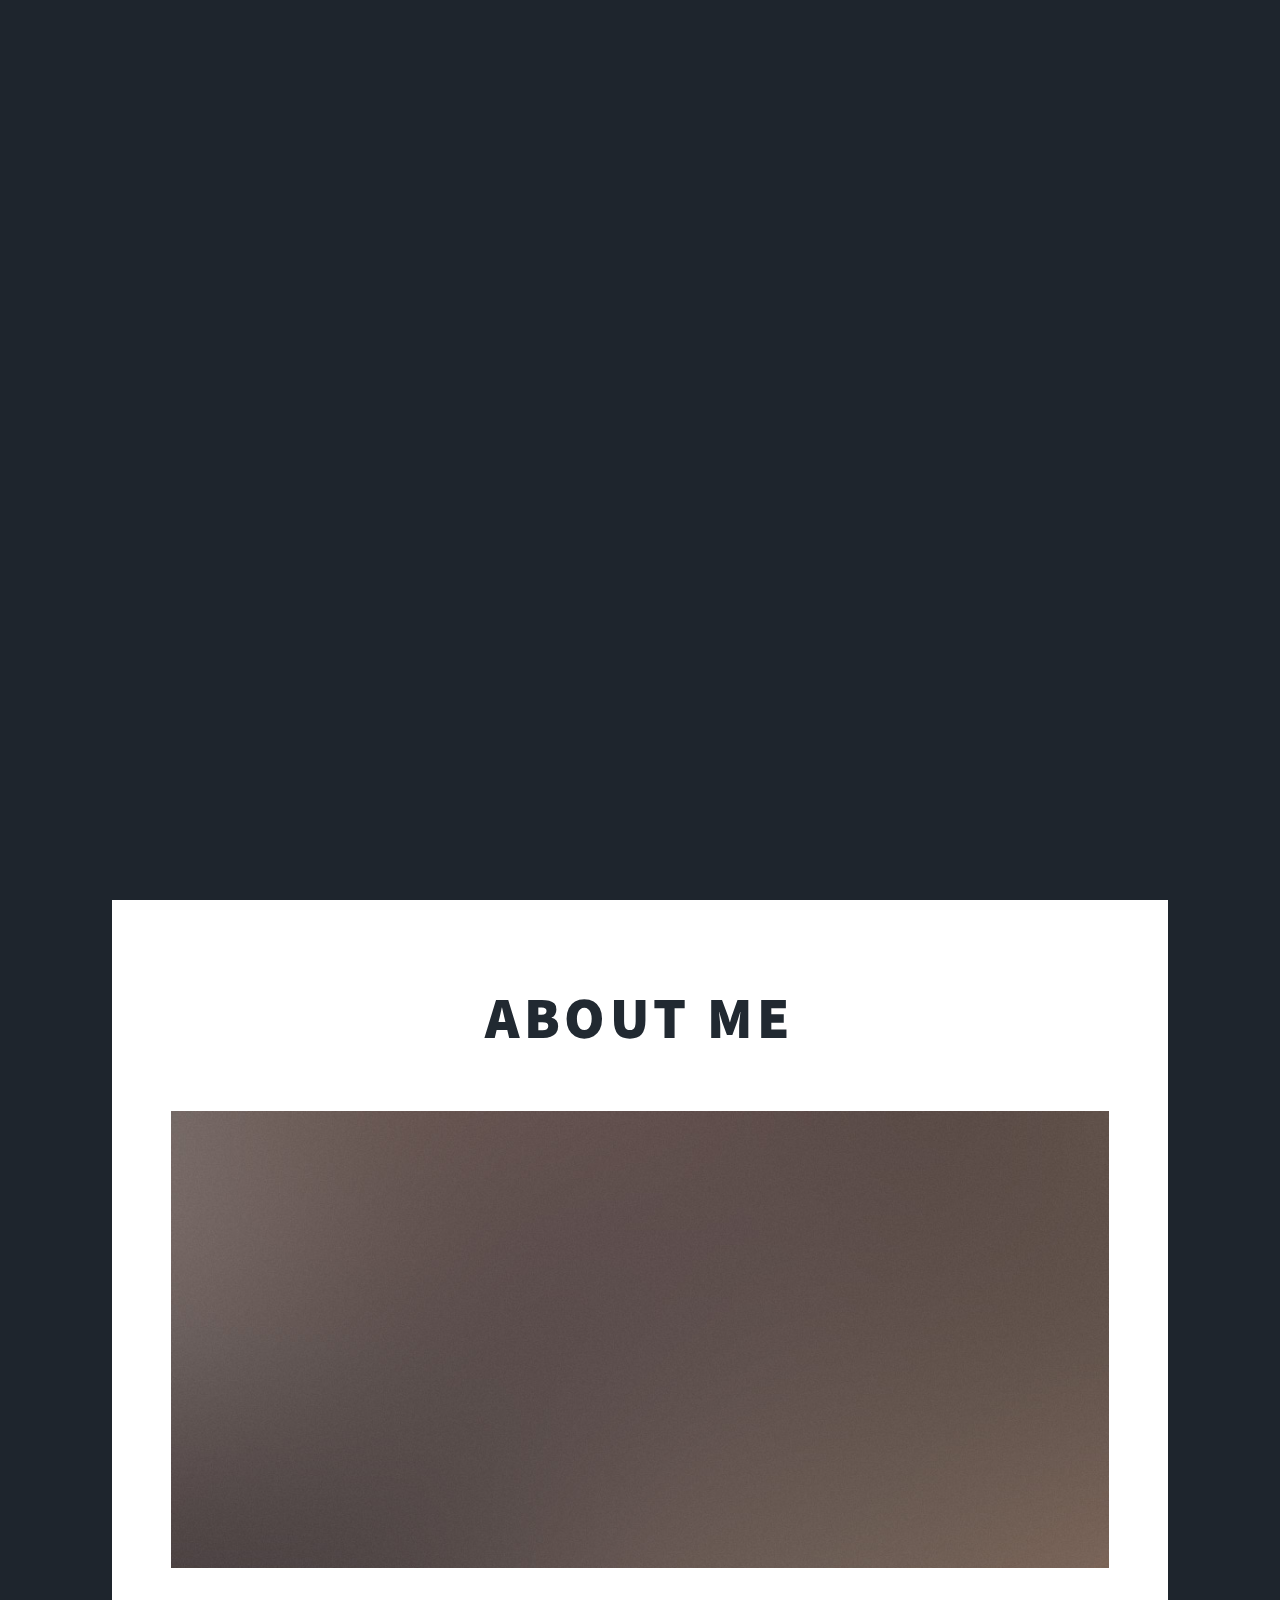
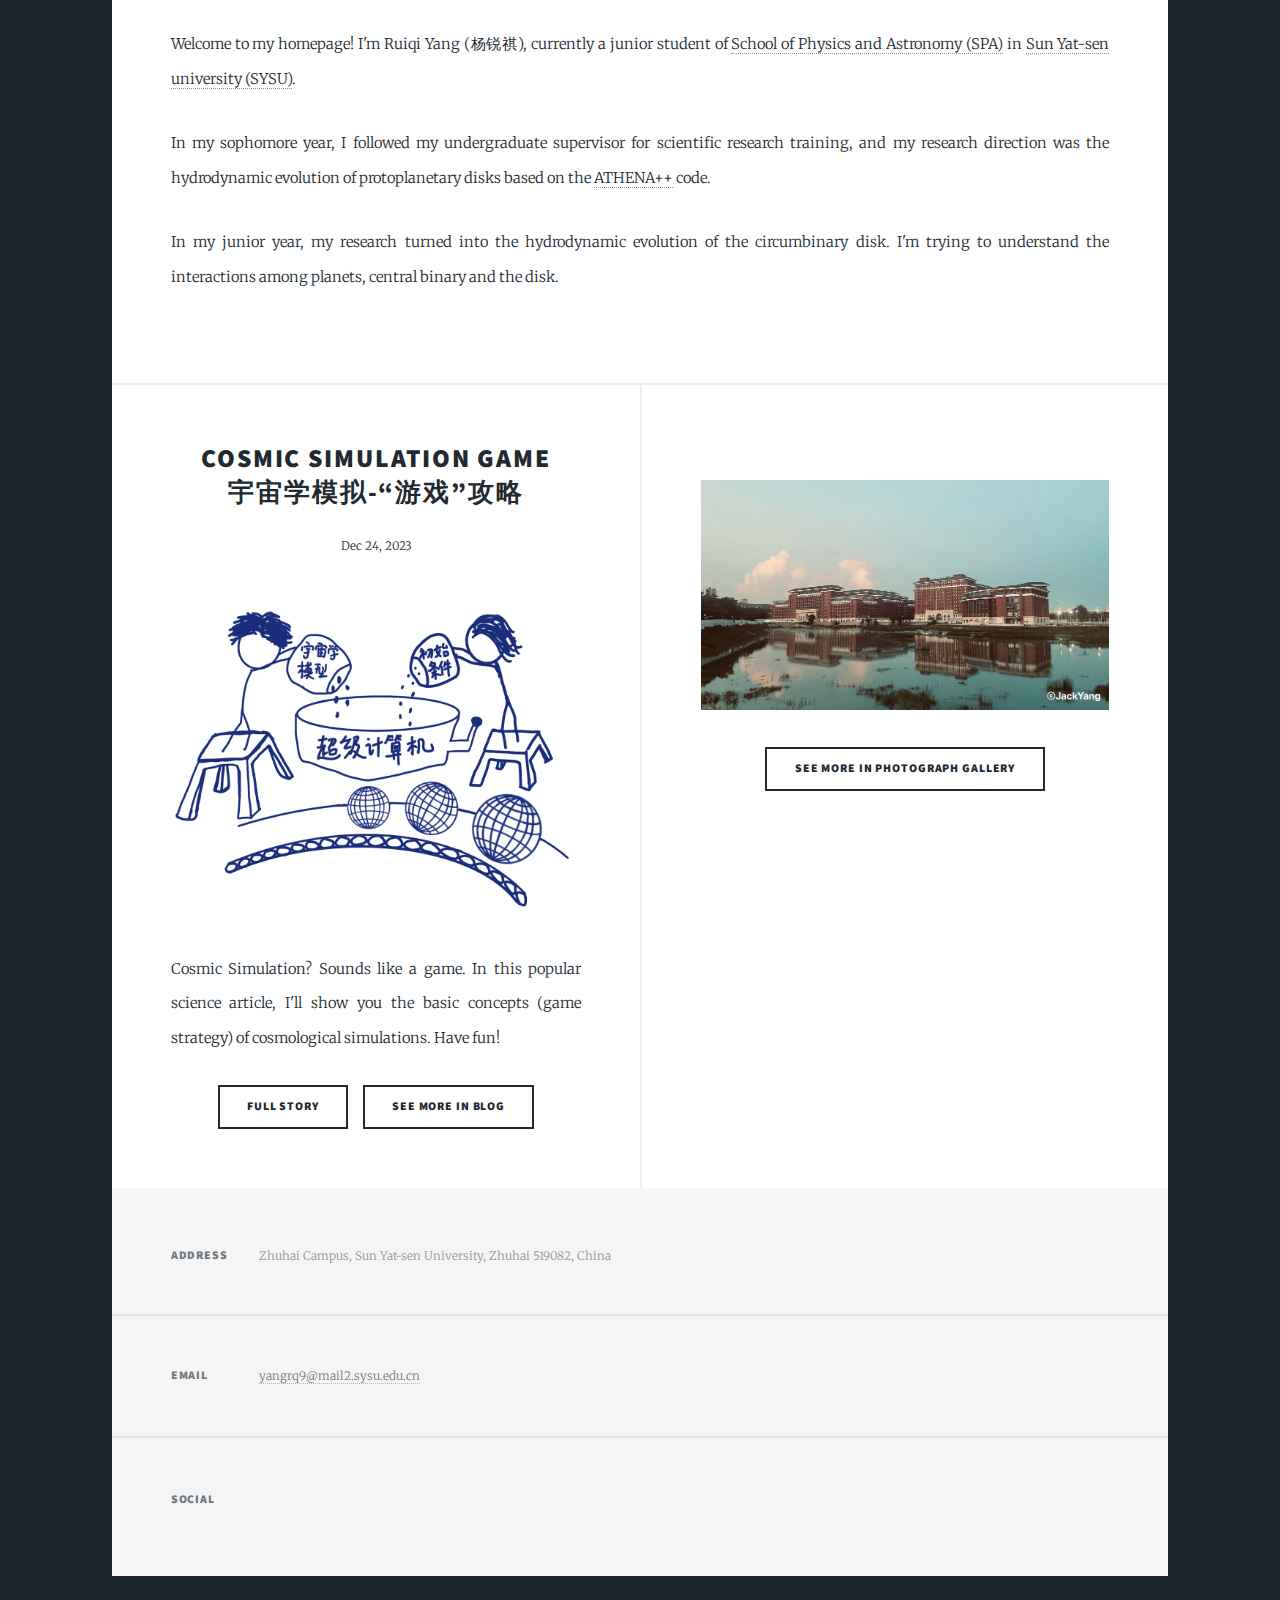
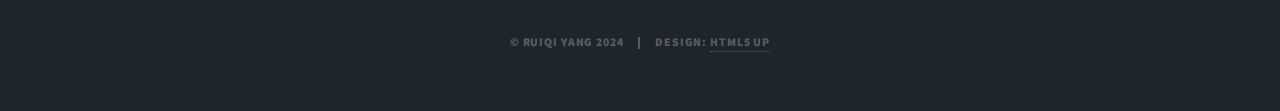
==== commit 6c401560: "3" ====
--- a/index.html
+++ b/index.html
@@ -55,7 +55,7 @@
 									<h2><a href="#">About me</a></h2>
 									<a href="#" class="image main"><img src="images/pic01.jpg" alt="" /></a>
 								</header>
-								<p>Welcome to my homepage! I am currently a junior student of <a href="https://spa.sysu.edu.cn/">School of Physics and Astronomy(SPA)</a> in <a href="https://sysu.edu.cn/">Sun Yat-sen university(SYSU)</a>.</p>
+								<p>Welcome to my homepage! I'm Ruiqi Yang (杨锐祺), currently a junior student of <a href="https://spa.sysu.edu.cn/">School of Physics and Astronomy (SPA)</a> in <a href="https://sysu.edu.cn/">Sun Yat-sen university (SYSU)</a>.</p>
 								<p>In my sophomore year, I followed my undergraduate supervisor for scientific research training, and my research direction was the hydrodynamic evolution of protoplanetary disks based on the <a href="https://www.athena-astro.app/">ATHENA++</a> code.</p>
 								<p>In my junior year, my research turned into the hydrodynamic evolution of the circumbinary disk. I'm trying to understand the interactions among planets, central binary and the disk.</p>
 							</article>
@@ -69,7 +69,7 @@
 										<span class="date">Dec 24, 2023</span>
 									</header>
 									<a href="blog/Cosmic_simulation_game/cosmic_simulation_game.html" class="image fit"><img src="images/Galaxy.jpg" alt="" /></a>
-									<p>Cosmic Simulation? Sounds like a game. In this popular science article, I'll show you the basic concepts(game strategy) of cosmological simulations. Have fun!</p>
+									<p>Cosmic Simulation? Sounds like a game. In this popular science article, I'll show you the basic concepts (game strategy) of cosmological simulations. Have fun!</p>
 									<p><ul class="actions special">
 										<li><a href="blog/Cosmic_simulation_game/cosmic_simulation_game.html" class="button">Full Story</a></li>
 										<li><a href="blog/blog.html" class="button">See more in Blog</a></li>
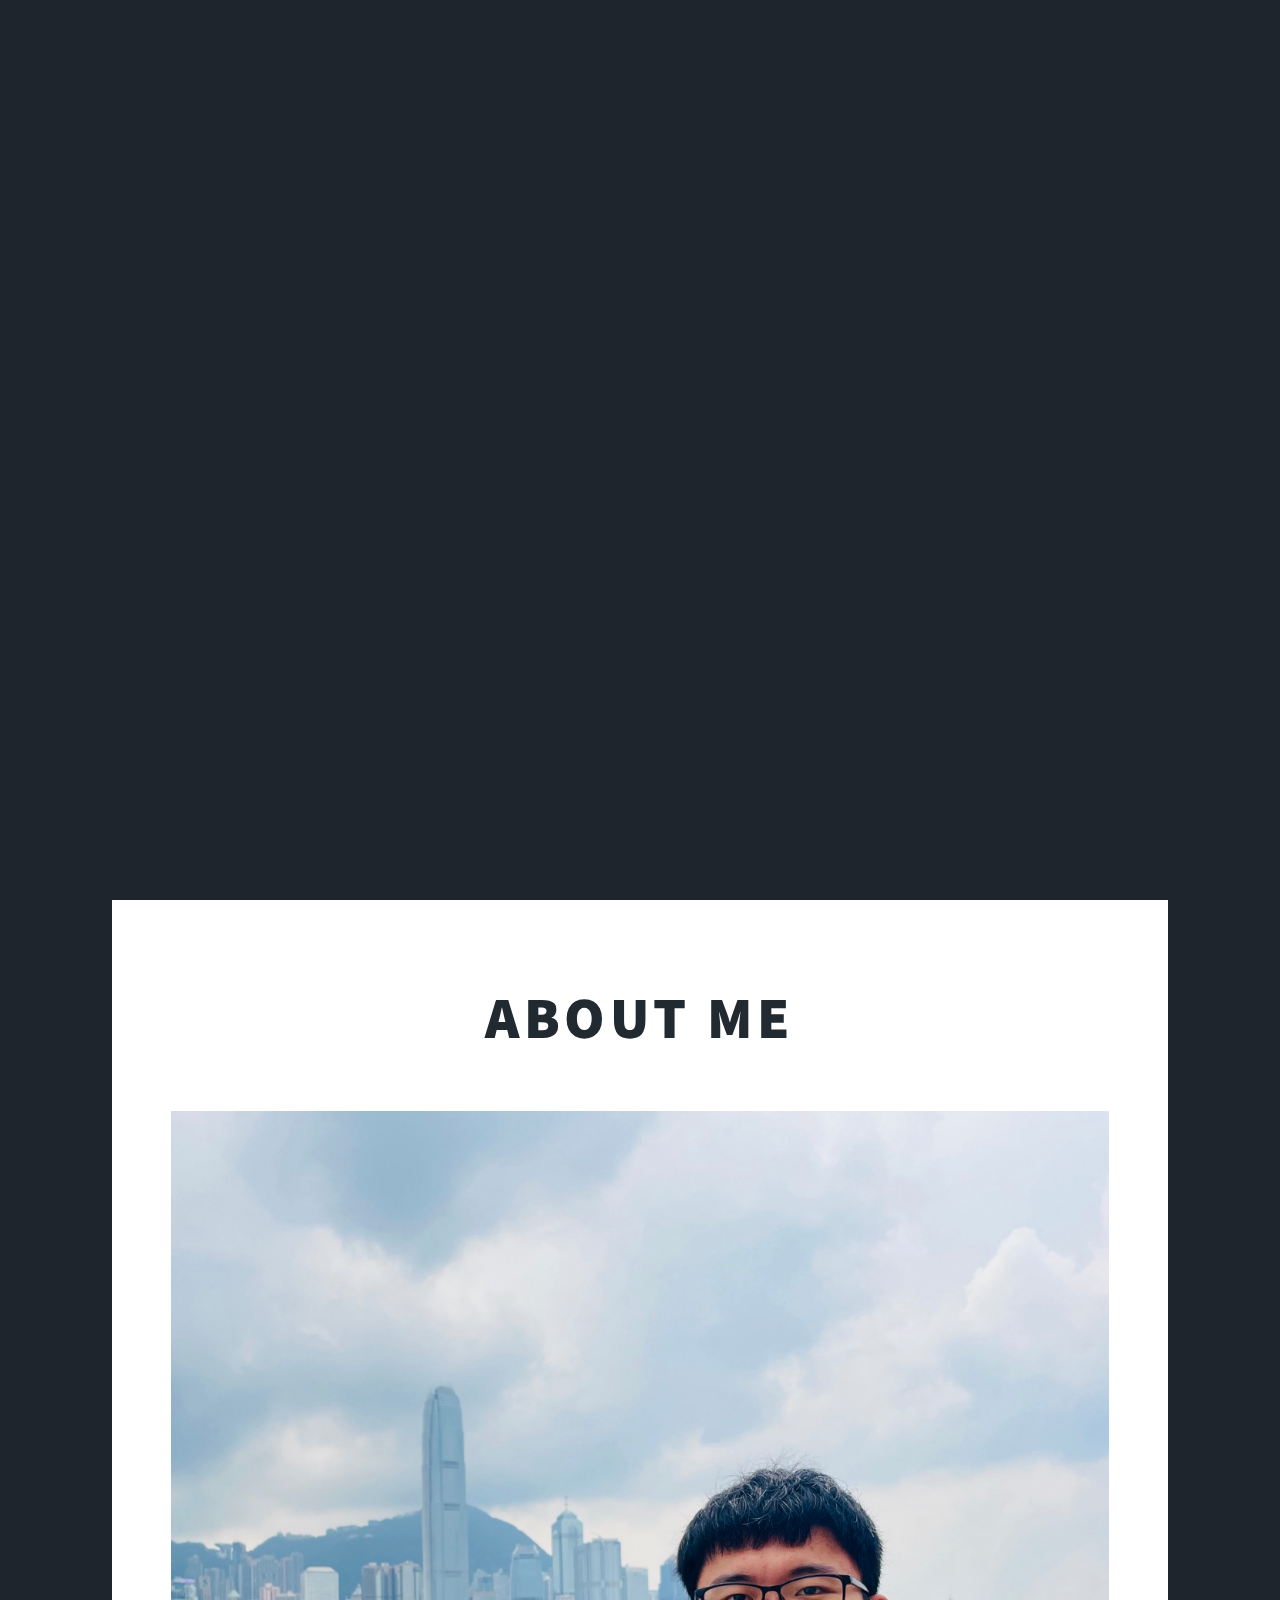
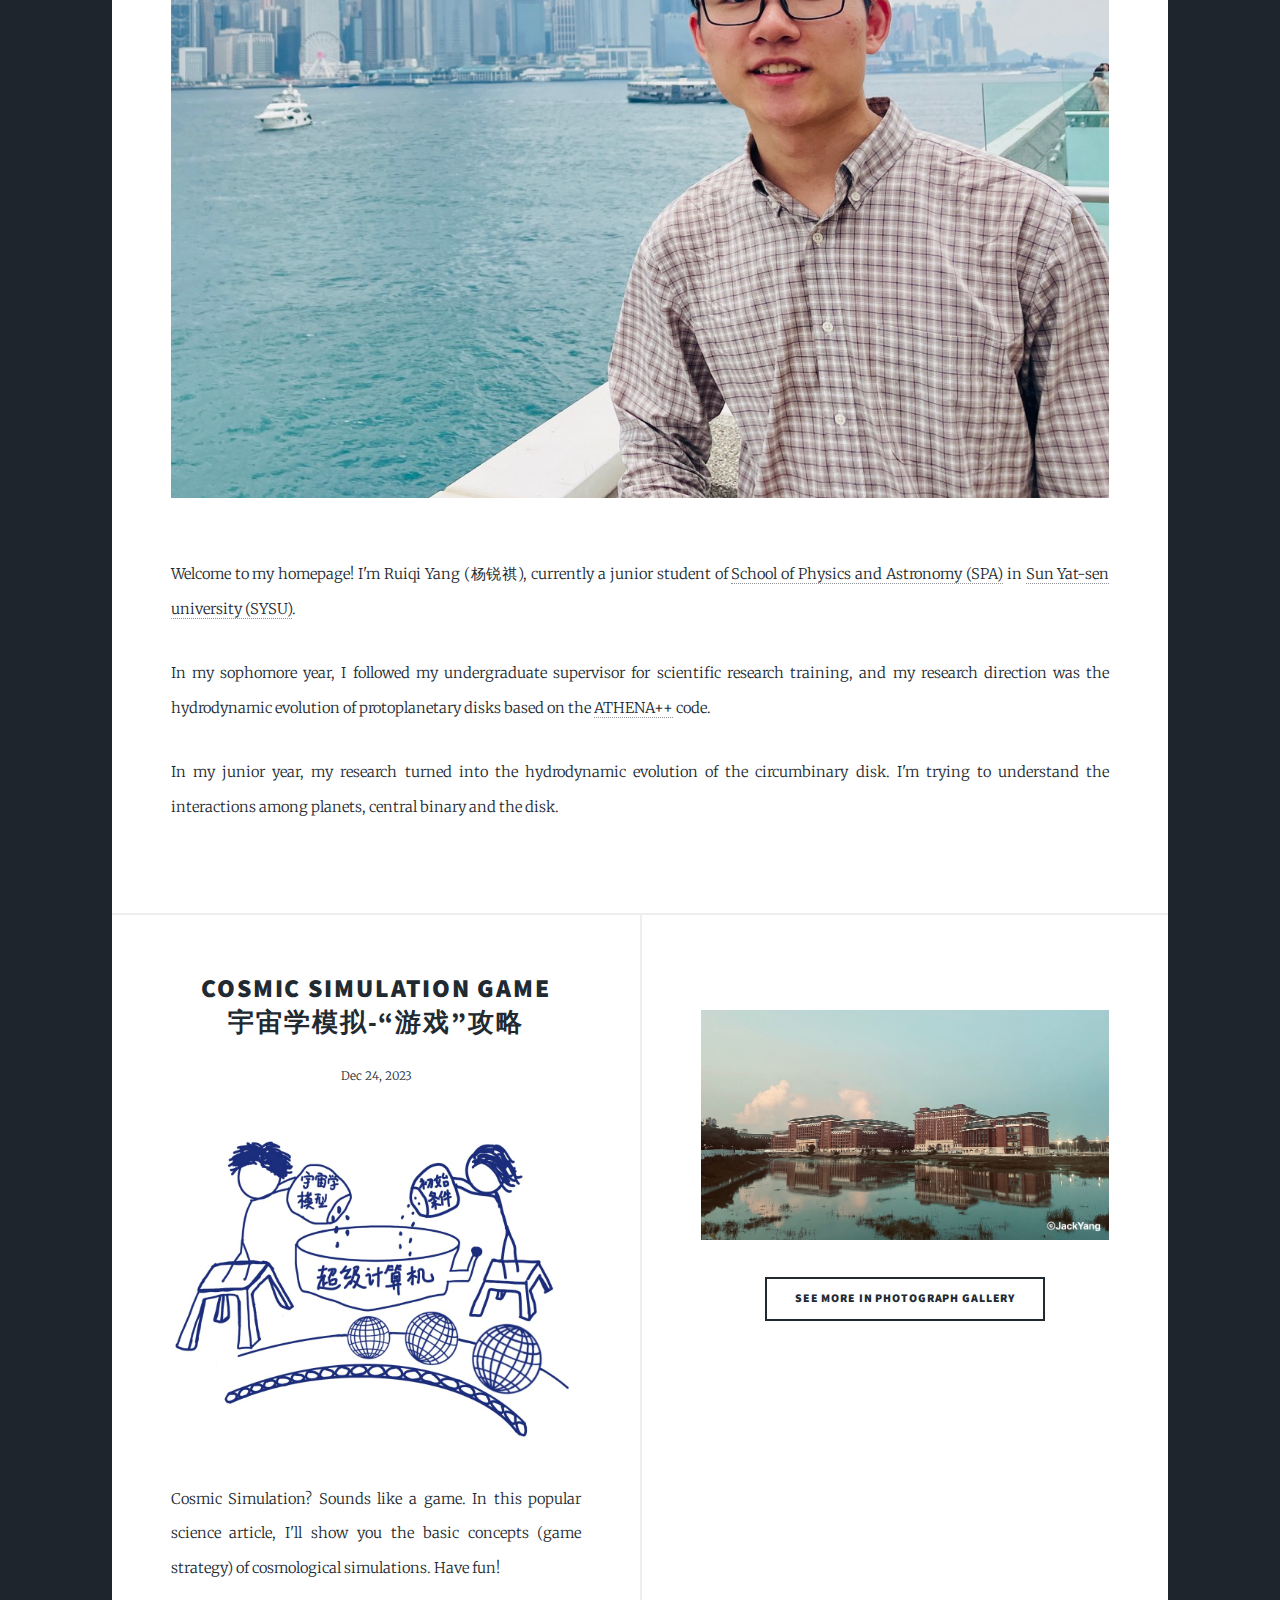
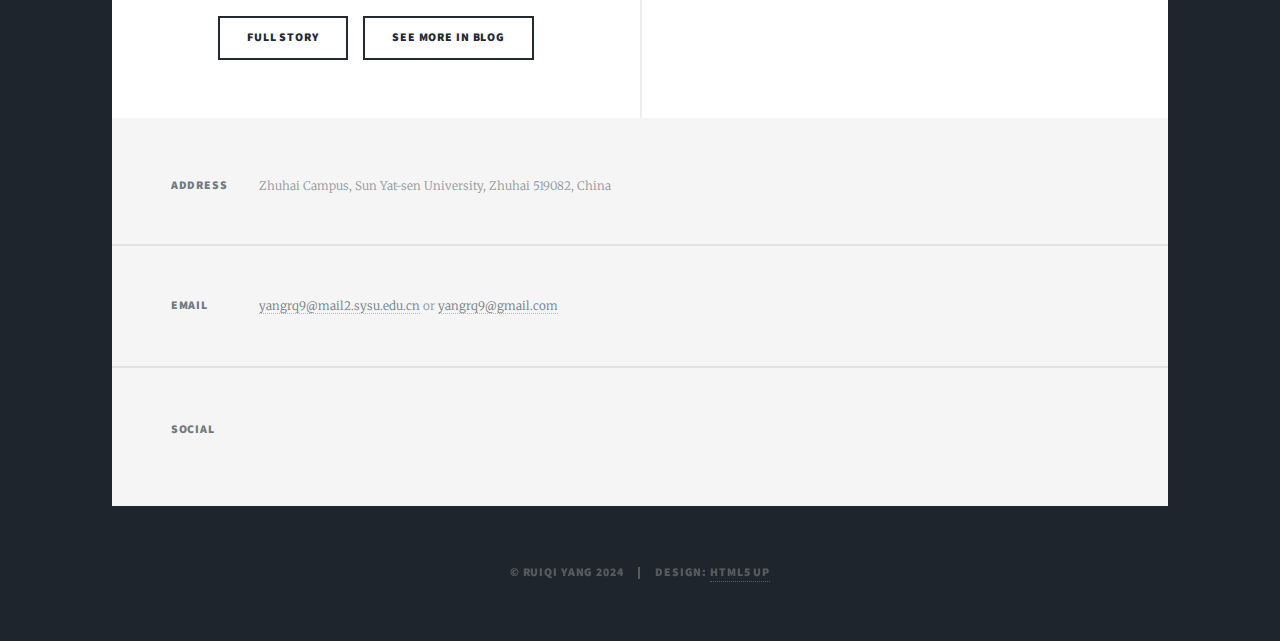
==== commit b610d799: "Simulation videos section updated" ====
--- a/index.html
+++ b/index.html
@@ -38,6 +38,7 @@
 							<li><a href="blog/blog.html">Blog</a></li>
 							<li><a href="CV/cv.html">CV</a></li>
 							<li><a href="Photograph/photograph.html">Photograph</a></li>
+							<li><a href="Videos/videos.html">Videos</a></li>
 						</ul>
 						<ul class="icons">
 							<li><a href="mailto:yangrq9@mail2.sysu.edu.cn" class="icon brands"><span class="label">E-Mail</span><i class="far fa-envelope"></i></a></li>
@@ -132,7 +133,7 @@
 							</section>
 							<section>
 								<h3>Email</h3>
-								<p><a href="mailto:yangrq9@mail2.sysu.edu.cn">yangrq9@mail2.sysu.edu.cn</a></p>
+								<p><a href="mailto:yangrq9@mail2.sysu.edu.cn">yangrq9@mail2.sysu.edu.cn</a> or <a href="mailto:yangrq9@gmail.com">yangrq9@gmail.com</a></p>
 							</section>
 							<section>
 								<h3>Social</h3>
--- a/assets/css/main.css
+++ b/assets/css/main.css
@@ -1,10 +1,10 @@
 @import url(fontawesome-all.min.css);
 @import url("https://fonts.googleapis.com/css?family=Merriweather:300,700,300italic,700italic|Source+Sans+Pro:900");
 
-/*
-	Massively by HTML5 UP
-	html5up.net | @ajlkn
-	Free for personal and commercial use under the CCA 3.0 license (html5up.net/license)
+/*
+	Massively by HTML5 UP
+	html5up.net | @ajlkn
+	Free for personal and commercial use under the CCA 3.0 license (html5up.net/license)
 */
 
 html, body, div, span, applet, object,
@@ -2676,6 +2676,94 @@
 			transform: scale(1.05);
 		}
 
+/* Video */
+
+    .video {
+        border: 0;
+        display: inline-block;
+        position: relative;
+    }
+
+    .video video {
+        display: block;
+    }
+
+    .video.left, .video.right {
+        max-width: 40%;
+    }
+
+    .video.left video, .video.right video {
+        width: 100%;
+    }
+
+    .video.left {
+        float: left;
+        margin: 0 2rem 2rem 0;
+        top: 0.75rem;
+    }
+
+    .video.right {
+        float: right;
+        margin: 0 0 2rem 2rem;
+        top: 0.75rem;
+    }
+
+    .video.fit {
+        display: block;
+        margin: 2.5rem 0;
+        width: 100%;
+    }
+
+    .video.fit:first-child {
+        margin-top: 0;
+    }
+
+    .video.fit video {
+        width: 100%;
+    }
+
+    .video.main {
+        display: block;
+        margin: 4rem 0;
+        width: 100%;
+    }
+
+    .video.main:first-child {
+        margin-top: 0;
+    }
+
+    .video.main video {
+        width: 100%;
+    }
+
+    @media screen and (max-width: 736px) {
+        .video.fit {
+            margin: 2rem 0;
+        }
+
+        .video.main {
+            margin: 2rem 0;
+        }
+    }
+
+    a.video {
+        overflow: hidden;
+    }
+
+    a.video video {
+        -moz-transition: -moz-transform 0.2s ease-out;
+        -webkit-transition: -webkit-transform 0.2s ease-out;
+        -ms-transition: -ms-transform 0.2s ease-out;
+        transition: transform 0.2s ease-out;
+    }
+
+    a.video:hover video {
+        -moz-transform: scale(1.05);
+        -webkit-transform: scale(1.05);
+        -ms-transform: scale(1.05);
+        transform: scale(1.05);
+    }
+
 /* Actions */
 
 	ul.actions {
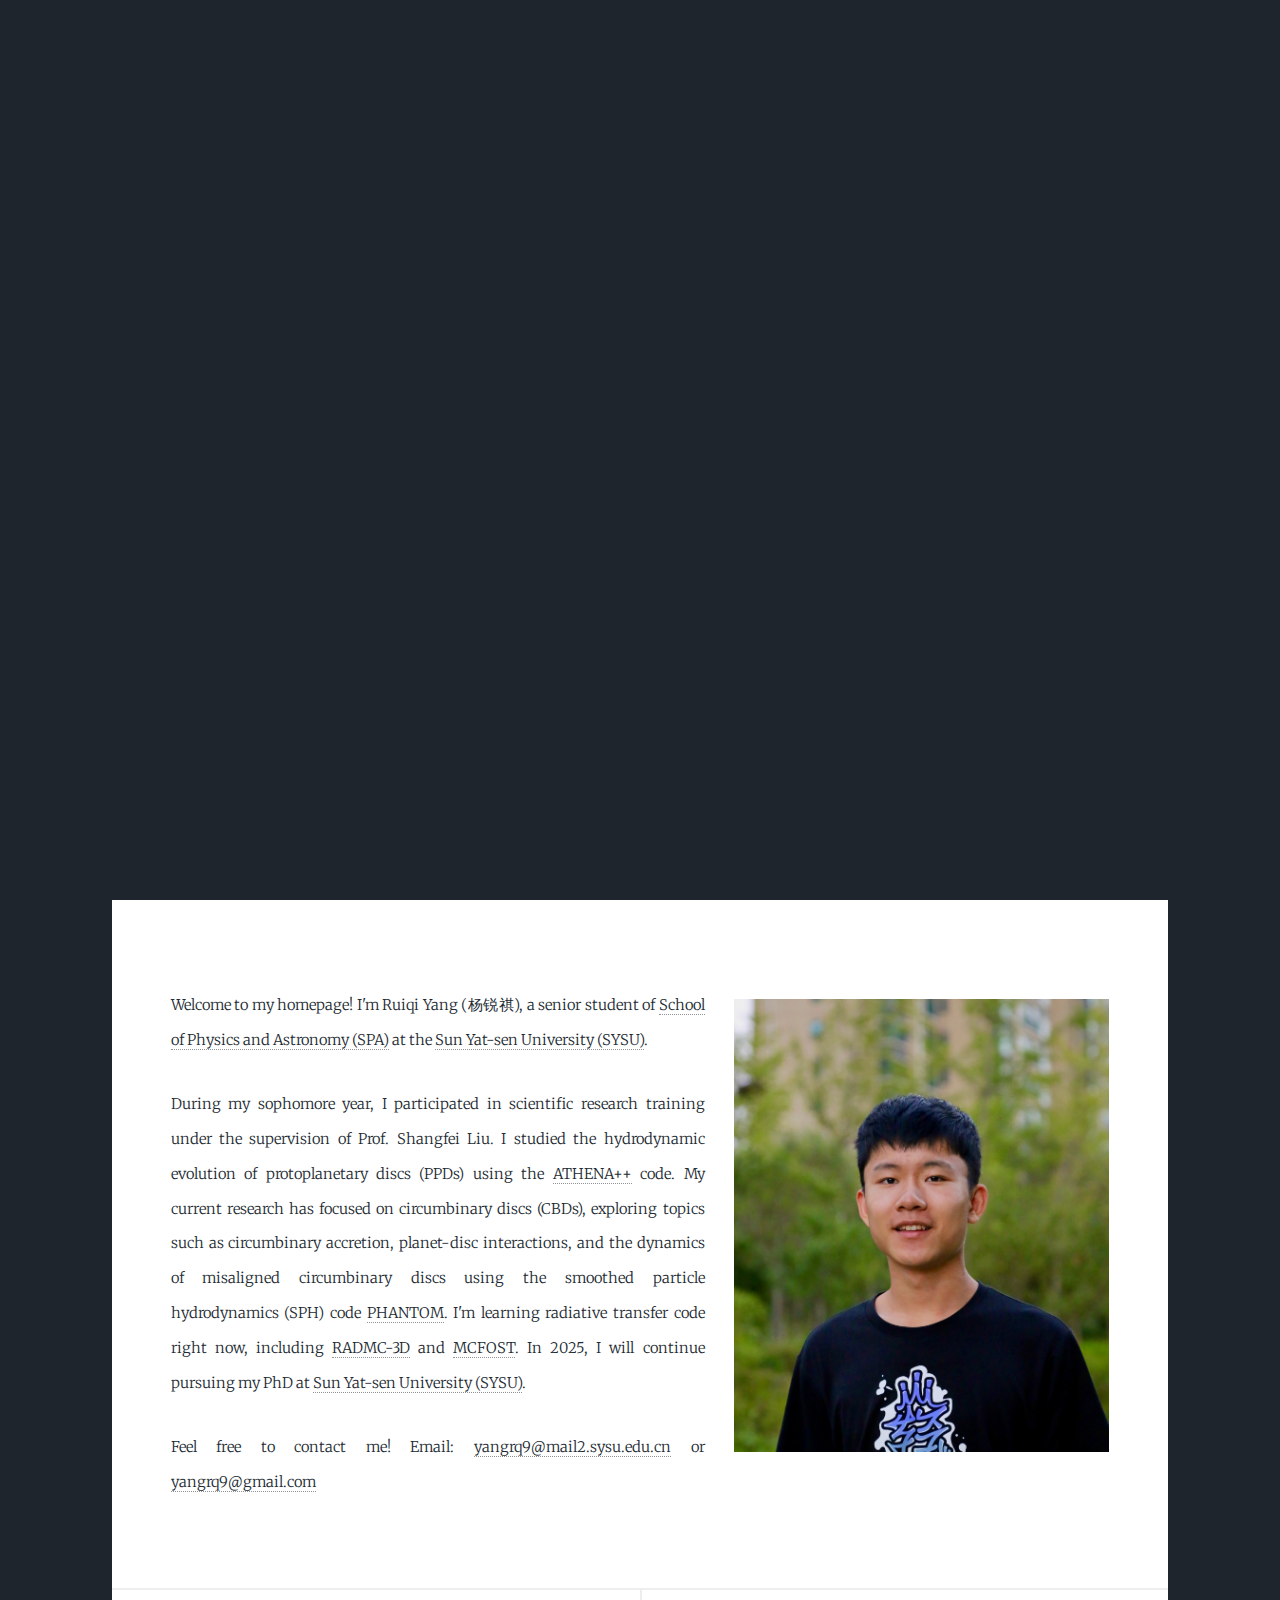
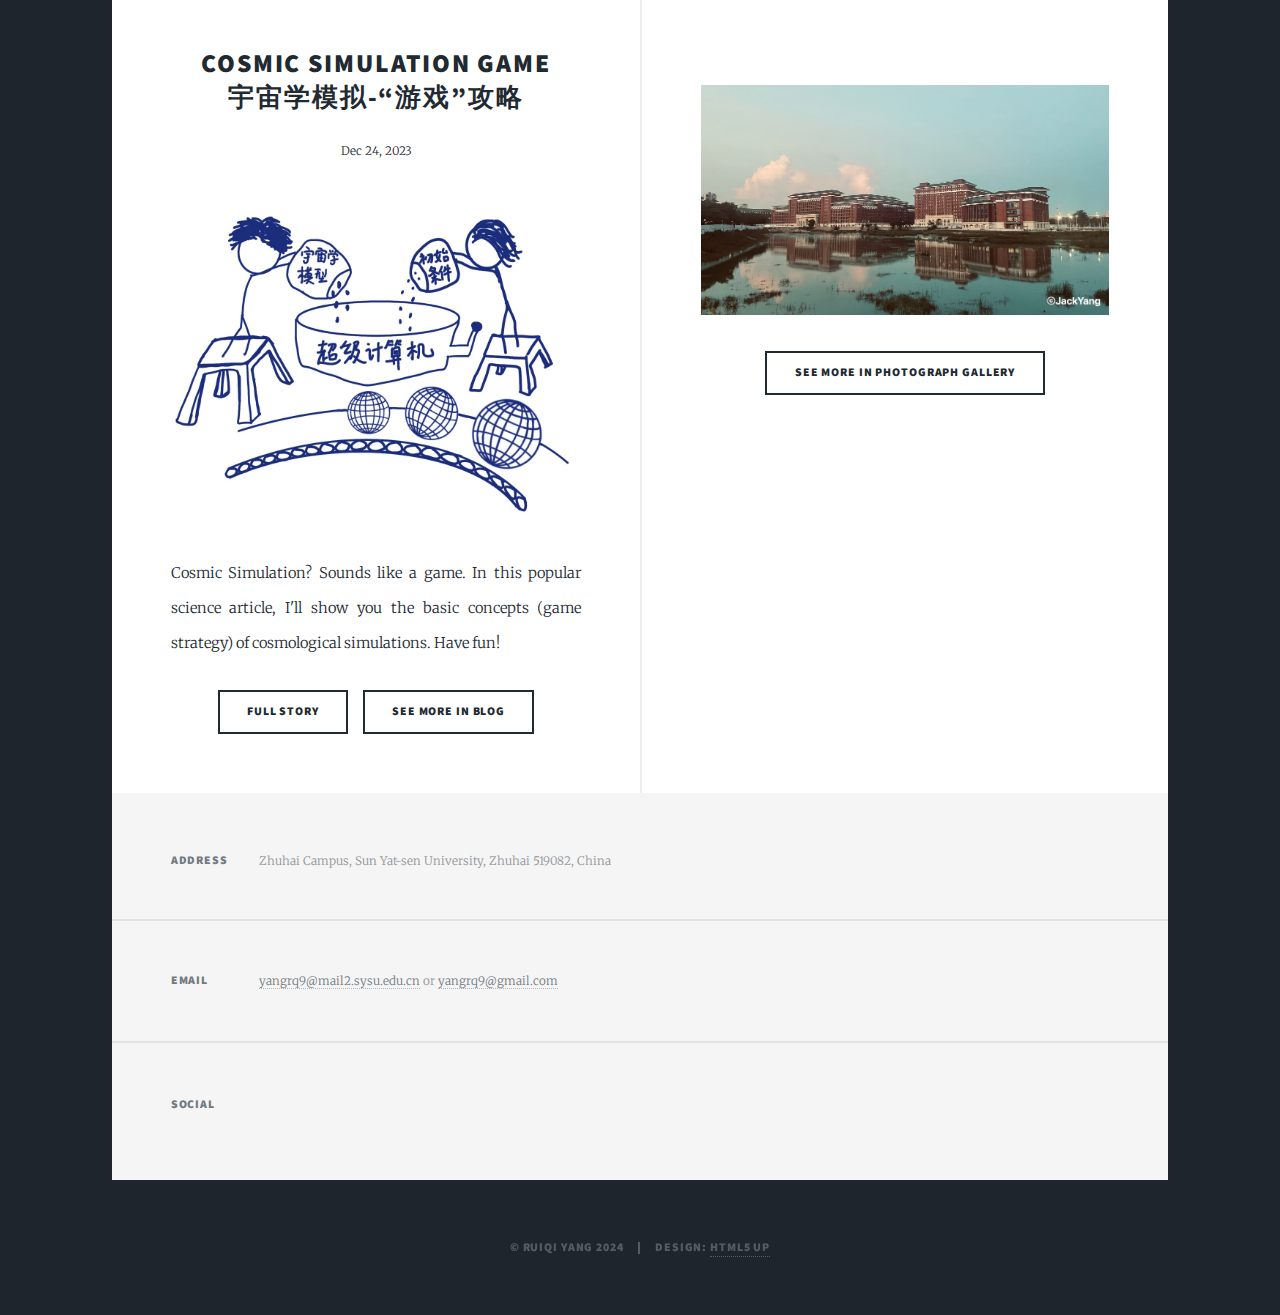
==== commit 26a9880a: "homepage" ====
--- a/index.html
+++ b/index.html
@@ -51,14 +51,15 @@
 
 						<!-- Featured Post -->
 							<article class="post featured">
-								<header class="major">
-<!--									<span class="date">April 27, 2024</span>-->
-									<h2><a href="#">About me</a></h2>
-									<a href="#" class="image main"><img src="images/pic01.jpg" alt="" /></a>
-								</header>
-								<p>Welcome to my homepage! I'm Ruiqi Yang (杨锐祺), currently a junior student of <a href="https://spa.sysu.edu.cn/">School of Physics and Astronomy (SPA)</a> in <a href="https://sysu.edu.cn/">Sun Yat-sen university (SYSU)</a>.</p>
-								<p>In my sophomore year, I followed my undergraduate supervisor for scientific research training, and my research direction was the hydrodynamic evolution of protoplanetary disks based on the <a href="https://www.athena-astro.app/">ATHENA++</a> code.</p>
-								<p>In my junior year, my research turned into the hydrodynamic evolution of the circumbinary disk. I'm trying to understand the interactions among planets, central binary and the disk.</p>
+<!--								<header class="major">-->
+<!--&lt;!&ndash;									<span class="date">April 27, 2024</span>&ndash;&gt;-->
+<!--									<h2><a href="#">About me</a></h2>-->
+<!--									<a href="#" class="image main"><img src="images/pic01.jpg" alt="" /></a>-->
+<!--								</header>-->
+
+								<p><span class="image right"><img src="images/pic01.jpg" alt="" /></span>Welcome to my homepage! I'm Ruiqi Yang (杨锐祺), a senior student of <a href="https://spa.sysu.edu.cn/">School of Physics and Astronomy (SPA)</a> at the <a href="https://sysu.edu.cn/">Sun Yat-sen University (SYSU)</a>.</p>
+								<p>During my sophomore year, I participated in scientific research training under the supervision of Prof. Shangfei Liu. I studied the hydrodynamic evolution of protoplanetary discs (PPDs) using the <a href="https://www.athena-astro.app/">ATHENA++</a> code. My current research has focused on circumbinary discs (CBDs), exploring topics such as circumbinary accretion, planet-disc interactions, and the dynamics of misaligned circumbinary discs using the smoothed particle hydrodynamics (SPH) code <a href="https://phantomsph.github.io/">PHANTOM</a>. I'm learning radiative transfer code right now, including <a href="https://www.ita.uni-heidelberg.de/~dullemond/software/radmc-3d/">RADMC-3D</a> and <a href="https://github.com/cpinte/mcfost">MCFOST</a>. In 2025, I will continue pursuing my PhD at <a href="https://sysu.edu.cn/">Sun Yat-sen University (SYSU)</a>.</p>
+								<p>Feel free to contact me! Email: <a href="mailto:yangrq9@mail2.sysu.edu.cn">yangrq9@mail2.sysu.edu.cn</a> or <a href="mailto:yangrq9@gmail.com">yangrq9@gmail.com</a></p>
 							</article>
 
 <!--						&lt;!&ndash; Posts &ndash;&gt;-->
